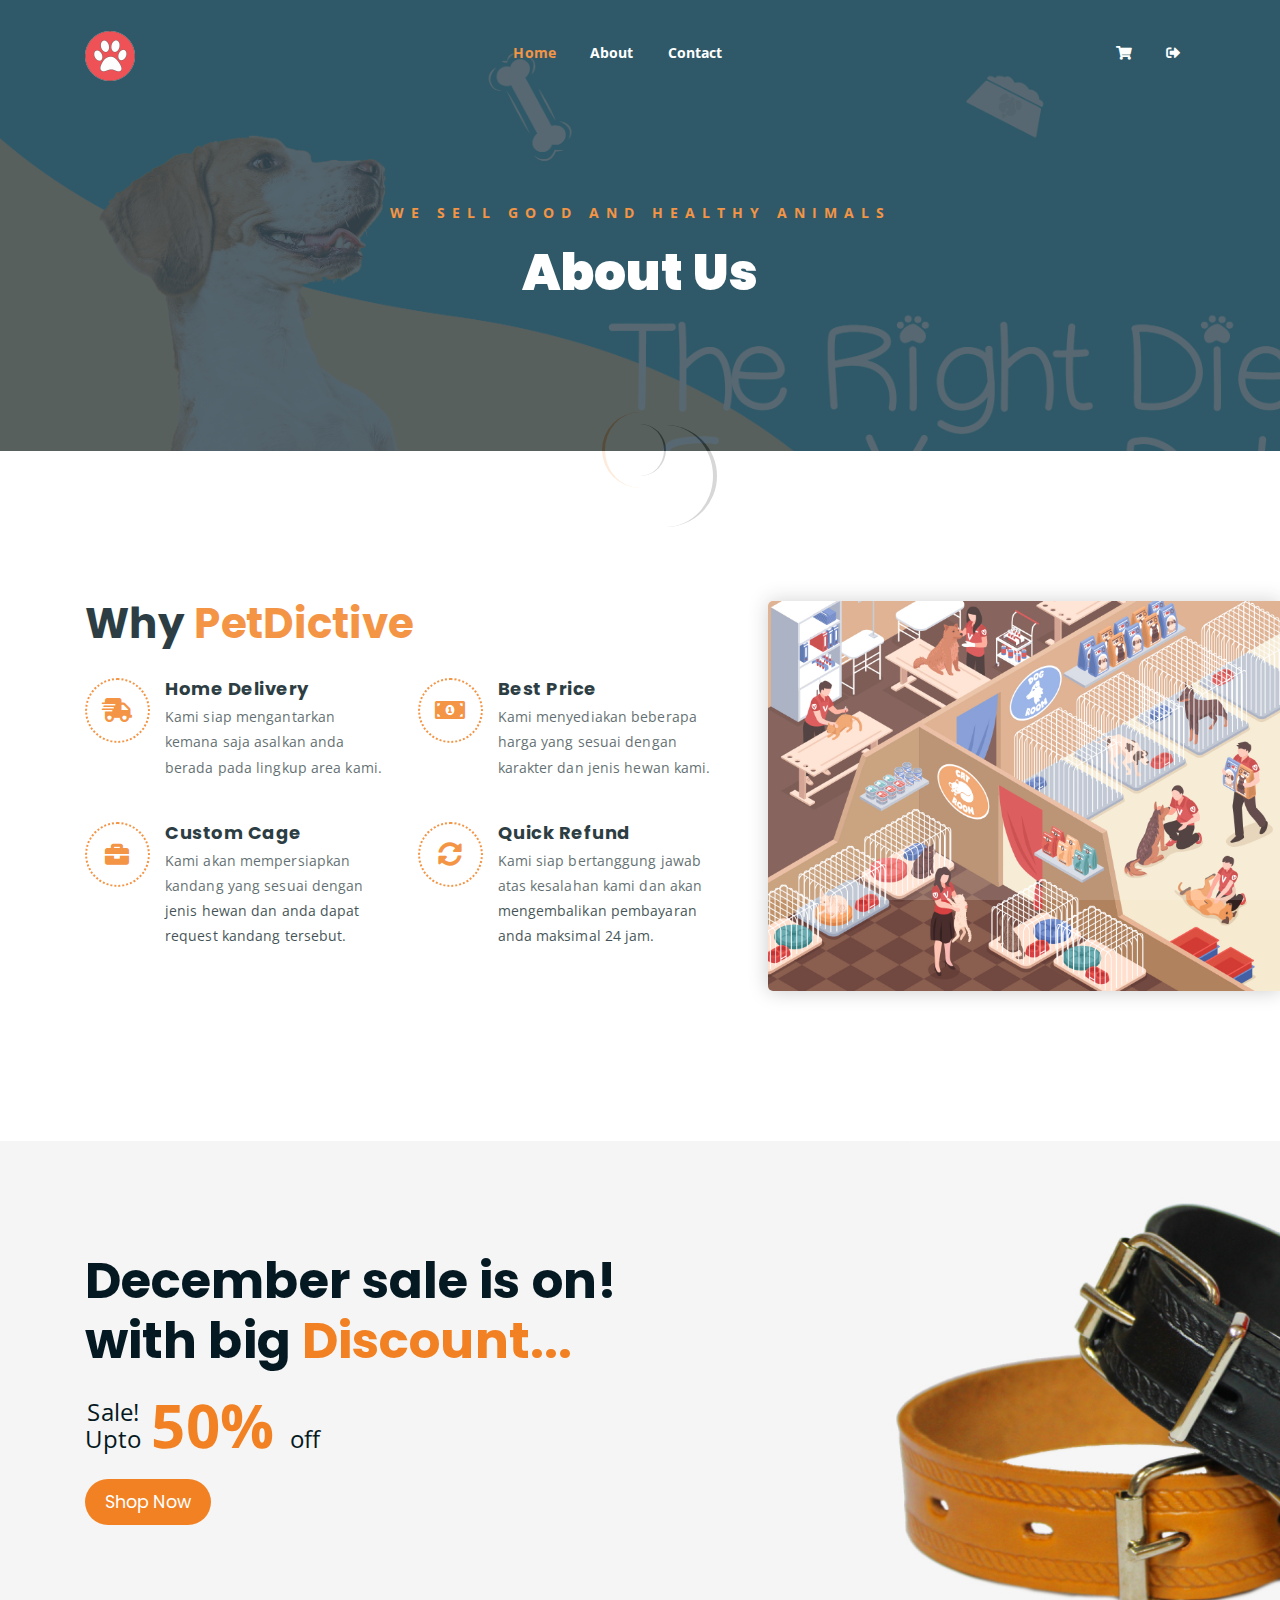
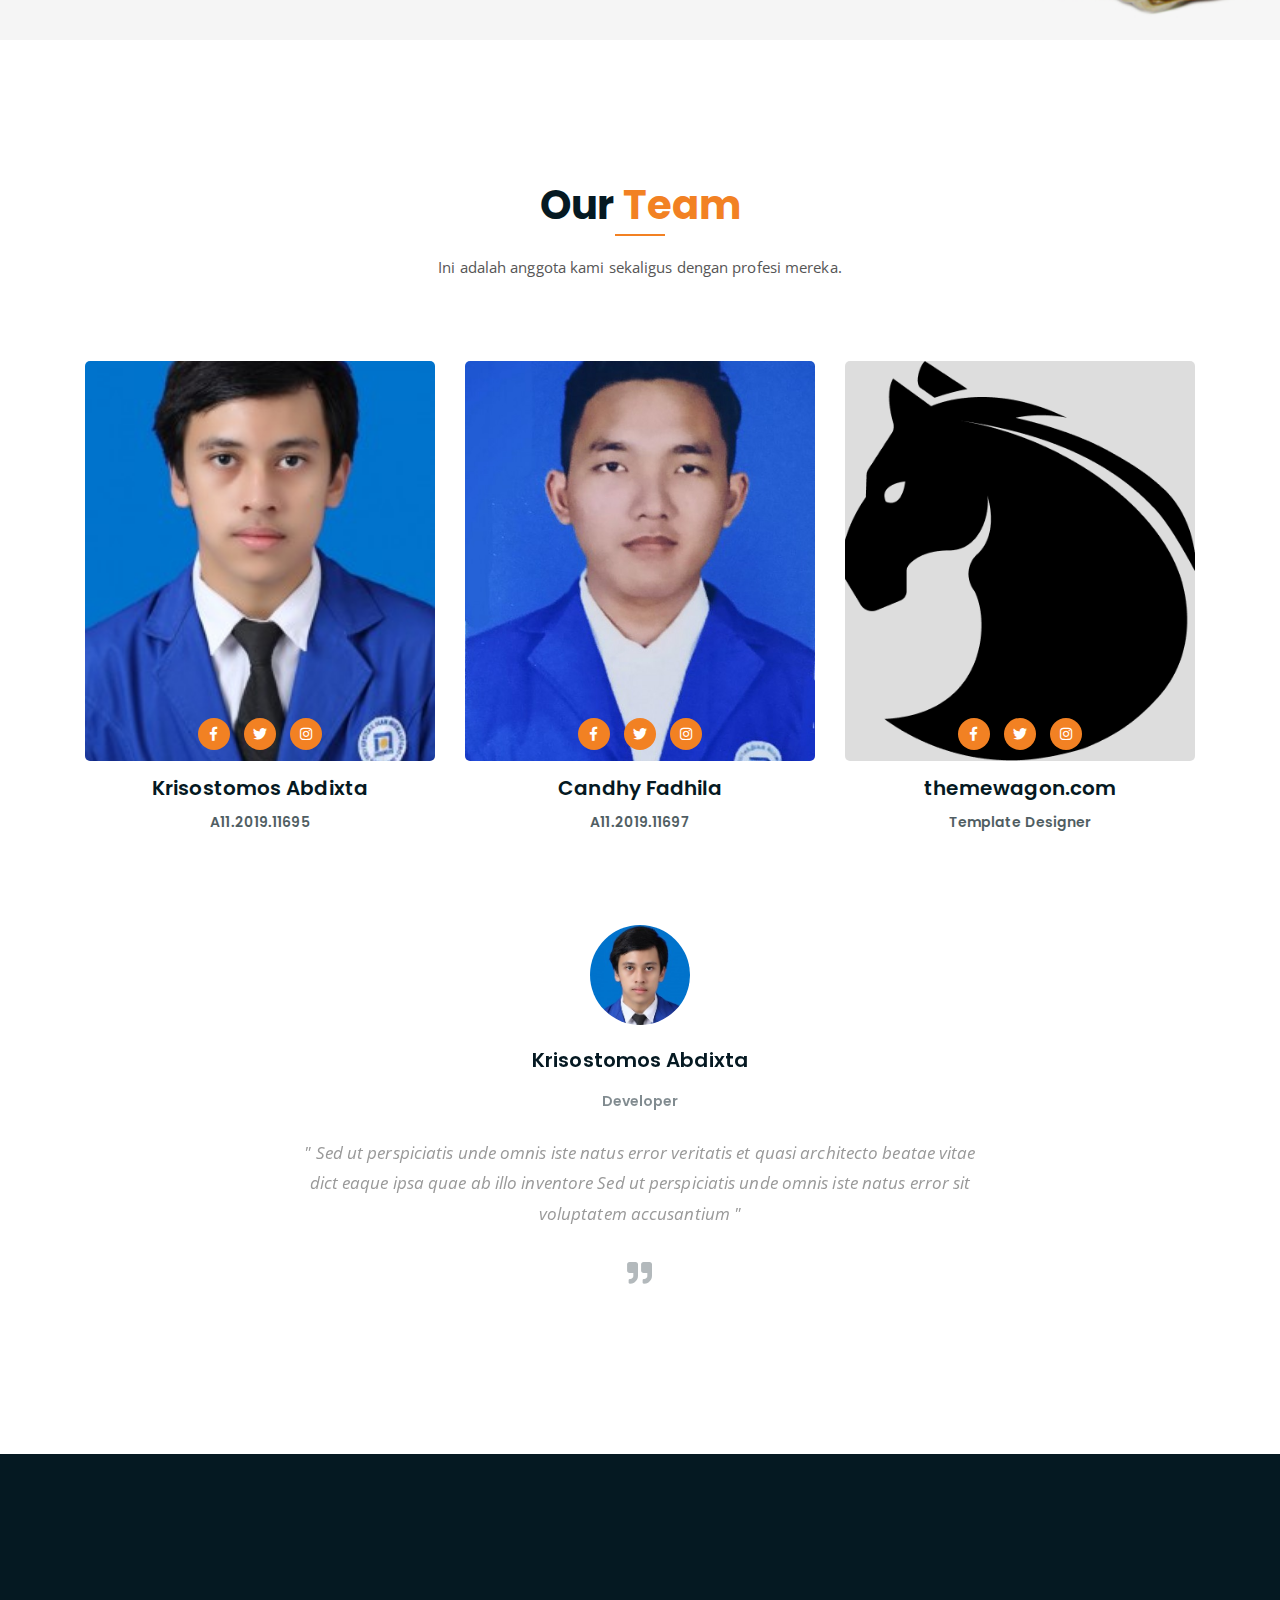
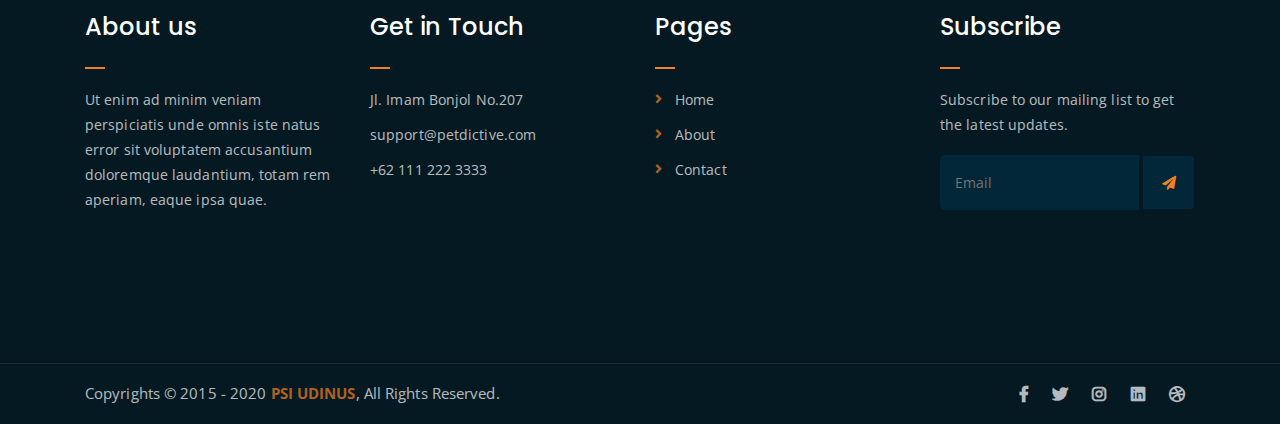
==== about.html @ 4185e524 "Initial Commit" ====
<!DOCTYPE html>
<html lang="en">
<head>
	<meta charset="UTF-8">
	<meta http-equiv="X-UA-Compatible" content="IE=edge">
	<meta name="viewport" content="width=device-width, initial-scale=1">
	<meta name="description" content="Responsive Bootstrap4 Shop Template, Created by Imran Hossain from https://imransdesign.com/">

	<!-- title -->
	<title>About</title>

	<!-- favicon -->
	<link rel="shortcut icon" type="image/png" href="assets/img/favicon.png">
	<!-- google font -->
	<link href="https://fonts.googleapis.com/css?family=Open+Sans:300,400,700" rel="stylesheet">
	<link href="https://fonts.googleapis.com/css?family=Poppins:400,700&display=swap" rel="stylesheet">
	<!-- fontawesome -->
	<link rel="stylesheet" href="assets/css/all.min.css">
	<!-- bootstrap -->
	<link rel="stylesheet" href="assets/bootstrap/css/bootstrap.min.css">
	<!-- owl carousel -->
	<link rel="stylesheet" href="assets/css/owl.carousel.css">
	<!-- magnific popup -->
	<link rel="stylesheet" href="assets/css/magnific-popup.css">
	<!-- animate css -->
	<link rel="stylesheet" href="assets/css/animate.css">
	<!-- mean menu css -->
	<link rel="stylesheet" href="assets/css/meanmenu.min.css">
	<!-- main style -->
	<link rel="stylesheet" href="assets/css/main.css">
	<!-- responsive -->
	<link rel="stylesheet" href="assets/css/responsive.css">

</head>
<body>
	
	<!--PreLoader-->
    <div class="loader">
        <div class="loader-inner">
            <div class="circle"></div>
        </div>
    </div>
    <!--PreLoader Ends-->
	
	<!-- header -->
	<div class="top-header-area" id="sticker">
		<div class="container">
			<div class="row">
				<div class="col-lg-12 col-sm-12 text-center">
					<div class="main-menu-wrap">
						<!-- logo -->
						<div class="site-logo">
							<a href="index_2.php">
								<img src="assets/img/logo.png" alt="">
							</a>
						</div>
						<!-- logo -->

						<!-- menu start -->
						<nav class="main-menu">
							<ul>
								<li class="current-list-item"><a href="index_2.php">Home</a></li>
								<li><a href="about.html">About</a></li>					
								<li><a href="contact.html">Contact</a></li>
								<li>
									<div class="header-icons">
										<a class="shopping-cart" href="cart.html"><i class="fas fa-shopping-cart"></i></a>
										<a class="logout" href="login1\logout.php"><i class="fas fa-sign-out-alt"></i></a>

									</div>
								</li>
							</ul>
						</nav>
						<a class="mobile-show search-bar-icon" href="#"><i class="fas fa-search"></i></a>
						<div class="mobile-menu"></div>
						<!-- menu end -->
					</div>
				</div>
			</div>
		</div>
	</div>
	<!-- end header -->
	
	<!-- breadcrumb-section -->
	<div class="breadcrumb-section breadcrumb-bg">
		<div class="container">
			<div class="row">
				<div class="col-lg-8 offset-lg-2 text-center">
					<div class="breadcrumb-text">
						<p>We sell good and healthy animals</p>
						<h1>About Us</h1>
					</div>
				</div>
			</div>
		</div>
	</div>
	<!-- end breadcrumb section -->

	<!-- featured section -->
	<div class="feature-bg">
		<div class="container">
			<div class="row">
				<div class="col-lg-7">
					<div class="featured-text">
						<h2 class="pb-3">Why <span class="orange-text">PetDictive</span></h2>
						<div class="row">
							<div class="col-lg-6 col-md-6 mb-4 mb-md-5">
								<div class="list-box d-flex">
									<div class="list-icon">
										<i class="fas fa-shipping-fast"></i>
									</div>
									<div class="content">
										<h3>Home Delivery</h3>
										<p>Kami siap mengantarkan kemana saja asalkan anda berada pada lingkup area kami.</p>
									</div>
								</div>
							</div>
							<div class="col-lg-6 col-md-6 mb-5 mb-md-5">
								<div class="list-box d-flex">
									<div class="list-icon">
										<i class="fas fa-money-bill-alt"></i>
									</div>
									<div class="content">
										<h3>Best Price</h3>
										<p>Kami menyediakan beberapa harga yang sesuai dengan karakter dan jenis hewan kami.</p>
									</div>
								</div>
							</div>
							<div class="col-lg-6 col-md-6 mb-5 mb-md-5">
								<div class="list-box d-flex">
									<div class="list-icon">
										<i class="fas fa-briefcase"></i>
									</div>
									<div class="content">
										<h3>Custom Cage</h3>
										<p>Kami akan mempersiapkan kandang yang sesuai dengan jenis hewan dan anda dapat request kandang tersebut.</p>
									</div>
								</div>
							</div>
							<div class="col-lg-6 col-md-6">
								<div class="list-box d-flex">
									<div class="list-icon">
										<i class="fas fa-sync-alt"></i>
									</div>
									<div class="content">
										<h3>Quick Refund</h3>
										<p>Kami siap bertanggung jawab atas kesalahan kami dan akan mengembalikan pembayaran anda maksimal 24 jam.</p>
									</div>
								</div>
							</div>
						</div>
					</div>
				</div>
			</div>
		</div>
	</div>
	<!-- end featured section -->

	<!-- shop banner -->
	<section class="shop-banner">
    	<div class="container">
        	<h3>December sale is on! <br> with big <span class="orange-text">Discount...</span></h3>
            <div class="sale-percent"><span>Sale! <br> Upto</span>50% <span>off</span></div>
            <a href="shop.php" class="cart-btn btn-lg">Shop Now</a>
        </div>
    </section>
	<!-- end shop banner -->

	<!-- team section -->
	<div class="mt-150">
		<div class="container">
			<div class="row">
				<div class="col-lg-8 offset-lg-2 text-center">
					<div class="section-title">
						<h3>Our <span class="orange-text">Team</span></h3>
						<p>Ini adalah anggota kami sekaligus dengan profesi mereka.</p>
					</div>
				</div>
			</div>
			<div class="row">
				<div class="col-lg-4 col-md-6">
					<div class="single-team-item">
						<div class="team-bg team-bg-1"></div>
						<h4>Krisostomos Abdixta <span>A11.2019.11695</span></h4>
						<ul class="social-link-team">
							<li><a href="#" target="_blank"><i class="fab fa-facebook-f"></i></a></li>
							<li><a href="#" target="_blank"><i class="fab fa-twitter"></i></a></li>
							<li><a href="#" target="_blank"><i class="fab fa-instagram"></i></a></li>
						</ul>
					</div>
				</div>
				<div class="col-lg-4 col-md-6">
					<div class="single-team-item">
						<div class="team-bg team-bg-2"></div>
						<h4>Candhy Fadhila <span>A11.2019.11697</span></h4>
						<ul class="social-link-team">
							<li><a href="#" target="_blank"><i class="fab fa-facebook-f"></i></a></li>
							<li><a href="#" target="_blank"><i class="fab fa-twitter"></i></a></li>
							<li><a href="#" target="_blank"><i class="fab fa-instagram"></i></a></li>
						</ul>
					</div>
				</div>
				<div class="col-lg-4 col-md-6 offset-md-3 offset-lg-0">
					<div class="single-team-item">
						<div class="team-bg team-bg-3"></div>
						<h4>themewagon.com <span>Template Designer</span></h4>
						<ul class="social-link-team">
							<li><a href="#" target="_blank"><i class="fab fa-facebook-f"></i></a></li>
							<li><a href="#" target="_blank"><i class="fab fa-twitter"></i></a></li>
							<li><a href="#" target="_blank"><i class="fab fa-instagram"></i></a></li>
						</ul>
					</div>
				</div>
			</div>
		</div>
	</div>
	<!-- end team section -->

	<!-- testimonail-section -->
	<div class="testimonail-section mt-80 mb-150">
		<div class="container">
			<div class="row">
				<div class="col-lg-10 offset-lg-1 text-center">
					<div class="testimonial-sliders">
						<div class="single-testimonial-slider">
							<div class="client-avater">
								<img src="assets/img/avaters/avatar1.jpg" alt="">
							</div>
							<div class="client-meta">
								<h3>Krisostomos Abdixta<span>Developer</span></h3>
								<p class="testimonial-body">
									" Sed ut perspiciatis unde omnis iste natus error veritatis et  quasi architecto beatae vitae dict eaque ipsa quae ab illo inventore Sed ut perspiciatis unde omnis iste natus error sit voluptatem accusantium "
								</p>
								<div class="last-icon">
									<i class="fas fa-quote-right"></i>
								</div>
							</div>
						</div>
						<div class="single-testimonial-slider">
							<div class="client-avater">
								<img src="assets/img/avaters/avatar2.jpg" alt="">
							</div>
							<div class="client-meta">
								<h3>Candhy Fadhila <span>Developer</span></h3>
								<p class="testimonial-body">
									" Sed ut perspiciatis unde omnis iste natus error veritatis et  quasi architecto beatae vitae dict eaque ipsa quae ab illo inventore Sed ut perspiciatis unde omnis iste natus error sit voluptatem accusantium "
								</p>
								<div class="last-icon">
									<i class="fas fa-quote-right"></i>
								</div>
							</div>
						</div>
						<div class="single-testimonial-slider">
							<div class="client-avater">
								<img src="assets/img/avaters/Frame.png" alt="">
							</div>
							<div class="client-meta">
								<h3>Jacob Sikim <span>Template Designer</span></h3>
								<p class="testimonial-body">
									" Sed ut perspiciatis unde omnis iste natus error veritatis et  quasi architecto beatae vitae dict eaque ipsa quae ab illo inventore Sed ut perspiciatis unde omnis iste natus error sit voluptatem accusantium "
								</p>
								<div class="last-icon">
									<i class="fas fa-quote-right"></i>
								</div>
							</div>
						</div>
					</div>
				</div>
			</div>
		</div>
	</div>
	<!-- end testimonail-section -->

	<!-- logo carousel -->
	
	<!-- end logo carousel -->

	<!-- footer -->
	<div class="footer-area">
		<div class="container">
			<div class="row">
				<div class="col-lg-3 col-md-6">
					<div class="footer-box about-widget">
						<h2 class="widget-title">About us</h2>
						<p>Ut enim ad minim veniam perspiciatis unde omnis iste natus error sit voluptatem accusantium doloremque laudantium, totam rem aperiam, eaque ipsa quae.</p>
					</div>
				</div>
				<div class="col-lg-3 col-md-6">
					<div class="footer-box get-in-touch">
						<h2 class="widget-title">Get in Touch</h2>
						<ul>
							<li>Jl. Imam Bonjol No.207</li>
							<li>support@petdictive.com</li>
							<li>+62 111 222 3333</li>
						</ul>
					</div>
				</div>
				<div class="col-lg-3 col-md-6">
					<div class="footer-box pages">
						<h2 class="widget-title">Pages</h2>
						<ul>
							<li><a href="index_2.php">Home</a></li>
							<li><a href="about.html">About</a></li>
							<li><a href="contact.html">Contact</a></li>
						</ul>
					</div>
				</div>
				<div class="col-lg-3 col-md-6">
					<div class="footer-box subscribe">
						<h2 class="widget-title">Subscribe</h2>
						<p>Subscribe to our mailing list to get the latest updates.</p>
						<form action="index.html">
							<input type="email" placeholder="Email">
							<button type="submit"><i class="fas fa-paper-plane"></i></button>
						</form>
					</div>
				</div>
			</div>
		</div>
	</div>
	<!-- end footer -->
	
	<!-- copyright -->
	<div class="copyright">
		<div class="container">
			<div class="row">
				<div class="col-lg-6 col-md-12">
					<p>Copyrights &copy; 2015 - 2020 <a href="https://dinus.ac.id/"> PSI UDINUS</a>,  All Rights Reserved.</p>
				</div>
				<div class="col-lg-6 text-right col-md-12">
					<div class="social-icons">
						<ul>
							<li><a href="#" target="_blank"><i class="fab fa-facebook-f"></i></a></li>
							<li><a href="#" target="_blank"><i class="fab fa-twitter"></i></a></li>
							<li><a href="#" target="_blank"><i class="fab fa-instagram"></i></a></li>
							<li><a href="#" target="_blank"><i class="fab fa-linkedin"></i></a></li>
							<li><a href="#" target="_blank"><i class="fab fa-dribbble"></i></a></li>
						</ul>
					</div>
				</div>
			</div>
		</div>
	</div>
	<!-- end copyright -->
	
	<!-- jquery -->
	<script src="assets/js/jquery-1.11.3.min.js"></script>
	<!-- bootstrap -->
	<script src="assets/bootstrap/js/bootstrap.min.js"></script>
	<!-- count down -->
	<script src="assets/js/jquery.countdown.js"></script>
	<!-- isotope -->
	<script src="assets/js/jquery.isotope-3.0.6.min.js"></script>
	<!-- waypoints -->
	<script src="assets/js/waypoints.js"></script>
	<!-- owl carousel -->
	<script src="assets/js/owl.carousel.min.js"></script>
	<!-- magnific popup -->
	<script src="assets/js/jquery.magnific-popup.min.js"></script>
	<!-- mean menu -->
	<script src="assets/js/jquery.meanmenu.min.js"></script>
	<!-- sticker js -->
	<script src="assets/js/sticker.js"></script>
	<!-- main js -->
	<script src="assets/js/main.js"></script>

</body>
</html>
---- assets/css/all.min.css ----
.fa,.fab,.fal,.far,.fas{-moz-osx-font-smoothing:grayscale;-webkit-font-smoothing:antialiased;display:inline-block;font-style:normal;font-variant:normal;text-rendering:auto;line-height:1}.fa-lg{font-size:1.33333em;line-height:.75em;vertical-align:-.0667em}.fa-xs{font-size:.75em}.fa-sm{font-size:.875em}.fa-1x{font-size:1em}.fa-2x{font-size:2em}.fa-3x{font-size:3em}.fa-4x{font-size:4em}.fa-5x{font-size:5em}.fa-6x{font-size:6em}.fa-7x{font-size:7em}.fa-8x{font-size:8em}.fa-9x{font-size:9em}.fa-10x{font-size:10em}.fa-fw{text-align:center;width:1.25em}.fa-ul{list-style-type:none;margin-left:2.5em;padding-left:0}.fa-ul>li{position:relative}.fa-li{left:-2em;position:absolute;text-align:center;width:2em;line-height:inherit}.fa-border{border:.08em solid #eee;border-radius:.1em;padding:.2em .25em .15em}.fa-pull-left{float:left}.fa-pull-right{float:right}.fa.fa-pull-left,.fab.fa-pull-left,.fal.fa-pull-left,.far.fa-pull-left,.fas.fa-pull-left{margin-right:.3em}.fa.fa-pull-right,.fab.fa-pull-right,.fal.fa-pull-right,.far.fa-pull-right,.fas.fa-pull-right{margin-left:.3em}.fa-spin{animation:fa-spin 2s infinite linear}.fa-pulse{animation:fa-spin 1s infinite steps(8)}@keyframes fa-spin{0%{transform:rotate(0deg)}to{transform:rotate(1turn)}}.fa-rotate-90{-ms-filter:"progid:DXImageTransform.Microsoft.BasicImage(rotation=1)";transform:rotate(90deg)}.fa-rotate-180{-ms-filter:"progid:DXImageTransform.Microsoft.BasicImage(rotation=2)";transform:rotate(180deg)}.fa-rotate-270{-ms-filter:"progid:DXImageTransform.Microsoft.BasicImage(rotation=3)";transform:rotate(270deg)}.fa-flip-horizontal{-ms-filter:"progid:DXImageTransform.Microsoft.BasicImage(rotation=0, mirror=1)";transform:scaleX(-1)}.fa-flip-vertical{transform:scaleY(-1)}.fa-flip-horizontal.fa-flip-vertical,.fa-flip-vertical{-ms-filter:"progid:DXImageTransform.Microsoft.BasicImage(rotation=2, mirror=1)"}.fa-flip-horizontal.fa-flip-vertical{transform:scale(-1)}:root .fa-flip-horizontal,:root .fa-flip-vertical,:root .fa-rotate-90,:root .fa-rotate-180,:root .fa-rotate-270{filter:none}.fa-stack{display:inline-block;height:2em;line-height:2em;position:relative;vertical-align:middle;width:2.5em}.fa-stack-1x,.fa-stack-2x{left:0;position:absolute;text-align:center;width:100%}.fa-stack-1x{line-height:inherit}.fa-stack-2x{font-size:2em}.fa-inverse{color:#fff}.fa-500px:before{content:"\f26e"}.fa-accessible-icon:before{content:"\f368"}.fa-accusoft:before{content:"\f369"}.fa-acquisitions-incorporated:before{content:"\f6af"}.fa-ad:before{content:"\f641"}.fa-address-book:before{content:"\f2b9"}.fa-address-card:before{content:"\f2bb"}.fa-adjust:before{content:"\f042"}.fa-adn:before{content:"\f170"}.fa-adobe:before{content:"\f778"}.fa-adversal:before{content:"\f36a"}.fa-affiliatetheme:before{content:"\f36b"}.fa-air-freshener:before{content:"\f5d0"}.fa-algolia:before{content:"\f36c"}.fa-align-center:before{content:"\f037"}.fa-align-justify:before{content:"\f039"}.fa-align-left:before{content:"\f036"}.fa-align-right:before{content:"\f038"}.fa-alipay:before{content:"\f642"}.fa-allergies:before{content:"\f461"}.fa-amazon:before{content:"\f270"}.fa-amazon-pay:before{content:"\f42c"}.fa-ambulance:before{content:"\f0f9"}.fa-american-sign-language-interpreting:before{content:"\f2a3"}.fa-amilia:before{content:"\f36d"}.fa-anchor:before{content:"\f13d"}.fa-android:before{content:"\f17b"}.fa-angellist:before{content:"\f209"}.fa-angle-double-down:before{content:"\f103"}.fa-angle-double-left:before{content:"\f100"}.fa-angle-double-right:before{content:"\f101"}.fa-angle-double-up:before{content:"\f102"}.fa-angle-down:before{content:"\f107"}.fa-angle-left:before{content:"\f104"}.fa-angle-right:before{content:"\f105"}.fa-angle-up:before{content:"\f106"}.fa-angry:before{content:"\f556"}.fa-angrycreative:before{content:"\f36e"}.fa-angular:before{content:"\f420"}.fa-ankh:before{content:"\f644"}.fa-app-store:before{content:"\f36f"}.fa-app-store-ios:before{content:"\f370"}.fa-apper:before{content:"\f371"}.fa-apple:before{content:"\f179"}.fa-apple-alt:before{content:"\f5d1"}.fa-apple-pay:before{content:"\f415"}.fa-archive:before{content:"\f187"}.fa-archway:before{content:"\f557"}.fa-arrow-alt-circle-down:before{content:"\f358"}.fa-arrow-alt-circle-left:before{content:"\f359"}.fa-arrow-alt-circle-right:before{content:"\f35a"}.fa-arrow-alt-circle-up:before{content:"\f35b"}.fa-arrow-circle-down:before{content:"\f0ab"}.fa-arrow-circle-left:before{content:"\f0a8"}.fa-arrow-circle-right:before{content:"\f0a9"}.fa-arrow-circle-up:before{content:"\f0aa"}.fa-arrow-down:before{content:"\f063"}.fa-arrow-left:before{content:"\f060"}.fa-arrow-right:before{content:"\f061"}.fa-arrow-up:before{content:"\f062"}.fa-arrows-alt:before{content:"\f0b2"}.fa-arrows-alt-h:before{content:"\f337"}.fa-arrows-alt-v:before{content:"\f338"}.fa-artstation:before{content:"\f77a"}.fa-assistive-listening-systems:before{content:"\f2a2"}.fa-asterisk:before{content:"\f069"}.fa-asymmetrik:before{content:"\f372"}.fa-at:before{content:"\f1fa"}.fa-atlas:before{content:"\f558"}.fa-atlassian:before{content:"\f77b"}.fa-atom:before{content:"\f5d2"}.fa-audible:before{content:"\f373"}.fa-audio-description:before{content:"\f29e"}.fa-autoprefixer:before{content:"\f41c"}.fa-avianex:before{content:"\f374"}.fa-aviato:before{content:"\f421"}.fa-award:before{content:"\f559"}.fa-aws:before{content:"\f375"}.fa-baby:before{content:"\f77c"}.fa-baby-carriage:before{content:"\f77d"}.fa-backspace:before{content:"\f55a"}.fa-backward:before{content:"\f04a"}.fa-balance-scale:before{content:"\f24e"}.fa-ban:before{content:"\f05e"}.fa-band-aid:before{content:"\f462"}.fa-bandcamp:before{content:"\f2d5"}.fa-barcode:before{content:"\f02a"}.fa-bars:before{content:"\f0c9"}.fa-baseball-ball:before{content:"\f433"}.fa-basketball-ball:before{content:"\f434"}.fa-bath:before{content:"\f2cd"}.fa-battery-empty:before{content:"\f244"}.fa-battery-full:before{content:"\f240"}.fa-battery-half:before{content:"\f242"}.fa-battery-quarter:before{content:"\f243"}.fa-battery-three-quarters:before{content:"\f241"}.fa-bed:before{content:"\f236"}.fa-beer:before{content:"\f0fc"}.fa-behance:before{content:"\f1b4"}.fa-behance-square:before{content:"\f1b5"}.fa-bell:before{content:"\f0f3"}.fa-bell-slash:before{content:"\f1f6"}.fa-bezier-curve:before{content:"\f55b"}.fa-bible:before{content:"\f647"}.fa-bicycle:before{content:"\f206"}.fa-bimobject:before{content:"\f378"}.fa-binoculars:before{content:"\f1e5"}.fa-biohazard:before{content:"\f780"}.fa-birthday-cake:before{content:"\f1fd"}.fa-bitbucket:before{content:"\f171"}.fa-bitcoin:before{content:"\f379"}.fa-bity:before{content:"\f37a"}.fa-black-tie:before{content:"\f27e"}.fa-blackberry:before{content:"\f37b"}.fa-blender:before{content:"\f517"}.fa-blender-phone:before{content:"\f6b6"}.fa-blind:before{content:"\f29d"}.fa-blog:before{content:"\f781"}.fa-blogger:before{content:"\f37c"}.fa-blogger-b:before{content:"\f37d"}.fa-bluetooth:before{content:"\f293"}.fa-bluetooth-b:before{content:"\f294"}.fa-bold:before{content:"\f032"}.fa-bolt:before{content:"\f0e7"}.fa-bomb:before{content:"\f1e2"}.fa-bone:before{content:"\f5d7"}.fa-bong:before{content:"\f55c"}.fa-book:before{content:"\f02d"}.fa-book-dead:before{content:"\f6b7"}.fa-book-open:before{content:"\f518"}.fa-book-reader:before{content:"\f5da"}.fa-bookmark:before{content:"\f02e"}.fa-bowling-ball:before{content:"\f436"}.fa-box:before{content:"\f466"}.fa-box-open:before{content:"\f49e"}.fa-boxes:before{content:"\f468"}.fa-braille:before{content:"\f2a1"}.fa-brain:before{content:"\f5dc"}.fa-briefcase:before{content:"\f0b1"}.fa-briefcase-medical:before{content:"\f469"}.fa-broadcast-tower:before{content:"\f519"}.fa-broom:before{content:"\f51a"}.fa-brush:before{content:"\f55d"}.fa-btc:before{content:"\f15a"}.fa-bug:before{content:"\f188"}.fa-building:before{content:"\f1ad"}.fa-bullhorn:before{content:"\f0a1"}.fa-bullseye:before{content:"\f140"}.fa-burn:before{content:"\f46a"}.fa-buromobelexperte:before{content:"\f37f"}.fa-bus:before{content:"\f207"}.fa-bus-alt:before{content:"\f55e"}.fa-business-time:before{content:"\f64a"}.fa-buysellads:before{content:"\f20d"}.fa-calculator:before{content:"\f1ec"}.fa-calendar:before{content:"\f133"}.fa-calendar-alt:before{content:"\f073"}.fa-calendar-check:before{content:"\f274"}.fa-calendar-day:before{content:"\f783"}.fa-calendar-minus:before{content:"\f272"}.fa-calendar-plus:before{content:"\f271"}.fa-calendar-times:before{content:"\f273"}.fa-calendar-week:before{content:"\f784"}.fa-camera:before{content:"\f030"}.fa-camera-retro:before{content:"\f083"}.fa-campground:before{content:"\f6bb"}.fa-canadian-maple-leaf:before{content:"\f785"}.fa-candy-cane:before{content:"\f786"}.fa-cannabis:before{content:"\f55f"}.fa-capsules:before{content:"\f46b"}.fa-car:before{content:"\f1b9"}.fa-car-alt:before{content:"\f5de"}.fa-car-battery:before{content:"\f5df"}.fa-car-crash:before{content:"\f5e1"}.fa-car-side:before{content:"\f5e4"}.fa-caret-down:before{content:"\f0d7"}.fa-caret-left:before{content:"\f0d9"}.fa-caret-right:before{content:"\f0da"}.fa-caret-square-down:before{content:"\f150"}.fa-caret-square-left:before{content:"\f191"}.fa-caret-square-right:before{content:"\f152"}.fa-caret-square-up:before{content:"\f151"}.fa-caret-up:before{content:"\f0d8"}.fa-carrot:before{content:"\f787"}.fa-cart-arrow-down:before{content:"\f218"}.fa-cart-plus:before{content:"\f217"}.fa-cash-register:before{content:"\f788"}.fa-cat:before{content:"\f6be"}.fa-cc-amazon-pay:before{content:"\f42d"}.fa-cc-amex:before{content:"\f1f3"}.fa-cc-apple-pay:before{content:"\f416"}.fa-cc-diners-club:before{content:"\f24c"}.fa-cc-discover:before{content:"\f1f2"}.fa-cc-jcb:before{content:"\f24b"}.fa-cc-mastercard:before{content:"\f1f1"}.fa-cc-paypal:before{content:"\f1f4"}.fa-cc-stripe:before{content:"\f1f5"}.fa-cc-visa:before{content:"\f1f0"}.fa-centercode:before{content:"\f380"}.fa-centos:before{content:"\f789"}.fa-certificate:before{content:"\f0a3"}.fa-chair:before{content:"\f6c0"}.fa-chalkboard:before{content:"\f51b"}.fa-chalkboard-teacher:before{content:"\f51c"}.fa-charging-station:before{content:"\f5e7"}.fa-chart-area:before{content:"\f1fe"}.fa-chart-bar:before{content:"\f080"}.fa-chart-line:before{content:"\f201"}.fa-chart-pie:before{content:"\f200"}.fa-check:before{content:"\f00c"}.fa-check-circle:before{content:"\f058"}.fa-check-double:before{content:"\f560"}.fa-check-square:before{content:"\f14a"}.fa-chess:before{content:"\f439"}.fa-chess-bishop:before{content:"\f43a"}.fa-chess-board:before{content:"\f43c"}.fa-chess-king:before{content:"\f43f"}.fa-chess-knight:before{content:"\f441"}.fa-chess-pawn:before{content:"\f443"}.fa-chess-queen:before{content:"\f445"}.fa-chess-rook:before{content:"\f447"}.fa-chevron-circle-down:before{content:"\f13a"}.fa-chevron-circle-left:before{content:"\f137"}.fa-chevron-circle-right:before{content:"\f138"}.fa-chevron-circle-up:before{content:"\f139"}.fa-chevron-down:before{content:"\f078"}.fa-chevron-left:before{content:"\f053"}.fa-chevron-right:before{content:"\f054"}.fa-chevron-up:before{content:"\f077"}.fa-child:before{content:"\f1ae"}.fa-chrome:before{content:"\f268"}.fa-church:before{content:"\f51d"}.fa-circle:before{content:"\f111"}.fa-circle-notch:before{content:"\f1ce"}.fa-city:before{content:"\f64f"}.fa-clipboard:before{content:"\f328"}.fa-clipboard-check:before{content:"\f46c"}.fa-clipboard-list:before{content:"\f46d"}.fa-clock:before{content:"\f017"}.fa-clone:before{content:"\f24d"}.fa-closed-captioning:before{content:"\f20a"}.fa-cloud:before{content:"\f0c2"}.fa-cloud-download-alt:before{content:"\f381"}.fa-cloud-meatball:before{content:"\f73b"}.fa-cloud-moon:before{content:"\f6c3"}.fa-cloud-moon-rain:before{content:"\f73c"}.fa-cloud-rain:before{content:"\f73d"}.fa-cloud-showers-heavy:before{content:"\f740"}.fa-cloud-sun:before{content:"\f6c4"}.fa-cloud-sun-rain:before{content:"\f743"}.fa-cloud-upload-alt:before{content:"\f382"}.fa-cloudscale:before{content:"\f383"}.fa-cloudsmith:before{content:"\f384"}.fa-cloudversify:before{content:"\f385"}.fa-cocktail:before{content:"\f561"}.fa-code:before{content:"\f121"}.fa-code-branch:before{content:"\f126"}.fa-codepen:before{content:"\f1cb"}.fa-codiepie:before{content:"\f284"}.fa-coffee:before{content:"\f0f4"}.fa-cog:before{content:"\f013"}.fa-cogs:before{content:"\f085"}.fa-coins:before{content:"\f51e"}.fa-columns:before{content:"\f0db"}.fa-comment:before{content:"\f075"}.fa-comment-alt:before{content:"\f27a"}.fa-comment-dollar:before{content:"\f651"}.fa-comment-dots:before{content:"\f4ad"}.fa-comment-slash:before{content:"\f4b3"}.fa-comments:before{content:"\f086"}.fa-comments-dollar:before{content:"\f653"}.fa-compact-disc:before{content:"\f51f"}.fa-compass:before{content:"\f14e"}.fa-compress:before{content:"\f066"}.fa-compress-arrows-alt:before{content:"\f78c"}.fa-concierge-bell:before{content:"\f562"}.fa-confluence:before{content:"\f78d"}.fa-connectdevelop:before{content:"\f20e"}.fa-contao:before{content:"\f26d"}.fa-cookie:before{content:"\f563"}.fa-cookie-bite:before{content:"\f564"}.fa-copy:before{content:"\f0c5"}.fa-copyright:before{content:"\f1f9"}.fa-couch:before{content:"\f4b8"}.fa-cpanel:before{content:"\f388"}.fa-creative-commons:before{content:"\f25e"}.fa-creative-commons-by:before{content:"\f4e7"}.fa-creative-commons-nc:before{content:"\f4e8"}.fa-creative-commons-nc-eu:before{content:"\f4e9"}.fa-creative-commons-nc-jp:before{content:"\f4ea"}.fa-creative-commons-nd:before{content:"\f4eb"}.fa-creative-commons-pd:before{content:"\f4ec"}.fa-creative-commons-pd-alt:before{content:"\f4ed"}.fa-creative-commons-remix:before{content:"\f4ee"}.fa-creative-commons-sa:before{content:"\f4ef"}.fa-creative-commons-sampling:before{content:"\f4f0"}.fa-creative-commons-sampling-plus:before{content:"\f4f1"}.fa-creative-commons-share:before{content:"\f4f2"}.fa-creative-commons-zero:before{content:"\f4f3"}.fa-credit-card:before{content:"\f09d"}.fa-critical-role:before{content:"\f6c9"}.fa-crop:before{content:"\f125"}.fa-crop-alt:before{content:"\f565"}.fa-cross:before{content:"\f654"}.fa-crosshairs:before{content:"\f05b"}.fa-crow:before{content:"\f520"}.fa-crown:before{content:"\f521"}.fa-css3:before{content:"\f13c"}.fa-css3-alt:before{content:"\f38b"}.fa-cube:before{content:"\f1b2"}.fa-cubes:before{content:"\f1b3"}.fa-cut:before{content:"\f0c4"}.fa-cuttlefish:before{content:"\f38c"}.fa-d-and-d:before{content:"\f38d"}.fa-d-and-d-beyond:before{content:"\f6ca"}.fa-dashcube:before{content:"\f210"}.fa-database:before{content:"\f1c0"}.fa-deaf:before{content:"\f2a4"}.fa-delicious:before{content:"\f1a5"}.fa-democrat:before{content:"\f747"}.fa-deploydog:before{content:"\f38e"}.fa-deskpro:before{content:"\f38f"}.fa-desktop:before{content:"\f108"}.fa-dev:before{content:"\f6cc"}.fa-deviantart:before{content:"\f1bd"}.fa-dharmachakra:before{content:"\f655"}.fa-dhl:before{content:"\f790"}.fa-diagnoses:before{content:"\f470"}.fa-diaspora:before{content:"\f791"}.fa-dice:before{content:"\f522"}.fa-dice-d20:before{content:"\f6cf"}.fa-dice-d6:before{content:"\f6d1"}.fa-dice-five:before{content:"\f523"}.fa-dice-four:before{content:"\f524"}.fa-dice-one:before{content:"\f525"}.fa-dice-six:before{content:"\f526"}.fa-dice-three:before{content:"\f527"}.fa-dice-two:before{content:"\f528"}.fa-digg:before{content:"\f1a6"}.fa-digital-ocean:before{content:"\f391"}.fa-digital-tachograph:before{content:"\f566"}.fa-directions:before{content:"\f5eb"}.fa-discord:before{content:"\f392"}.fa-discourse:before{content:"\f393"}.fa-divide:before{content:"\f529"}.fa-dizzy:before{content:"\f567"}.fa-dna:before{content:"\f471"}.fa-dochub:before{content:"\f394"}.fa-docker:before{content:"\f395"}.fa-dog:before{content:"\f6d3"}.fa-dollar-sign:before{content:"\f155"}.fa-dolly:before{content:"\f472"}.fa-dolly-flatbed:before{content:"\f474"}.fa-donate:before{content:"\f4b9"}.fa-door-closed:before{content:"\f52a"}.fa-door-open:before{content:"\f52b"}.fa-dot-circle:before{content:"\f192"}.fa-dove:before{content:"\f4ba"}.fa-download:before{content:"\f019"}.fa-draft2digital:before{content:"\f396"}.fa-drafting-compass:before{content:"\f568"}.fa-dragon:before{content:"\f6d5"}.fa-draw-polygon:before{content:"\f5ee"}.fa-dribbble:before{content:"\f17d"}.fa-dribbble-square:before{content:"\f397"}.fa-dropbox:before{content:"\f16b"}.fa-drum:before{content:"\f569"}.fa-drum-steelpan:before{content:"\f56a"}.fa-drumstick-bite:before{content:"\f6d7"}.fa-drupal:before{content:"\f1a9"}.fa-dumbbell:before{content:"\f44b"}.fa-dumpster:before{content:"\f793"}.fa-dumpster-fire:before{content:"\f794"}.fa-dungeon:before{content:"\f6d9"}.fa-dyalog:before{content:"\f399"}.fa-earlybirds:before{content:"\f39a"}.fa-ebay:before{content:"\f4f4"}.fa-edge:before{content:"\f282"}.fa-edit:before{content:"\f044"}.fa-eject:before{content:"\f052"}.fa-elementor:before{content:"\f430"}.fa-ellipsis-h:before{content:"\f141"}.fa-ellipsis-v:before{content:"\f142"}.fa-ello:before{content:"\f5f1"}.fa-ember:before{content:"\f423"}.fa-empire:before{content:"\f1d1"}.fa-envelope:before{content:"\f0e0"}.fa-envelope-open:before{content:"\f2b6"}.fa-envelope-open-text:before{content:"\f658"}.fa-envelope-square:before{content:"\f199"}.fa-envira:before{content:"\f299"}.fa-equals:before{content:"\f52c"}.fa-eraser:before{content:"\f12d"}.fa-erlang:before{content:"\f39d"}.fa-ethereum:before{content:"\f42e"}.fa-ethernet:before{content:"\f796"}.fa-etsy:before{content:"\f2d7"}.fa-euro-sign:before{content:"\f153"}.fa-exchange-alt:before{content:"\f362"}.fa-exclamation:before{content:"\f12a"}.fa-exclamation-circle:before{content:"\f06a"}.fa-exclamation-triangle:before{content:"\f071"}.fa-expand:before{content:"\f065"}.fa-expand-arrows-alt:before{content:"\f31e"}.fa-expeditedssl:before{content:"\f23e"}.fa-external-link-alt:before{content:"\f35d"}.fa-external-link-square-alt:before{content:"\f360"}.fa-eye:before{content:"\f06e"}.fa-eye-dropper:before{content:"\f1fb"}.fa-eye-slash:before{content:"\f070"}.fa-facebook:before{content:"\f09a"}.fa-facebook-f:before{content:"\f39e"}.fa-facebook-messenger:before{content:"\f39f"}.fa-facebook-square:before{content:"\f082"}.fa-fantasy-flight-games:before{content:"\f6dc"}.fa-fast-backward:before{content:"\f049"}.fa-fast-forward:before{content:"\f050"}.fa-fax:before{content:"\f1ac"}.fa-feather:before{content:"\f52d"}.fa-feather-alt:before{content:"\f56b"}.fa-fedex:before{content:"\f797"}.fa-fedora:before{content:"\f798"}.fa-female:before{content:"\f182"}.fa-fighter-jet:before{content:"\f0fb"}.fa-figma:before{content:"\f799"}.fa-file:before{content:"\f15b"}.fa-file-alt:before{content:"\f15c"}.fa-file-archive:before{content:"\f1c6"}.fa-file-audio:before{content:"\f1c7"}.fa-file-code:before{content:"\f1c9"}.fa-file-contract:before{content:"\f56c"}.fa-file-csv:before{content:"\f6dd"}.fa-file-download:before{content:"\f56d"}.fa-file-excel:before{content:"\f1c3"}.fa-file-export:before{content:"\f56e"}.fa-file-image:before{content:"\f1c5"}.fa-file-import:before{content:"\f56f"}.fa-file-invoice:before{content:"\f570"}.fa-file-invoice-dollar:before{content:"\f571"}.fa-file-medical:before{content:"\f477"}.fa-file-medical-alt:before{content:"\f478"}.fa-file-pdf:before{content:"\f1c1"}.fa-file-powerpoint:before{content:"\f1c4"}.fa-file-prescription:before{content:"\f572"}.fa-file-signature:before{content:"\f573"}.fa-file-upload:before{content:"\f574"}.fa-file-video:before{content:"\f1c8"}.fa-file-word:before{content:"\f1c2"}.fa-fill:before{content:"\f575"}.fa-fill-drip:before{content:"\f576"}.fa-film:before{content:"\f008"}.fa-filter:before{content:"\f0b0"}.fa-fingerprint:before{content:"\f577"}.fa-fire:before{content:"\f06d"}.fa-fire-alt:before{content:"\f7e4"}.fa-fire-extinguisher:before{content:"\f134"}.fa-firefox:before{content:"\f269"}.fa-first-aid:before{content:"\f479"}.fa-first-order:before{content:"\f2b0"}.fa-first-order-alt:before{content:"\f50a"}.fa-firstdraft:before{content:"\f3a1"}.fa-fish:before{content:"\f578"}.fa-fist-raised:before{content:"\f6de"}.fa-flag:before{content:"\f024"}.fa-flag-checkered:before{content:"\f11e"}.fa-flag-usa:before{content:"\f74d"}.fa-flask:before{content:"\f0c3"}.fa-flickr:before{content:"\f16e"}.fa-flipboard:before{content:"\f44d"}.fa-flushed:before{content:"\f579"}.fa-fly:before{content:"\f417"}.fa-folder:before{content:"\f07b"}.fa-folder-minus:before{content:"\f65d"}.fa-folder-open:before{content:"\f07c"}.fa-folder-plus:before{content:"\f65e"}.fa-font:before{content:"\f031"}.fa-font-awesome:before{content:"\f2b4"}.fa-font-awesome-alt:before{content:"\f35c"}.fa-font-awesome-flag:before{content:"\f425"}.fa-font-awesome-logo-full:before{content:"\f4e6"}.fa-fonticons:before{content:"\f280"}.fa-fonticons-fi:before{content:"\f3a2"}.fa-football-ball:before{content:"\f44e"}.fa-fort-awesome:before{content:"\f286"}.fa-fort-awesome-alt:before{content:"\f3a3"}.fa-forumbee:before{content:"\f211"}.fa-forward:before{content:"\f04e"}.fa-foursquare:before{content:"\f180"}.fa-free-code-camp:before{content:"\f2c5"}.fa-freebsd:before{content:"\f3a4"}.fa-frog:before{content:"\f52e"}.fa-frown:before{content:"\f119"}.fa-frown-open:before{content:"\f57a"}.fa-fulcrum:before{content:"\f50b"}.fa-funnel-dollar:before{content:"\f662"}.fa-futbol:before{content:"\f1e3"}.fa-galactic-republic:before{content:"\f50c"}.fa-galactic-senate:before{content:"\f50d"}.fa-gamepad:before{content:"\f11b"}.fa-gas-pump:before{content:"\f52f"}.fa-gavel:before{content:"\f0e3"}.fa-gem:before{content:"\f3a5"}.fa-genderless:before{content:"\f22d"}.fa-get-pocket:before{content:"\f265"}.fa-gg:before{content:"\f260"}.fa-gg-circle:before{content:"\f261"}.fa-ghost:before{content:"\f6e2"}.fa-gift:before{content:"\f06b"}.fa-gifts:before{content:"\f79c"}.fa-git:before{content:"\f1d3"}.fa-git-square:before{content:"\f1d2"}.fa-github:before{content:"\f09b"}.fa-github-alt:before{content:"\f113"}.fa-github-square:before{content:"\f092"}.fa-gitkraken:before{content:"\f3a6"}.fa-gitlab:before{content:"\f296"}.fa-gitter:before{content:"\f426"}.fa-glass-cheers:before{content:"\f79f"}.fa-glass-martini:before{content:"\f000"}.fa-glass-martini-alt:before{content:"\f57b"}.fa-glass-whiskey:before{content:"\f7a0"}.fa-glasses:before{content:"\f530"}.fa-glide:before{content:"\f2a5"}.fa-glide-g:before{content:"\f2a6"}.fa-globe:before{content:"\f0ac"}.fa-globe-africa:before{content:"\f57c"}.fa-globe-americas:before{content:"\f57d"}.fa-globe-asia:before{content:"\f57e"}.fa-globe-europe:before{content:"\f7a2"}.fa-gofore:before{content:"\f3a7"}.fa-golf-ball:before{content:"\f450"}.fa-goodreads:before{content:"\f3a8"}.fa-goodreads-g:before{content:"\f3a9"}.fa-google:before{content:"\f1a0"}.fa-google-drive:before{content:"\f3aa"}.fa-google-play:before{content:"\f3ab"}.fa-google-plus:before{content:"\f2b3"}.fa-google-plus-g:before{content:"\f0d5"}.fa-google-plus-square:before{content:"\f0d4"}.fa-google-wallet:before{content:"\f1ee"}.fa-gopuram:before{content:"\f664"}.fa-graduation-cap:before{content:"\f19d"}.fa-gratipay:before{content:"\f184"}.fa-grav:before{content:"\f2d6"}.fa-greater-than:before{content:"\f531"}.fa-greater-than-equal:before{content:"\f532"}.fa-grimace:before{content:"\f57f"}.fa-grin:before{content:"\f580"}.fa-grin-alt:before{content:"\f581"}.fa-grin-beam:before{content:"\f582"}.fa-grin-beam-sweat:before{content:"\f583"}.fa-grin-hearts:before{content:"\f584"}.fa-grin-squint:before{content:"\f585"}.fa-grin-squint-tears:before{content:"\f586"}.fa-grin-stars:before{content:"\f587"}.fa-grin-tears:before{content:"\f588"}.fa-grin-tongue:before{content:"\f589"}.fa-grin-tongue-squint:before{content:"\f58a"}.fa-grin-tongue-wink:before{content:"\f58b"}.fa-grin-wink:before{content:"\f58c"}.fa-grip-horizontal:before{content:"\f58d"}.fa-grip-lines:before{content:"\f7a4"}.fa-grip-lines-vertical:before{content:"\f7a5"}.fa-grip-vertical:before{content:"\f58e"}.fa-gripfire:before{content:"\f3ac"}.fa-grunt:before{content:"\f3ad"}.fa-guitar:before{content:"\f7a6"}.fa-gulp:before{content:"\f3ae"}.fa-h-square:before{content:"\f0fd"}.fa-hacker-news:before{content:"\f1d4"}.fa-hacker-news-square:before{content:"\f3af"}.fa-hackerrank:before{content:"\f5f7"}.fa-hammer:before{content:"\f6e3"}.fa-hamsa:before{content:"\f665"}.fa-hand-holding:before{content:"\f4bd"}.fa-hand-holding-heart:before{content:"\f4be"}.fa-hand-holding-usd:before{content:"\f4c0"}.fa-hand-lizard:before{content:"\f258"}.fa-hand-paper:before{content:"\f256"}.fa-hand-peace:before{content:"\f25b"}.fa-hand-point-down:before{content:"\f0a7"}.fa-hand-point-left:before{content:"\f0a5"}.fa-hand-point-right:before{content:"\f0a4"}.fa-hand-point-up:before{content:"\f0a6"}.fa-hand-pointer:before{content:"\f25a"}.fa-hand-rock:before{content:"\f255"}.fa-hand-scissors:before{content:"\f257"}.fa-hand-spock:before{content:"\f259"}.fa-hands:before{content:"\f4c2"}.fa-hands-helping:before{content:"\f4c4"}.fa-handshake:before{content:"\f2b5"}.fa-hanukiah:before{content:"\f6e6"}.fa-hashtag:before{content:"\f292"}.fa-hat-wizard:before{content:"\f6e8"}.fa-haykal:before{content:"\f666"}.fa-hdd:before{content:"\f0a0"}.fa-heading:before{content:"\f1dc"}.fa-headphones:before{content:"\f025"}.fa-headphones-alt:before{content:"\f58f"}.fa-headset:before{content:"\f590"}.fa-heart:before{content:"\f004"}.fa-heart-broken:before{content:"\f7a9"}.fa-heartbeat:before{content:"\f21e"}.fa-helicopter:before{content:"\f533"}.fa-highlighter:before{content:"\f591"}.fa-hiking:before{content:"\f6ec"}.fa-hippo:before{content:"\f6ed"}.fa-hips:before{content:"\f452"}.fa-hire-a-helper:before{content:"\f3b0"}.fa-history:before{content:"\f1da"}.fa-hockey-puck:before{content:"\f453"}.fa-holly-berry:before{content:"\f7aa"}.fa-home:before{content:"\f015"}.fa-hooli:before{content:"\f427"}.fa-hornbill:before{content:"\f592"}.fa-horse:before{content:"\f6f0"}.fa-horse-head:before{content:"\f7ab"}.fa-hospital:before{content:"\f0f8"}.fa-hospital-alt:before{content:"\f47d"}.fa-hospital-symbol:before{content:"\f47e"}.fa-hot-tub:before{content:"\f593"}.fa-hotel:before{content:"\f594"}.fa-hotjar:before{content:"\f3b1"}.fa-hourglass:before{content:"\f254"}.fa-hourglass-end:before{content:"\f253"}.fa-hourglass-half:before{content:"\f252"}.fa-hourglass-start:before{content:"\f251"}.fa-house-damage:before{content:"\f6f1"}.fa-houzz:before{content:"\f27c"}.fa-hryvnia:before{content:"\f6f2"}.fa-html5:before{content:"\f13b"}.fa-hubspot:before{content:"\f3b2"}.fa-i-cursor:before{content:"\f246"}.fa-icicles:before{content:"\f7ad"}.fa-id-badge:before{content:"\f2c1"}.fa-id-card:before{content:"\f2c2"}.fa-id-card-alt:before{content:"\f47f"}.fa-igloo:before{content:"\f7ae"}.fa-image:before{content:"\f03e"}.fa-images:before{content:"\f302"}.fa-imdb:before{content:"\f2d8"}.fa-inbox:before{content:"\f01c"}.fa-indent:before{content:"\f03c"}.fa-industry:before{content:"\f275"}.fa-infinity:before{content:"\f534"}.fa-info:before{content:"\f129"}.fa-info-circle:before{content:"\f05a"}.fa-instagram:before{content:"\f16d"}.fa-intercom:before{content:"\f7af"}.fa-internet-explorer:before{content:"\f26b"}.fa-invision:before{content:"\f7b0"}.fa-ioxhost:before{content:"\f208"}.fa-italic:before{content:"\f033"}.fa-itunes:before{content:"\f3b4"}.fa-itunes-note:before{content:"\f3b5"}.fa-java:before{content:"\f4e4"}.fa-jedi:before{content:"\f669"}.fa-jedi-order:before{content:"\f50e"}.fa-jenkins:before{content:"\f3b6"}.fa-jira:before{content:"\f7b1"}.fa-joget:before{content:"\f3b7"}.fa-joint:before{content:"\f595"}.fa-joomla:before{content:"\f1aa"}.fa-journal-whills:before{content:"\f66a"}.fa-js:before{content:"\f3b8"}.fa-js-square:before{content:"\f3b9"}.fa-jsfiddle:before{content:"\f1cc"}.fa-kaaba:before{content:"\f66b"}.fa-kaggle:before{content:"\f5fa"}.fa-key:before{content:"\f084"}.fa-keybase:before{content:"\f4f5"}.fa-keyboard:before{content:"\f11c"}.fa-keycdn:before{content:"\f3ba"}.fa-khanda:before{content:"\f66d"}.fa-kickstarter:before{content:"\f3bb"}.fa-kickstarter-k:before{content:"\f3bc"}.fa-kiss:before{content:"\f596"}.fa-kiss-beam:before{content:"\f597"}.fa-kiss-wink-heart:before{content:"\f598"}.fa-kiwi-bird:before{content:"\f535"}.fa-korvue:before{content:"\f42f"}.fa-landmark:before{content:"\f66f"}.fa-language:before{content:"\f1ab"}.fa-laptop:before{content:"\f109"}.fa-laptop-code:before{content:"\f5fc"}.fa-laravel:before{content:"\f3bd"}.fa-lastfm:before{content:"\f202"}.fa-lastfm-square:before{content:"\f203"}.fa-laugh:before{content:"\f599"}.fa-laugh-beam:before{content:"\f59a"}.fa-laugh-squint:before{content:"\f59b"}.fa-laugh-wink:before{content:"\f59c"}.fa-layer-group:before{content:"\f5fd"}.fa-leaf:before{content:"\f06c"}.fa-leanpub:before{content:"\f212"}.fa-lemon:before{content:"\f094"}.fa-less:before{content:"\f41d"}.fa-less-than:before{content:"\f536"}.fa-less-than-equal:before{content:"\f537"}.fa-level-down-alt:before{content:"\f3be"}.fa-level-up-alt:before{content:"\f3bf"}.fa-life-ring:before{content:"\f1cd"}.fa-lightbulb:before{content:"\f0eb"}.fa-line:before{content:"\f3c0"}.fa-link:before{content:"\f0c1"}.fa-linkedin:before{content:"\f08c"}.fa-linkedin-in:before{content:"\f0e1"}.fa-linode:before{content:"\f2b8"}.fa-linux:before{content:"\f17c"}.fa-lira-sign:before{content:"\f195"}.fa-list:before{content:"\f03a"}.fa-list-alt:before{content:"\f022"}.fa-list-ol:before{content:"\f0cb"}.fa-list-ul:before{content:"\f0ca"}.fa-location-arrow:before{content:"\f124"}.fa-lock:before{content:"\f023"}.fa-lock-open:before{content:"\f3c1"}.fa-long-arrow-alt-down:before{content:"\f309"}.fa-long-arrow-alt-left:before{content:"\f30a"}.fa-long-arrow-alt-right:before{content:"\f30b"}.fa-long-arrow-alt-up:before{content:"\f30c"}.fa-low-vision:before{content:"\f2a8"}.fa-luggage-cart:before{content:"\f59d"}.fa-lyft:before{content:"\f3c3"}.fa-magento:before{content:"\f3c4"}.fa-magic:before{content:"\f0d0"}.fa-magnet:before{content:"\f076"}.fa-mail-bulk:before{content:"\f674"}.fa-mailchimp:before{content:"\f59e"}.fa-male:before{content:"\f183"}.fa-mandalorian:before{content:"\f50f"}.fa-map:before{content:"\f279"}.fa-map-marked:before{content:"\f59f"}.fa-map-marked-alt:before{content:"\f5a0"}.fa-map-marker:before{content:"\f041"}.fa-map-marker-alt:before{content:"\f3c5"}.fa-map-pin:before{content:"\f276"}.fa-map-signs:before{content:"\f277"}.fa-markdown:before{content:"\f60f"}.fa-marker:before{content:"\f5a1"}.fa-mars:before{content:"\f222"}.fa-mars-double:before{content:"\f227"}.fa-mars-stroke:before{content:"\f229"}.fa-mars-stroke-h:before{content:"\f22b"}.fa-mars-stroke-v:before{content:"\f22a"}.fa-mask:before{content:"\f6fa"}.fa-mastodon:before{content:"\f4f6"}.fa-maxcdn:before{content:"\f136"}.fa-medal:before{content:"\f5a2"}.fa-medapps:before{content:"\f3c6"}.fa-medium:before{content:"\f23a"}.fa-medium-m:before{content:"\f3c7"}.fa-medkit:before{content:"\f0fa"}.fa-medrt:before{content:"\f3c8"}.fa-meetup:before{content:"\f2e0"}.fa-megaport:before{content:"\f5a3"}.fa-meh:before{content:"\f11a"}.fa-meh-blank:before{content:"\f5a4"}.fa-meh-rolling-eyes:before{content:"\f5a5"}.fa-memory:before{content:"\f538"}.fa-mendeley:before{content:"\f7b3"}.fa-menorah:before{content:"\f676"}.fa-mercury:before{content:"\f223"}.fa-meteor:before{content:"\f753"}.fa-microchip:before{content:"\f2db"}.fa-microphone:before{content:"\f130"}.fa-microphone-alt:before{content:"\f3c9"}.fa-microphone-alt-slash:before{content:"\f539"}.fa-microphone-slash:before{content:"\f131"}.fa-microscope:before{content:"\f610"}.fa-microsoft:before{content:"\f3ca"}.fa-minus:before{content:"\f068"}.fa-minus-circle:before{content:"\f056"}.fa-minus-square:before{content:"\f146"}.fa-mitten:before{content:"\f7b5"}.fa-mix:before{content:"\f3cb"}.fa-mixcloud:before{content:"\f289"}.fa-mizuni:before{content:"\f3cc"}.fa-mobile:before{content:"\f10b"}.fa-mobile-alt:before{content:"\f3cd"}.fa-modx:before{content:"\f285"}.fa-monero:before{content:"\f3d0"}.fa-money-bill:before{content:"\f0d6"}.fa-money-bill-alt:before{content:"\f3d1"}.fa-money-bill-wave:before{content:"\f53a"}.fa-money-bill-wave-alt:before{content:"\f53b"}.fa-money-check:before{content:"\f53c"}.fa-money-check-alt:before{content:"\f53d"}.fa-monument:before{content:"\f5a6"}.fa-moon:before{content:"\f186"}.fa-mortar-pestle:before{content:"\f5a7"}.fa-mosque:before{content:"\f678"}.fa-motorcycle:before{content:"\f21c"}.fa-mountain:before{content:"\f6fc"}.fa-mouse-pointer:before{content:"\f245"}.fa-mug-hot:before{content:"\f7b6"}.fa-music:before{content:"\f001"}.fa-napster:before{content:"\f3d2"}.fa-neos:before{content:"\f612"}.fa-network-wired:before{content:"\f6ff"}.fa-neuter:before{content:"\f22c"}.fa-newspaper:before{content:"\f1ea"}.fa-nimblr:before{content:"\f5a8"}.fa-nintendo-switch:before{content:"\f418"}.fa-node:before{content:"\f419"}.fa-node-js:before{content:"\f3d3"}.fa-not-equal:before{content:"\f53e"}.fa-notes-medical:before{content:"\f481"}.fa-npm:before{content:"\f3d4"}.fa-ns8:before{content:"\f3d5"}.fa-nutritionix:before{content:"\f3d6"}.fa-object-group:before{content:"\f247"}.fa-object-ungroup:before{content:"\f248"}.fa-odnoklassniki:before{content:"\f263"}.fa-odnoklassniki-square:before{content:"\f264"}.fa-oil-can:before{content:"\f613"}.fa-old-republic:before{content:"\f510"}.fa-om:before{content:"\f679"}.fa-opencart:before{content:"\f23d"}.fa-openid:before{content:"\f19b"}.fa-opera:before{content:"\f26a"}.fa-optin-monster:before{content:"\f23c"}.fa-osi:before{content:"\f41a"}.fa-otter:before{content:"\f700"}.fa-outdent:before{content:"\f03b"}.fa-page4:before{content:"\f3d7"}.fa-pagelines:before{content:"\f18c"}.fa-paint-brush:before{content:"\f1fc"}.fa-paint-roller:before{content:"\f5aa"}.fa-palette:before{content:"\f53f"}.fa-palfed:before{content:"\f3d8"}.fa-pallet:before{content:"\f482"}.fa-paper-plane:before{content:"\f1d8"}.fa-paperclip:before{content:"\f0c6"}.fa-parachute-box:before{content:"\f4cd"}.fa-paragraph:before{content:"\f1dd"}.fa-parking:before{content:"\f540"}.fa-passport:before{content:"\f5ab"}.fa-pastafarianism:before{content:"\f67b"}.fa-paste:before{content:"\f0ea"}.fa-patreon:before{content:"\f3d9"}.fa-pause:before{content:"\f04c"}.fa-pause-circle:before{content:"\f28b"}.fa-paw:before{content:"\f1b0"}.fa-paypal:before{content:"\f1ed"}.fa-peace:before{content:"\f67c"}.fa-pen:before{content:"\f304"}.fa-pen-alt:before{content:"\f305"}.fa-pen-fancy:before{content:"\f5ac"}.fa-pen-nib:before{content:"\f5ad"}.fa-pen-square:before{content:"\f14b"}.fa-pencil-alt:before{content:"\f303"}.fa-pencil-ruler:before{content:"\f5ae"}.fa-penny-arcade:before{content:"\f704"}.fa-people-carry:before{content:"\f4ce"}.fa-percent:before{content:"\f295"}.fa-percentage:before{content:"\f541"}.fa-periscope:before{content:"\f3da"}.fa-person-booth:before{content:"\f756"}.fa-phabricator:before{content:"\f3db"}.fa-phoenix-framework:before{content:"\f3dc"}.fa-phoenix-squadron:before{content:"\f511"}.fa-phone:before{content:"\f095"}.fa-phone-slash:before{content:"\f3dd"}.fa-phone-square:before{content:"\f098"}.fa-phone-volume:before{content:"\f2a0"}.fa-php:before{content:"\f457"}.fa-pied-piper:before{content:"\f2ae"}.fa-pied-piper-alt:before{content:"\f1a8"}.fa-pied-piper-hat:before{content:"\f4e5"}.fa-pied-piper-pp:before{content:"\f1a7"}.fa-piggy-bank:before{content:"\f4d3"}.fa-pills:before{content:"\f484"}.fa-pinterest:before{content:"\f0d2"}.fa-pinterest-p:before{content:"\f231"}.fa-pinterest-square:before{content:"\f0d3"}.fa-place-of-worship:before{content:"\f67f"}.fa-plane:before{content:"\f072"}.fa-plane-arrival:before{content:"\f5af"}.fa-plane-departure:before{content:"\f5b0"}.fa-play:before{content:"\f04b"}.fa-play-circle:before{content:"\f144"}.fa-playstation:before{content:"\f3df"}.fa-plug:before{content:"\f1e6"}.fa-plus:before{content:"\f067"}.fa-plus-circle:before{content:"\f055"}.fa-plus-square:before{content:"\f0fe"}.fa-podcast:before{content:"\f2ce"}.fa-poll:before{content:"\f681"}.fa-poll-h:before{content:"\f682"}.fa-poo:before{content:"\f2fe"}.fa-poo-storm:before{content:"\f75a"}.fa-poop:before{content:"\f619"}.fa-portrait:before{content:"\f3e0"}.fa-pound-sign:before{content:"\f154"}.fa-power-off:before{content:"\f011"}.fa-pray:before{content:"\f683"}.fa-praying-hands:before{content:"\f684"}.fa-prescription:before{content:"\f5b1"}.fa-prescription-bottle:before{content:"\f485"}.fa-prescription-bottle-alt:before{content:"\f486"}.fa-print:before{content:"\f02f"}.fa-procedures:before{content:"\f487"}.fa-product-hunt:before{content:"\f288"}.fa-project-diagram:before{content:"\f542"}.fa-pushed:before{content:"\f3e1"}.fa-puzzle-piece:before{content:"\f12e"}.fa-python:before{content:"\f3e2"}.fa-qq:before{content:"\f1d6"}.fa-qrcode:before{content:"\f029"}.fa-question:before{content:"\f128"}.fa-question-circle:before{content:"\f059"}.fa-quidditch:before{content:"\f458"}.fa-quinscape:before{content:"\f459"}.fa-quora:before{content:"\f2c4"}.fa-quote-left:before{content:"\f10d"}.fa-quote-right:before{content:"\f10e"}.fa-quran:before{content:"\f687"}.fa-r-project:before{content:"\f4f7"}.fa-radiation:before{content:"\f7b9"}.fa-radiation-alt:before{content:"\f7ba"}.fa-rainbow:before{content:"\f75b"}.fa-random:before{content:"\f074"}.fa-raspberry-pi:before{content:"\f7bb"}.fa-ravelry:before{content:"\f2d9"}.fa-react:before{content:"\f41b"}.fa-reacteurope:before{content:"\f75d"}.fa-readme:before{content:"\f4d5"}.fa-rebel:before{content:"\f1d0"}.fa-receipt:before{content:"\f543"}.fa-recycle:before{content:"\f1b8"}.fa-red-river:before{content:"\f3e3"}.fa-reddit:before{content:"\f1a1"}.fa-reddit-alien:before{content:"\f281"}.fa-reddit-square:before{content:"\f1a2"}.fa-redhat:before{content:"\f7bc"}.fa-redo:before{content:"\f01e"}.fa-redo-alt:before{content:"\f2f9"}.fa-registered:before{content:"\f25d"}.fa-renren:before{content:"\f18b"}.fa-reply:before{content:"\f3e5"}.fa-reply-all:before{content:"\f122"}.fa-replyd:before{content:"\f3e6"}.fa-republican:before{content:"\f75e"}.fa-researchgate:before{content:"\f4f8"}.fa-resolving:before{content:"\f3e7"}.fa-restroom:before{content:"\f7bd"}.fa-retweet:before{content:"\f079"}.fa-rev:before{content:"\f5b2"}.fa-ribbon:before{content:"\f4d6"}.fa-ring:before{content:"\f70b"}.fa-road:before{content:"\f018"}.fa-robot:before{content:"\f544"}.fa-rocket:before{content:"\f135"}.fa-rocketchat:before{content:"\f3e8"}.fa-rockrms:before{content:"\f3e9"}.fa-route:before{content:"\f4d7"}.fa-rss:before{content:"\f09e"}.fa-rss-square:before{content:"\f143"}.fa-ruble-sign:before{content:"\f158"}.fa-ruler:before{content:"\f545"}.fa-ruler-combined:before{content:"\f546"}.fa-ruler-horizontal:before{content:"\f547"}.fa-ruler-vertical:before{content:"\f548"}.fa-running:before{content:"\f70c"}.fa-rupee-sign:before{content:"\f156"}.fa-sad-cry:before{content:"\f5b3"}.fa-sad-tear:before{content:"\f5b4"}.fa-safari:before{content:"\f267"}.fa-sass:before{content:"\f41e"}.fa-satellite:before{content:"\f7bf"}.fa-satellite-dish:before{content:"\f7c0"}.fa-save:before{content:"\f0c7"}.fa-schlix:before{content:"\f3ea"}.fa-school:before{content:"\f549"}.fa-screwdriver:before{content:"\f54a"}.fa-scribd:before{content:"\f28a"}.fa-scroll:before{content:"\f70e"}.fa-sd-card:before{content:"\f7c2"}.fa-search:before{content:"\f002"}.fa-search-dollar:before{content:"\f688"}.fa-search-location:before{content:"\f689"}.fa-search-minus:before{content:"\f010"}.fa-search-plus:before{content:"\f00e"}.fa-searchengin:before{content:"\f3eb"}.fa-seedling:before{content:"\f4d8"}.fa-sellcast:before{content:"\f2da"}.fa-sellsy:before{content:"\f213"}.fa-server:before{content:"\f233"}.fa-servicestack:before{content:"\f3ec"}.fa-shapes:before{content:"\f61f"}.fa-share:before{content:"\f064"}.fa-share-alt:before{content:"\f1e0"}.fa-share-alt-square:before{content:"\f1e1"}.fa-share-square:before{content:"\f14d"}.fa-shekel-sign:before{content:"\f20b"}.fa-shield-alt:before{content:"\f3ed"}.fa-ship:before{content:"\f21a"}.fa-shipping-fast:before{content:"\f48b"}.fa-shirtsinbulk:before{content:"\f214"}.fa-shoe-prints:before{content:"\f54b"}.fa-shopping-bag:before{content:"\f290"}.fa-shopping-basket:before{content:"\f291"}.fa-shopping-cart:before{content:"\f07a"}.fa-shopware:before{content:"\f5b5"}.fa-shower:before{content:"\f2cc"}.fa-shuttle-van:before{content:"\f5b6"}.fa-sign:before{content:"\f4d9"}.fa-sign-in-alt:before{content:"\f2f6"}.fa-sign-language:before{content:"\f2a7"}.fa-sign-out-alt:before{content:"\f2f5"}.fa-signal:before{content:"\f012"}.fa-signature:before{content:"\f5b7"}.fa-sim-card:before{content:"\f7c4"}.fa-simplybuilt:before{content:"\f215"}.fa-sistrix:before{content:"\f3ee"}.fa-sitemap:before{content:"\f0e8"}.fa-sith:before{content:"\f512"}.fa-skating:before{content:"\f7c5"}.fa-sketch:before{content:"\f7c6"}.fa-skiing:before{content:"\f7c9"}.fa-skiing-nordic:before{content:"\f7ca"}.fa-skull:before{content:"\f54c"}.fa-skull-crossbones:before{content:"\f714"}.fa-skyatlas:before{content:"\f216"}.fa-skype:before{content:"\f17e"}.fa-slack:before{content:"\f198"}.fa-slack-hash:before{content:"\f3ef"}.fa-slash:before{content:"\f715"}.fa-sleigh:before{content:"\f7cc"}.fa-sliders-h:before{content:"\f1de"}.fa-slideshare:before{content:"\f1e7"}.fa-smile:before{content:"\f118"}.fa-smile-beam:before{content:"\f5b8"}.fa-smile-wink:before{content:"\f4da"}.fa-smog:before{content:"\f75f"}.fa-smoking:before{content:"\f48d"}.fa-smoking-ban:before{content:"\f54d"}.fa-sms:before{content:"\f7cd"}.fa-snapchat:before{content:"\f2ab"}.fa-snapchat-ghost:before{content:"\f2ac"}.fa-snapchat-square:before{content:"\f2ad"}.fa-snowboarding:before{content:"\f7ce"}.fa-snowflake:before{content:"\f2dc"}.fa-snowman:before{content:"\f7d0"}.fa-snowplow:before{content:"\f7d2"}.fa-socks:before{content:"\f696"}.fa-solar-panel:before{content:"\f5ba"}.fa-sort:before{content:"\f0dc"}.fa-sort-alpha-down:before{content:"\f15d"}.fa-sort-alpha-up:before{content:"\f15e"}.fa-sort-amount-down:before{content:"\f160"}.fa-sort-amount-up:before{content:"\f161"}.fa-sort-down:before{content:"\f0dd"}.fa-sort-numeric-down:before{content:"\f162"}.fa-sort-numeric-up:before{content:"\f163"}.fa-sort-up:before{content:"\f0de"}.fa-soundcloud:before{content:"\f1be"}.fa-sourcetree:before{content:"\f7d3"}.fa-spa:before{content:"\f5bb"}.fa-space-shuttle:before{content:"\f197"}.fa-speakap:before{content:"\f3f3"}.fa-spider:before{content:"\f717"}.fa-spinner:before{content:"\f110"}.fa-splotch:before{content:"\f5bc"}.fa-spotify:before{content:"\f1bc"}.fa-spray-can:before{content:"\f5bd"}.fa-square:before{content:"\f0c8"}.fa-square-full:before{content:"\f45c"}.fa-square-root-alt:before{content:"\f698"}.fa-squarespace:before{content:"\f5be"}.fa-stack-exchange:before{content:"\f18d"}.fa-stack-overflow:before{content:"\f16c"}.fa-stamp:before{content:"\f5bf"}.fa-star:before{content:"\f005"}.fa-star-and-crescent:before{content:"\f699"}.fa-star-half:before{content:"\f089"}.fa-star-half-alt:before{content:"\f5c0"}.fa-star-of-david:before{content:"\f69a"}.fa-star-of-life:before{content:"\f621"}.fa-staylinked:before{content:"\f3f5"}.fa-steam:before{content:"\f1b6"}.fa-steam-square:before{content:"\f1b7"}.fa-steam-symbol:before{content:"\f3f6"}.fa-step-backward:before{content:"\f048"}.fa-step-forward:before{content:"\f051"}.fa-stethoscope:before{content:"\f0f1"}.fa-sticker-mule:before{content:"\f3f7"}.fa-sticky-note:before{content:"\f249"}.fa-stop:before{content:"\f04d"}.fa-stop-circle:before{content:"\f28d"}.fa-stopwatch:before{content:"\f2f2"}.fa-store:before{content:"\f54e"}.fa-store-alt:before{content:"\f54f"}.fa-strava:before{content:"\f428"}.fa-stream:before{content:"\f550"}.fa-street-view:before{content:"\f21d"}.fa-strikethrough:before{content:"\f0cc"}.fa-stripe:before{content:"\f429"}.fa-stripe-s:before{content:"\f42a"}.fa-stroopwafel:before{content:"\f551"}.fa-studiovinari:before{content:"\f3f8"}.fa-stumbleupon:before{content:"\f1a4"}.fa-stumbleupon-circle:before{content:"\f1a3"}.fa-subscript:before{content:"\f12c"}.fa-subway:before{content:"\f239"}.fa-suitcase:before{content:"\f0f2"}.fa-suitcase-rolling:before{content:"\f5c1"}.fa-sun:before{content:"\f185"}.fa-superpowers:before{content:"\f2dd"}.fa-superscript:before{content:"\f12b"}.fa-supple:before{content:"\f3f9"}.fa-surprise:before{content:"\f5c2"}.fa-suse:before{content:"\f7d6"}.fa-swatchbook:before{content:"\f5c3"}.fa-swimmer:before{content:"\f5c4"}.fa-swimming-pool:before{content:"\f5c5"}.fa-synagogue:before{content:"\f69b"}.fa-sync:before{content:"\f021"}.fa-sync-alt:before{content:"\f2f1"}.fa-syringe:before{content:"\f48e"}.fa-table:before{content:"\f0ce"}.fa-table-tennis:before{content:"\f45d"}.fa-tablet:before{content:"\f10a"}.fa-tablet-alt:before{content:"\f3fa"}.fa-tablets:before{content:"\f490"}.fa-tachometer-alt:before{content:"\f3fd"}.fa-tag:before{content:"\f02b"}.fa-tags:before{content:"\f02c"}.fa-tape:before{content:"\f4db"}.fa-tasks:before{content:"\f0ae"}.fa-taxi:before{content:"\f1ba"}.fa-teamspeak:before{content:"\f4f9"}.fa-teeth:before{content:"\f62e"}.fa-teeth-open:before{content:"\f62f"}.fa-telegram:before{content:"\f2c6"}.fa-telegram-plane:before{content:"\f3fe"}.fa-temperature-high:before{content:"\f769"}.fa-temperature-low:before{content:"\f76b"}.fa-tencent-weibo:before{content:"\f1d5"}.fa-tenge:before{content:"\f7d7"}.fa-terminal:before{content:"\f120"}.fa-text-height:before{content:"\f034"}.fa-text-width:before{content:"\f035"}.fa-th:before{content:"\f00a"}.fa-th-large:before{content:"\f009"}.fa-th-list:before{content:"\f00b"}.fa-the-red-yeti:before{content:"\f69d"}.fa-theater-masks:before{content:"\f630"}.fa-themeco:before{content:"\f5c6"}.fa-themeisle:before{content:"\f2b2"}.fa-thermometer:before{content:"\f491"}.fa-thermometer-empty:before{content:"\f2cb"}.fa-thermometer-full:before{content:"\f2c7"}.fa-thermometer-half:before{content:"\f2c9"}.fa-thermometer-quarter:before{content:"\f2ca"}.fa-thermometer-three-quarters:before{content:"\f2c8"}.fa-think-peaks:before{content:"\f731"}.fa-thumbs-down:before{content:"\f165"}.fa-thumbs-up:before{content:"\f164"}.fa-thumbtack:before{content:"\f08d"}.fa-ticket-alt:before{content:"\f3ff"}.fa-times:before{content:"\f00d"}.fa-times-circle:before{content:"\f057"}.fa-tint:before{content:"\f043"}.fa-tint-slash:before{content:"\f5c7"}.fa-tired:before{content:"\f5c8"}.fa-toggle-off:before{content:"\f204"}.fa-toggle-on:before{content:"\f205"}.fa-toilet:before{content:"\f7d8"}.fa-toilet-paper:before{content:"\f71e"}.fa-toolbox:before{content:"\f552"}.fa-tools:before{content:"\f7d9"}.fa-tooth:before{content:"\f5c9"}.fa-torah:before{content:"\f6a0"}.fa-torii-gate:before{content:"\f6a1"}.fa-tractor:before{content:"\f722"}.fa-trade-federation:before{content:"\f513"}.fa-trademark:before{content:"\f25c"}.fa-traffic-light:before{content:"\f637"}.fa-train:before{content:"\f238"}.fa-tram:before{content:"\f7da"}.fa-transgender:before{content:"\f224"}.fa-transgender-alt:before{content:"\f225"}.fa-trash:before{content:"\f1f8"}.fa-trash-alt:before{content:"\f2ed"}.fa-tree:before{content:"\f1bb"}.fa-trello:before{content:"\f181"}.fa-tripadvisor:before{content:"\f262"}.fa-trophy:before{content:"\f091"}.fa-truck:before{content:"\f0d1"}.fa-truck-loading:before{content:"\f4de"}.fa-truck-monster:before{content:"\f63b"}.fa-truck-moving:before{content:"\f4df"}.fa-truck-pickup:before{content:"\f63c"}.fa-tshirt:before{content:"\f553"}.fa-tty:before{content:"\f1e4"}.fa-tumblr:before{content:"\f173"}.fa-tumblr-square:before{content:"\f174"}.fa-tv:before{content:"\f26c"}.fa-twitch:before{content:"\f1e8"}.fa-twitter:before{content:"\f099"}.fa-twitter-square:before{content:"\f081"}.fa-typo3:before{content:"\f42b"}.fa-uber:before{content:"\f402"}.fa-ubuntu:before{content:"\f7df"}.fa-uikit:before{content:"\f403"}.fa-umbrella:before{content:"\f0e9"}.fa-umbrella-beach:before{content:"\f5ca"}.fa-underline:before{content:"\f0cd"}.fa-undo:before{content:"\f0e2"}.fa-undo-alt:before{content:"\f2ea"}.fa-uniregistry:before{content:"\f404"}.fa-universal-access:before{content:"\f29a"}.fa-university:before{content:"\f19c"}.fa-unlink:before{content:"\f127"}.fa-unlock:before{content:"\f09c"}.fa-unlock-alt:before{content:"\f13e"}.fa-untappd:before{content:"\f405"}.fa-upload:before{content:"\f093"}.fa-ups:before{content:"\f7e0"}.fa-usb:before{content:"\f287"}.fa-user:before{content:"\f007"}.fa-user-alt:before{content:"\f406"}.fa-user-alt-slash:before{content:"\f4fa"}.fa-user-astronaut:before{content:"\f4fb"}.fa-user-check:before{content:"\f4fc"}.fa-user-circle:before{content:"\f2bd"}.fa-user-clock:before{content:"\f4fd"}.fa-user-cog:before{content:"\f4fe"}.fa-user-edit:before{content:"\f4ff"}.fa-user-friends:before{content:"\f500"}.fa-user-graduate:before{content:"\f501"}.fa-user-injured:before{content:"\f728"}.fa-user-lock:before{content:"\f502"}.fa-user-md:before{content:"\f0f0"}.fa-user-minus:before{content:"\f503"}.fa-user-ninja:before{content:"\f504"}.fa-user-plus:before{content:"\f234"}.fa-user-secret:before{content:"\f21b"}.fa-user-shield:before{content:"\f505"}.fa-user-slash:before{content:"\f506"}.fa-user-tag:before{content:"\f507"}.fa-user-tie:before{content:"\f508"}.fa-user-times:before{content:"\f235"}.fa-users:before{content:"\f0c0"}.fa-users-cog:before{content:"\f509"}.fa-usps:before{content:"\f7e1"}.fa-ussunnah:before{content:"\f407"}.fa-utensil-spoon:before{content:"\f2e5"}.fa-utensils:before{content:"\f2e7"}.fa-vaadin:before{content:"\f408"}.fa-vector-square:before{content:"\f5cb"}.fa-venus:before{content:"\f221"}.fa-venus-double:before{content:"\f226"}.fa-venus-mars:before{content:"\f228"}.fa-viacoin:before{content:"\f237"}.fa-viadeo:before{content:"\f2a9"}.fa-viadeo-square:before{content:"\f2aa"}.fa-vial:before{content:"\f492"}.fa-vials:before{content:"\f493"}.fa-viber:before{content:"\f409"}.fa-video:before{content:"\f03d"}.fa-video-slash:before{content:"\f4e2"}.fa-vihara:before{content:"\f6a7"}.fa-vimeo:before{content:"\f40a"}.fa-vimeo-square:before{content:"\f194"}.fa-vimeo-v:before{content:"\f27d"}.fa-vine:before{content:"\f1ca"}.fa-vk:before{content:"\f189"}.fa-vnv:before{content:"\f40b"}.fa-volleyball-ball:before{content:"\f45f"}.fa-volume-down:before{content:"\f027"}.fa-volume-mute:before{content:"\f6a9"}.fa-volume-off:before{content:"\f026"}.fa-volume-up:before{content:"\f028"}.fa-vote-yea:before{content:"\f772"}.fa-vr-cardboard:before{content:"\f729"}.fa-vuejs:before{content:"\f41f"}.fa-walking:before{content:"\f554"}.fa-wallet:before{content:"\f555"}.fa-warehouse:before{content:"\f494"}.fa-water:before{content:"\f773"}.fa-weebly:before{content:"\f5cc"}.fa-weibo:before{content:"\f18a"}.fa-weight:before{content:"\f496"}.fa-weight-hanging:before{content:"\f5cd"}.fa-weixin:before{content:"\f1d7"}.fa-whatsapp:before{content:"\f232"}.fa-whatsapp-square:before{content:"\f40c"}.fa-wheelchair:before{content:"\f193"}.fa-whmcs:before{content:"\f40d"}.fa-wifi:before{content:"\f1eb"}.fa-wikipedia-w:before{content:"\f266"}.fa-wind:before{content:"\f72e"}.fa-window-close:before{content:"\f410"}.fa-window-maximize:before{content:"\f2d0"}.fa-window-minimize:before{content:"\f2d1"}.fa-window-restore:before{content:"\f2d2"}.fa-windows:before{content:"\f17a"}.fa-wine-bottle:before{content:"\f72f"}.fa-wine-glass:before{content:"\f4e3"}.fa-wine-glass-alt:before{content:"\f5ce"}.fa-wix:before{content:"\f5cf"}.fa-wizards-of-the-coast:before{content:"\f730"}.fa-wolf-pack-battalion:before{content:"\f514"}.fa-won-sign:before{content:"\f159"}.fa-wordpress:before{content:"\f19a"}.fa-wordpress-simple:before{content:"\f411"}.fa-wpbeginner:before{content:"\f297"}.fa-wpexplorer:before{content:"\f2de"}.fa-wpforms:before{content:"\f298"}.fa-wpressr:before{content:"\f3e4"}.fa-wrench:before{content:"\f0ad"}.fa-x-ray:before{content:"\f497"}.fa-xbox:before{content:"\f412"}.fa-xing:before{content:"\f168"}.fa-xing-square:before{content:"\f169"}.fa-y-combinator:before{content:"\f23b"}.fa-yahoo:before{content:"\f19e"}.fa-yandex:before{content:"\f413"}.fa-yandex-international:before{content:"\f414"}.fa-yarn:before{content:"\f7e3"}.fa-yelp:before{content:"\f1e9"}.fa-yen-sign:before{content:"\f157"}.fa-yin-yang:before{content:"\f6ad"}.fa-yoast:before{content:"\f2b1"}.fa-youtube:before{content:"\f167"}.fa-youtube-square:before{content:"\f431"}.fa-zhihu:before{content:"\f63f"}.sr-only{border:0;clip:rect(0,0,0,0);height:1px;margin:-1px;overflow:hidden;padding:0;position:absolute;width:1px}.sr-only-focusable:active,.sr-only-focusable:focus{clip:auto;height:auto;margin:0;overflow:visible;position:static;width:auto}@font-face{font-family:"Font Awesome 5 Brands";font-style:normal;font-weight:normal;src:url(../webfonts/fa-brands-400.eot);src:url(../webfonts/fa-brands-400.eot?#iefix) format("embedded-opentype"),url(../webfonts/fa-brands-400.woff2) format("woff2"),url(../webfonts/fa-brands-400.woff) format("woff"),url(../webfonts/fa-brands-400.ttf) format("truetype"),url(../webfonts/fa-brands-400.svg#fontawesome) format("svg")}.fab{font-family:"Font Awesome 5 Brands"}@font-face{font-family:"Font Awesome 5 Free";font-style:normal;font-weight:400;src:url(../webfonts/fa-regular-400.eot);src:url(../webfonts/fa-regular-400.eot?#iefix) format("embedded-opentype"),url(../webfonts/fa-regular-400.woff2) format("woff2"),url(../webfonts/fa-regular-400.woff) format("woff"),url(../webfonts/fa-regular-400.ttf) format("truetype"),url(../webfonts/fa-regular-400.svg#fontawesome) format("svg")}.far{font-weight:400}@font-face{font-family:"Font Awesome 5 Free";font-style:normal;font-weight:900;src:url(../webfonts/fa-solid-900.eot);src:url(../webfonts/fa-solid-900.eot?#iefix) format("embedded-opentype"),url(../webfonts/fa-solid-900.woff2) format("woff2"),url(../webfonts/fa-solid-900.woff) format("woff"),url(../webfonts/fa-solid-900.ttf) format("truetype"),url(../webfonts/fa-solid-900.svg#fontawesome) format("svg")}.fa,.far,.fas{font-family:"Font Awesome 5 Free"}.fa,.fas{font-weight:900}
---- assets/css/main.css ----
/*
Template Name: Fruitkha - Responsive Bootstrap4 Shop Template
Template URI: 
Description: Bootstrap template for fruits or any other kind of shop
Author: Imran Hossain
Author URI: https://imransdesign.com/
Version: 1.0
*/
/* -----------------------------------------------------------------------------

# Base - Genral & Typography

----------------------------------------------------------------------------- */
html {
  font-size: 14px;
  font-weight: 400;
  line-height: 28px;
  height: 100%;
}

body {
  font-family: "Open Sans", sans-serif;
  font-weight: 400;
  font-size: 1rem;
  letter-spacing: 0.1px;
  line-height: 1.8;
  color: #051922;
  overflow-x: hidden;
}

body img {
  max-width: 100%;
}

a {
  cursor: pointer;
  text-decoration: none;
  -webkit-transition: all 0.2s ease-in-out;
  -o-transition: all 0.2s ease-in-out;
  transition: all 0.2s ease-in-out;
}

a:hover {
  color: #F28123;
  text-decoration: none;
}

h1,
.h1,
h2,
.h2,
h3,
.h3,
h4,
.h4,
h5,
.h5,
h6,
.h6 {
  font-family: "Poppins", sans-serif;
  font-weight: 700;
  margin: 0 0 1.25rem 0;
  color: #051922;
}

h1:last-child,
.h1:last-child,
h2:last-child,
.h2:last-child,
h3:last-child,
.h3:last-child,
h4:last-child,
.h4:last-child,
h5:last-child,
.h5:last-child,
h6:last-child,
.h6:last-child {
  margin: 0;
}

h1,
.h1 {
  font-size: 4rem;
  font-weight: 700;
  line-height: 4rem;
}

@media only screen and (max-width: 767.96px) {

  h1,
  .h1 {
    font-size: 3rem;
    line-height: 3.25rem;
  }
}

@media only screen and (max-width: 575.96px) {

  h1,
  .h1 {
    font-size: 2.5rem;
    line-height: 2.75rem;
  }
}

h2,
.h2 {
  font-size: 3rem;
  font-weight: 700;
  line-height: 3.25rem;
}

@media only screen and (max-width: 767.96px) {

  h2,
  .h2 {
    font-size: 2.5rem;
    line-height: 2.75rem;
  }
}

@media only screen and (max-width: 575.96px) {

  h2,
  .h2 {
    font-size: 2rem;
    line-height: 2.25rem;
  }
}

h3,
.h3 {
  font-size: 2rem;
  font-weight: 700;
  line-height: 2.25rem;
}

@media only screen and (max-width: 575.96px) {

  h3,
  .h3 {
    font-size: 1.75rem;
    line-height: 2rem;
  }
}

h4,
.h4 {
  font-size: 1.5rem;
  font-weight: 700;
  line-height: 1.75rem;
}

@media only screen and (max-width: 575.96px) {

  h4,
  .h4 {
    font-size: 1.25rem;
    line-height: 1.5rem;
  }
}

h5,
.h5 {
  font-size: 1.25rem;
  font-weight: 700;
  line-height: 1.5rem;
}

h6,
.h6 {
  font-size: 1rem;
  font-weight: 700;
  line-height: 1.5rem;
}

p {
  font-family: "Open Sans", sans-serif;
  font-weight: 400;
  font-size: 1rem;
  letter-spacing: 0.1px;
  line-height: 1.8;
  color: #051922;
  margin: 0 0 1.25rem 0;
}

p:last-child {
  margin: 0;
}

/* -----------------------------------------------------------------------------

# All Common Styles

----------------------------------------------------------------------------- */
.loader {
  bottom: 0;
  height: 100%;
  left: 0;
  position: fixed;
  right: 0;
  top: 0;
  width: 100%;
  z-index: 1111;
  background: #fff;
  overflow-x: hidden;
}

.loader-inner {
  position: absolute;
  left: 50%;
  top: 50%;
  -webkit-transform: translate(-50%, -50%);
  -ms-transform: translate(-50%, -50%);
  -o-transform: translate(-50%, -50%);
  transform: translate(-50%, -50%);
  height: 50px;
  width: 50px;
}

.circle {
  width: 8vmax;
  height: 8vmax;
  border-right: 4px solid #000;
  border-radius: 50%;
  -webkit-animation: spinRight 800ms linear infinite;
  animation: spinRight 800ms linear infinite;
}

.circle:before {
  content: '';
  width: 6vmax;
  height: 6vmax;
  display: block;
  position: absolute;
  top: calc(50% - 3vmax);
  left: calc(50% - 3vmax);
  border-left: 3px solid #F28123;
  border-radius: 100%;
  -webkit-animation: spinLeft 800ms linear infinite;
  animation: spinLeft 800ms linear infinite;
}

.circle:after {
  content: '';
  width: 6vmax;
  height: 6vmax;
  display: block;
  position: absolute;
  top: calc(50% - 3vmax);
  left: calc(50% - 3vmax);
  border-left: 3px solid #F28123;
  border-radius: 100%;
  -webkit-animation: spinLeft 800ms linear infinite;
  animation: spinLeft 800ms linear infinite;
  width: 4vmax;
  height: 4vmax;
  top: calc(50% - 2vmax);
  left: calc(50% - 2vmax);
  border: 0;
  border-right: 2px solid #000;
  -webkit-animation: none;
  animation: none;
}

@-webkit-keyframes spinLeft {
  from {
    -webkit-transform: rotate(0deg);
    transform: rotate(0deg);
  }

  to {
    -webkit-transform: rotate(720deg);
    transform: rotate(720deg);
  }
}

@keyframes spinLeft {
  from {
    -webkit-transform: rotate(0deg);
    transform: rotate(0deg);
  }

  to {
    -webkit-transform: rotate(720deg);
    transform: rotate(720deg);
  }
}

@-webkit-keyframes spinRight {
  from {
    -webkit-transform: rotate(360deg);
    transform: rotate(360deg);
  }

  to {
    -webkit-transform: rotate(0deg);
    transform: rotate(0deg);
  }
}

@keyframes spinRight {
  from {
    -webkit-transform: rotate(360deg);
    transform: rotate(360deg);
  }

  to {
    -webkit-transform: rotate(0deg);
    transform: rotate(0deg);
  }
}

.mt-80 {
  margin-top: 80px;
}

@media only screen and (max-width: 767.96px) {
  .mt-80 {
    margin-top: 50px;
  }
}

.mb-80 {
  margin-bottom: 80px;
}

@media only screen and (max-width: 767.96px) {
  .mb-80 {
    margin-bottom: 50px;
  }
}

.mt-100 {
  margin-top: 100px;
}

@media only screen and (max-width: 767.96px) {
  .mt-100 {
    margin-top: 80px;
  }
}

.mb-100 {
  margin-bottom: 100px;
}

@media only screen and (max-width: 767.96px) {
  .mb-100 {
    margin-bottom: 80px;
  }
}

.mt-150 {
  margin-top: 150px;
}

@media only screen and (max-width: 767.96px) {
  .mt-150 {
    margin-top: 100px;
  }
}

.mb-150 {
  margin-bottom: 150px;
}

@media only screen and (max-width: 767.96px) {
  .mb-150 {
    margin-bottom: 100px;
  }
}

.pt-80 {
  padding-top: 80px;
}

@media only screen and (max-width: 767.96px) {
  .pt-80 {
    padding-top: 50px;
  }
}

.pb-80 {
  padding-bottom: 80px;
}

@media only screen and (max-width: 767.96px) {
  .pb-80 {
    padding-bottom: 50px;
  }
}

.pt-100 {
  padding-top: 100px;
}

@media only screen and (max-width: 767.96px) {
  .pt-100 {
    padding-top: 80px;
  }
}

.pb-100 {
  padding-bottom: 100px;
}

@media only screen and (max-width: 767.96px) {
  .pb-100 {
    padding-bottom: 80px;
  }
}

.pt-150 {
  padding-top: 150px;
}

@media only screen and (max-width: 767.96px) {
  .pt-150 {
    padding-top: 100px;
  }
}

.pb-150 {
  padding-bottom: 150px;
}

@media only screen and (max-width: 767.96px) {
  .pb-150 {
    padding-bottom: 100px;
  }
}

.gray-bg {
  background-color: #f5f5f5;
}

.orange-text {
  color: #F28123;
}

.blue-bg {
  background-color: #162133;
}

a.boxed-btn {
  font-family: 'Poppins', sans-serif;
  display: inline-block;
  background-color: #F28123;
  color: #fff;
  padding: 10px 20px;
}

a.bordered-btn {
  font-family: 'Poppins', sans-serif;
  display: inline-block;
  color: #fff;
  border: 2px solid #F28123;
  padding: 7px 20px;
}

a.read-more-btn {
  display: inline-block;
  margin-top: 15px;
  color: #051922;
  -webkit-transition: 0.3s;
  -o-transition: 0.3s;
  transition: 0.3s;
  font-weight: 700;
}

a.read-more-btn:hover {
  color: #F28123;
}

a.boxed-btn,
a.bordered-btn,
a.cart-btn {
  border-radius: 50px;
}

a.boxed-btn,
a.bordered-btn,
a.cart-btn2 {
  border-radius: 50px;
}

.section-title h3 {
  font-size: 40px;
  position: relative;
  padding-bottom: 15px;
}

.section-title h3:after {
  position: absolute;
  content: '';
  left: 0px;
  right: 0px;
  bottom: 0px;
  width: 50px;
  height: 2px;
  background-color: #F28123;
  margin: 0 auto;
}

.section-title p {
  font-size: 15px;
  width: 530px;
  margin: 0 auto;
  color: #555;
  margin-top: 10px;
  line-height: 1.8;
}

.section-title {
  margin-bottom: 80px;
}

.breadcrumb-bg {
  background-image: url(../img/breadcrumb-bg.jpg);
}

.breadcrumb-text p {
  color: #F28123;
  font-weight: 700;
  text-transform: uppercase;
  letter-spacing: 7px;
}

.breadcrumb-text h1 {
  font-size: 50px;
  font-weight: 900;
  color: #fff;
  margin: 0;
  margin-top: 20px;
}

.breadcrumb-section {
  padding: 150px 0;
  background-size: cover;
  background-position: center center;
  position: relative;
  z-index: 1;
  background-attachment: fixed;
  padding-top: 200px;
}

.breadcrumb-section:after {
  position: absolute;
  left: 0;
  top: 0;
  width: 100%;
  height: 100%;
  content: "";
  background-color: #07212e;
  z-index: -1;
  opacity: 0.8;
}

/* -----------------------------------------------------------------------------

# Header Styles

----------------------------------------------------------------------------- */
ul.navbar-nav li.nav-item a.nav-link,
ul.navbar-nav li.nav-item.active a.nav-link {
  color: #051922;
}

.top-header-area {
  position: absolute;
  z-index: 999;
  width: 100%;
  padding: 25px 0;
}

.top-header-area.white ul.navbar-nav li.nav-item a.nav-link,
.top-header-area.white ul.navbar-nav li.nav-item.active a.nav-link {
  color: #fff;
}

ul.navbar-nav li.nav-item a.nav-link,
ul.navbar-nav li.nav-item.active a.nav-link {
  color: #fff;
  font-weight: 700;
  margin-right: 14px;
}

a.navbar-brand img {
  max-width: 150px;
}

nav.main-menu ul {
  margin: 0;
  padding: 0;
  list-style: none;
}

nav.main-menu ul li {
  display: inline-block;
}

nav.main-menu ul li a {
  color: #fff;
  font-weight: 700;
  display: block;
  padding: 15px;
}

nav.main-menu ul>li {
  position: relative;
}

nav.main-menu ul ul.sub-menu {
  position: absolute;
  background-color: #fff;
  width: 220px;
  padding: 15px 15px;
  margin: 0;
  left: 0;
  top: 50px;
  border-radius: 3px;
  -webkit-transition: 0.3s;
  -o-transition: 0.3s;
  transition: 0.3s;
  opacity: 0;
  visibility: hidden;
  -webkit-box-shadow: 0 0 20px #555555;
  box-shadow: 0 0 20px #555555;
}

nav.main-menu ul ul.sub-menu li {
  display: block;
  text-align: left;
}

nav.main-menu ul ul.sub-menu li a {
  color: #555;
  font-weight: 600;
  padding: 7px 10px;
  font-size: 13px;
}

nav.main-menu ul>li:hover ul {
  opacity: 1;
  visibility: visible;
}

nav.main-menu ul li:last-child a {
  display: inline-block;
}

nav.main-menu>ul li:last-child {
  float: right;
}

.site-logo {
  float: left;
  max-width: 150px;
}

ul.sub-menu li:last-child {
  float: none !important;
}

.mean-container .mean-bar {
  background-color: transparent;
  position: absolute;
  right: 0;
  top: 15px;
}

.mean-bar a.meanmenu-reveal {
  background-color: #F28123;
}

.main-menu-wrap {
  position: relative;
}

.mean-container a.meanmenu-reveal {
  color: #051922;
}

.mean-container a.meanmenu-reveal span {
  background-color: #051922;
}

.mean-container .mean-nav ul li a {
  padding: 0.5em 5%;
}

.mean-container .mean-nav ul li li a {
  padding: 0.5em 10%;
}

.mean-container .mean-nav ul li a.mean-expand {
  font-size: 16px;
  height: 10px;
  line-height: 10px;
  width: 15px;
}

.mean-container a.meanmenu-reveal {
  padding: 8px 8px 6px;
}

nav.mean-nav>ul>li:first-child>a {
  border-top: none;
}

.header-icons a {
  color: #fff;
  display: inline-block;
  padding: 10px;
}

.site-logo {
  padding: 6px 0;
}

.top-header-area.sepherate-header ul li>a,
.top-header-area.sepherate-header .header-icons a {
  color: #051922;
}

nav.main-menu ul ul.sub-menu li {
  display: block;
}

nav.main-menu ul ul.sub-menu li a {
  color: #555;
  padding: 8px;
  font-size: 13px;
  font-weight: 600;
}

nav.main-menu ul li.current-list-item>a {
  color: #F28123;
}

nav.main-menu li:hover>a {
  color: #F28123;
}

nav.main-menu li a {
  -webkit-transition: 0.3s;
  -o-transition: 0.3s;
  transition: 0.3s;
}

.top-header-area .header-icons a {
  -webkit-transition: 0.3s;
  -o-transition: 0.3s;
  transition: 0.3s;
}

.top-header-area .header-icons a:hover {
  color: #F28123;
}

.sticky-wrapper {
  position: absolute;
  left: 0;
  top: 0;
  width: 100%;
  z-index: 999 !important;
}

.sticky-wrapper.is-sticky .top-header-area {
  background-color: #0a0a3f;
  padding: 15px 0;
}

.top-header-area {
  -webkit-transition: 0.3s;
  -o-transition: 0.3s;
  transition: 0.3s;
}

ul.navbar-nav {
  margin: 0 auto;
}

.search-area {
  position: fixed;
  left: 0;
  top: 0;
  z-index: 5555;
  background-color: #051922;
  width: 100%;
  height: 100%;
  text-align: center;
}

span.close-btn {
  position: absolute;
  right: 0%;
  color: #fff;
  top: 5%;
  cursor: pointer;
}

.search-area {
  height: 100%;
}

.search-area div {
  height: 100%;
}

.search-bar {
  height: 100%;
  display: table;
  width: 100%;
}

a.mobile-show {
  display: none;
}

.search-area .search-bar div.search-bar-tablecell {
  display: table-cell;
  vertical-align: middle;
  height: auto;
}

.search-bar-tablecell input {
  border: none;
  padding: 15px;
  width: 60%;
  background-color: transparent;
  border-bottom: 1px solid #F28123;
  display: block;
  margin: 0 auto;
  text-align: center;
  font-size: 50px;
  font-weight: 700;
  margin-bottom: 40px;
  color: #fff;
}

.search-bar-tablecell button[type=submit] {
  border: none;
  background-color: #F28123;
  padding: 15px 30px;
  cursor: pointer;
  display: inline-block;
  border-radius: 50px;
  font-weight: 700;
}

.search-bar-tablecell input::-webkit-input-placeholder {
  color: #fff;
}

.search-bar-tablecell input:-ms-input-placeholder {
  color: #fff;
}

.search-bar-tablecell input::-ms-input-placeholder {
  color: #fff;
}

.search-bar-tablecell input::placeholder {
  color: #fff;
}

.search-bar-tablecell button[type=submit] i {
  margin-left: 5px;
}

.search-area {
  visibility: hidden;
  opacity: 0;
  -webkit-transition: 0.3s;
  -o-transition: 0.3s;
  transition: 0.3s;
}

.search-area.search-active {
  visibility: visible;
  opacity: 1;
  z-index: 999;
}

.search-bar-tablecell h3 {
  color: #fff;
  margin-bottom: 30px;
  font-weight: 600;
  text-transform: uppercase;
  letter-spacing: 7px;
}

/* -----------------------------------------------------------------------------

# Footer Styles

----------------------------------------------------------------------------- */
.single-logo-item img {
  max-width: 180px;
  margin: 0 auto;
}

.logo-carousel-section {
  background-color: #f5f5f5;
  padding: 50px 0;
}

.footer-area {
  background-color: #051922;
  color: #fff;
  padding: 150px 0;
}

h2.widget-title {
  font-size: 24px;
  font-weight: 500;
  position: relative;
  padding-bottom: 20px;
  color: #fff;
}

h2.widget-title:after {
  position: absolute;
  left: 0;
  bottom: 0;
  width: 20px;
  height: 2px;
  background-color: #F28123;
  content: "";
}

.footer-box p {
  color: #fff;
  opacity: 0.7;
  line-height: 1.8;
}

.footer-box ul {
  margin: 0;
  padding: 0;
  list-style: none;
}

.footer-box ul li {
  opacity: 0.7;
  margin-bottom: 10px;
  line-height: 1.8;
}

.footer-box ul li:last-child {
  margin-bottom: 0;
}

.footer-box.subscribe form input[type=email] {
  border: none;
  background-color: #012738;
  width: 78%;
  padding: 15px;
  border-top-left-radius: 5px;
  border-bottom-left-radius: 5px;
  color: #fff;
}

.footer-box.subscribe form button {
  width: 20%;
  border: none;
  background-color: #012738;
  color: #F28123;
  padding: 14px 0;
  border-top-right-radius: 3px;
  border-bottom-right-radius: 3px;
  cursor: pointer;
}

.footer-box.subscribe form button:focus {
  outline: none;
}

.copyright {
  background-color: #051922;
  border-top: 1px solid #232a35;
}

.copyright p {
  margin: 0;
  color: #fff;
  opacity: 0.7;
  padding: 16px 0;
  font-size: 15px;
}

.copyright a {
  color: #F28123;
  font-weight: 700;
}

.copyright a:hover {
  color: #f59d53;
}

.social-icons ul {
  margin: 0;
  padding: 0;
  list-style: none;
}

.social-icons ul li {
  display: inline-block;
}

.social-icons ul li a {
  font-size: 16px;
  color: #fff;
  opacity: 0.7;
  padding: 16px 10px;
  display: block;
}

.footer-box ul li a {
  color: #fff;
}

.footer-box.pages ul li {
  position: relative;
  padding-left: 20px;
}

.footer-box.pages ul li:before {
  position: absolute;
  left: 0;
  top: 0;
  content: "\f105";
  font-family: "Font Awesome 5 Free";
  font-weight: 900;
  color: #F28123;
}

/* -----------------------------------------------------------------------------

# Hover Styles

----------------------------------------------------------------------------- */
a.navbar-brand {
  -webkit-transition: 0.3s;
  -o-transition: 0.3s;
  transition: 0.3s;
}

a.navbar-brand:hover {
  opacity: 0.7;
}

a.boxed-btn {
  -webkit-transition: 0.3s;
  -o-transition: 0.3s;
  transition: 0.3s;
}

a.boxed-btn:hover {
  background-color: #051922;
  color: #F28123;
}

a.bordered-btn {
  -webkit-transition: 0.3s;
  -o-transition: 0.3s;
  transition: 0.3s;
}

a.bordered-btn:hover {
  background-color: #F28123;
  color: #fff;
}

ul.sub-menu a {
  -webkit-transition: 0.3s;
  -o-transition: 0.3s;
  transition: 0.3s;
}

ul.sub-menu li:hover a {
  color: #F28123;
}

.single-tof-box {
  -webkit-transition: 0.3s;
  -o-transition: 0.3s;
  transition: 0.3s;
}

.single-tof-box:hover {
  -webkit-box-shadow: 0 0 80px #353535;
  box-shadow: 0 0 80px #353535;
}

a.video-play-btn {
  -webkit-transition: 0.3s;
  -o-transition: 0.3s;
  transition: 0.3s;
}

a.video-play-btn:hover {
  background-color: #333;
  color: #F28123;
}

.latest-news-bg {
  -webkit-transition: 0.3s;
  -o-transition: 0.3s;
  transition: 0.3s;
}

.single-latest-news:hover .latest-news-bg {
  opacity: 0.8;
}

a.tof-btn {
  -webkit-transition: 0.3s;
  -o-transition: 0.3s;
  transition: 0.3s;
}

a.tof-btn i {
  -webkit-transition: 0.3s;
  -o-transition: 0.3s;
  transition: 0.3s;
}

a.tof-btn:hover {
  color: #F28123;
}

a.tof-btn:hover i {
  margin-left: 10px;
}

.single-latest-news {
  -webkit-box-shadow: 0 0 20px #dddddd;
  box-shadow: 0 0 20px #dddddd;
  -webkit-transition: 0.3s;
  -o-transition: 0.3s;
  transition: 0.3s;
}

.single-latest-news:hover {
  -webkit-box-shadow: 0 0 0;
  box-shadow: 0 0 0;
  -webkit-box-shadow: none;
  box-shadow: none;
}

.single-logo-item {
  -webkit-transition: 0.3s;
  -o-transition: 0.3s;
  transition: 0.3s;
}

.single-logo-item:hover {
  opacity: 0.7;
}

.footer-box.pages ul li a {
  -webkit-transition: 0.3s;
  -o-transition: 0.3s;
  transition: 0.3s;
}

.footer-box.pages ul li:hover a {
  color: #F28123;
}

.footer-box.subscribe form button {
  -webkit-transition: 0.3s;
  -o-transition: 0.3s;
  transition: 0.3s;
}

.footer-box.subscribe form button:hover {
  background-color: #F28123;
  color: #051922;
}

.social-icons ul li:hover a {
  color: #F28123;
}

.social-icons ul li a {
  -webkit-transition: 0.3s;
  -o-transition: 0.3s;
  transition: 0.3s;
}

ul.social-link-team li a {
  -webkit-transition: 0.3s;
  -o-transition: 0.3s;
  transition: 0.3s;
}

ul.social-link-team li a:hover {
  background-color: #051922;
  color: #F28123;
}

.counter-box {
  -webkit-transition: 0.3s;
  -o-transition: 0.3s;
  transition: 0.3s;
}

.counter-box:hover {
  -webkit-box-shadow: 0 0 80px #6f6f6f;
  box-shadow: 0 0 80px #6f6f6f;
}

input[type="submit"] {
  -webkit-transition: 0.3s;
  -o-transition: 0.3s;
  transition: 0.3s;
  border-radius: 50px !important;
}

input[type="submit"]:hover {
  background-color: #051922;
  color: #F28123;
}

div.owl-controls,
.owl-controls div {
  -webkit-transition: 0.3s;
  -o-transition: 0.3s;
  transition: 0.3s;
}

div.owl-controls div.owl-nav div:hover {
  opacity: 0.7;
}

.pagination-wrap ul li a {
  -webkit-transition: 0.3s;
  -o-transition: 0.3s;
  transition: 0.3s;
}

.pagination-wrap ul li:hover a {
  background-color: #F28123;
}

.icons a i {
  -webkit-transition: 0.3s;
  -o-transition: 0.3s;
  transition: 0.3s;
}

.icons a:hover i {
  color: #F28123;
}

.tof-text a.tof-btn {
  margin-top: 15px;
  display: inline-block;
}

.single-pricing-table {
  -webkit-transition: 0.3s;
  -o-transition: 0.3s;
  transition: 0.3s;
}

.single-pricing-table:hover {
  -webkit-box-shadow: 0 0 20px #ddd;
  box-shadow: 0 0 20px #ddd;
}

.product-image img {
  -webkit-transition: 0.3s;
  -o-transition: 0.3s;
  transition: 0.3s;
}

.product-image img:hover {
  -webkit-box-shadow: none;
  box-shadow: none;
}

a.cart-btn {
  -webkit-transition: 0.3s;
  -o-transition: 0.3s;
  transition: 0.3s;
}

a.cart-btn:hover {
  background-color: #051922;
  color: #F28123;
}

a.cart-btn2 {
  -webkit-transition: 0.3s;
  -o-transition: 0.3s;
  transition: 0.3s;
}

a.cart-btn2:hover {
  background-color: #051922;
  color: #F28123;
}

.recent-posts ul li {
  -webkit-transition: 0.3s;
  -o-transition: 0.3s;
  transition: 0.3s;
}

.recent-posts ul li:hover {
  opacity: 0.7;
}

ul.sub-menu li a {
  -webkit-transition: 0.3s;
  -o-transition: 0.3s;
  transition: 0.3s;
}

ul.sub-menu li:hover a {
  color: #F28123 !important;
}

.sidebar-section ul li a {
  -webkit-transition: 0.3s;
  -o-transition: 0.3s;
  transition: 0.3s;
}

.sidebar-section ul li a:hover {
  opacity: 0.7;
}

.comment-text-body h4 a {
  -webkit-transition: 0.3s;
  -o-transition: 0.3s;
  transition: 0.3s;
}

.comment-text-body h4 a:hover {
  color: #F28123;
}

ul.product-share li a {
  -webkit-transition: 0.3s;
  -o-transition: 0.3s;
  transition: 0.3s;
}

ul.product-share li:hover a {
  color: #F28123;
}

.service-menu ul li a {
  -webkit-transition: 0.3s;
  -o-transition: 0.3s;
  transition: 0.3s;
}

.service-menu ul li a.active {
  font-weight: 600;
  color: #ffe200;
}

.service-menu ul li a:hover {
  color: #ffe200;
}

.single-product-item {
  -webkit-transition: 0.3s;
  -o-transition: 0.3s;
  transition: 0.3s;
}

.single-product-item:hover {
  -webkit-box-shadow: none;
  box-shadow: none;
}

.search-bar-tablecell button[type=submit] {
  -webkit-transition: 0.3s;
  -o-transition: 0.3s;
  transition: 0.3s;
}

.search-bar-tablecell button[type=submit]:hover {
  background-color: #fff;
  color: #000;
}

span.close-btn {
  -webkit-transition: 0.3s;
  -o-transition: 0.3s;
  transition: 0.3s;
}

span.close-btn:hover {
  color: #fff;
}

a.mobile-show.search-bar-icon {
  -webkit-transition: 0.3s;
  -o-transition: 0.3s;
  transition: 0.3s;
}

a.mobile-show.search-bar-icon:hover {
  color: #F28123;
}

/* -----------------------------------------------------------------------------

# Hero Styles

----------------------------------------------------------------------------- */
.hero-bg {
  background-image: url(../img/banner1.png);
  background-size: cover;
  background-position: center;
  background-attachment: fixed;
}

.hero-text {
  display: table;
  height: 100%;
}

.hero-text-tablecell {
  display: table-cell;
}

.hero-area {
  height: 100%;
  position: relative;
  z-index: 1;
}

html,
body {
  height: 100%;
}

.hero-area:after {
  position: absolute;
  left: 0;
  top: 0;
  width: 100%;
  height: 100%;
  content: "";
  background-color: #07212e;
  z-index: -1;
  opacity: 0.6;
}

.hero-text p.subtitle {
  color: #F28123;
  font-weight: 700;
  text-transform: uppercase;
  letter-spacing: 7px;
  font-size: 15px;
}

.hero-text h1 {
  font-size: 64px;
  font-weight: 700;
  line-height: 1.3;
  color: #fff;
}

.hero-area div {
  height: 100%;
}

.hero-area div.hero-text {
  height: 100%;
  width: 100%;
}

.hero-area div.hero-text-tablecell {
  height: auto;
  vertical-align: middle;
}

.hero-area div.hero-text-tablecell div {
  height: auto;
  vertical-align: middle;
}

.hero-btns {
  margin-top: 35px;
}

.hero-btns a.bordered-btn {
  margin-left: 15px;
}

.hero-area div.hero-form {
  background-color: #fff;
  text-align: center;
  width: 380px;
  margin: 0 auto;
  margin-right: 0;
  border-radius: 5px;
  -webkit-box-shadow: 0 0 15px #2d2d2d;
  box-shadow: 0 0 15px #2d2d2d;
  position: absolute;
  right: 30px;
  bottom: -15%;
  height: 600px;
}

input[type="submit"] {
  background-color: #F28123;
  color: #051922;
  font-weight: 700;
  text-transform: uppercase;
  font-size: 15px;
  border: none !important;
  cursor: pointer;
  padding: 15px 25px;
  border-radius: 3px;
}

.homepage-bg-1 {
  background-image: url(../img/banner1.png);
}

.homepage-bg-2 {
  background-image: url(../img/breadcrumb-bg.jpg);
}

.homepage-bg-3 {
  background-image: url(../img/banner2.png);
}

.homepage-slider {
  height: 100%;
}

.homepage-slider div {
  height: 100%;
}

.homepage-slider div.hero-text {
  display: table;
  width: 100%;
}

.homepage-slider div.hero-text-tablecell {
  height: auto;
  vertical-align: middle;
  display: table-cell;
}

.homepage-slider div.hero-text-tablecell div {
  height: auto;
}

.single-homepage-slider {
  background-size: cover;
  background-position: center;
  background-color: #020C0E;
  position: relative;
  z-index: 1;
}

.single-homepage-slider:after {
  position: absolute;
  left: 0;
  top: 0;
  width: 100%;
  height: 100%;
  background-color: #051922;
  content: "";
  z-index: -1;
  opacity: 0.7;
}

div.owl-controls,
.owl-controls div {
  height: auto;
  top: 50%;
  color: #F28123;
  font-size: 48px;
}

.homepage-slider {
  position: relative;
}

.owl-prev {
  position: absolute;
  left: 60px;
  margin-top: -30px;
}

.owl-next {
  position: absolute;
  right: 60px;
  margin-top: -30px;
}

/* -----------------------------------------------------------------------------

# List Styles

----------------------------------------------------------------------------- */
.list-section {
  background-color: #f5f5f5;
}

.list-box {
  overflow: hidden;
  letter-spacing: 0.5px;
}

.list-box .content h3 {
  display: block;
  line-height: 22px;
  font-size: 18px;
  margin-bottom: 4px;
}

.list-box .content p {
  margin-bottom: 0px;
  opacity: 0.75;
}

.list-box .list-icon i {
  display: block;
  font-size: 24px;
  margin-right: 15px;
  color: #F28123;
  width: 65px;
  height: 65px;
  text-align: center;
  line-height: 60px;
  border: 2px #F28123 dotted;
  border-radius: 999px;
}

/* -----------------------------------------------------------------------------

# News Styles

----------------------------------------------------------------------------- */
.news-bg-1 {
  background-image: url(../img/latest-news/news-bg-1.jpg);
}

.news-bg-2 {
  background-image: url(../img/latest-news/news-bg-2.jpg);
}

.news-bg-3 {
  background-image: url(../img/latest-news/news-bg-3.jpg);
}

.news-bg-4 {
  background-image: url(../img/latest-news/news-bg-4.jpg);
}

.news-bg-5 {
  background-image: url(../img/latest-news/news-bg-5.jpg);
}

.news-bg-6 {
  background-image: url(../img/latest-news/news-bg-6.jpg);
}

.latest-news-bg {
  height: 200px;
  background-size: cover;
  background-position: center;
  border-radius: 10px;
  background-color: #ddd;
  border-bottom-right-radius: 0;
  border-bottom-left-radius: 0;
}

.single-latest-news h3 {
  font-size: 20px;
  line-height: 1.25em;
  font-weight: 600;
}

.single-latest-news h3 a {
  color: #051922;
}

p.blog-meta span {
  margin-right: 15px;
  opacity: 0.6;
  color: #051922;
  font-size: 0.85em;
}

p.blog-meta span:last-child {
  margin-right: 0;
}

p.blog-meta span i {
  margin-right: 5px;
}

p.excerpt {
  line-height: 1.8;
  color: #555;
}

.latest-news a.boxed-btn {
  margin-top: 80px;
}

.news-text-box {
  padding: 25px;
  border-bottom-left-radius: 5px;
  border-bottom-right-radius: 5px;
}

.single-latest-news {
  margin-bottom: 30px;
}

.single-artcile-bg {
  background-image: url(../img/latest-news/news-bg-3.jpg);
  height: 450px;
}

.pagination-wrap {
  margin-top: 40px;
}

.pagination-wrap ul {
  margin: 0;
  padding: 0;
  list-style: none;
}

.pagination-wrap ul li {
  display: inline-block;
}

.pagination-wrap ul li a {
  color: #6f6f6f;
  font-size: 15px;
  background-color: #f3f3f3;
  display: inline-block;
  padding: 8px 14px;
  border-radius: 5px;
  margin: 3px;
  font-weight: 600;
  border-radius: 50px;
}

.pagination-wrap ul li a.active {
  background-color: #F28123;
}

.single-artcile-bg {
  background-size: cover;
  background-position: center;
  background-color: #ddd;
  border-radius: 5px;
  margin-bottom: 20px;
}

.single-article-text h2 {
  font-size: 24px;
  font-weight: 600;
  line-height: 1.4;
  margin-bottom: 10px;
}

.single-article-text p {
  font-size: 15px;
  line-height: 1.6;
  color: #051922;
}

.comments-list-wrap {
  margin: 100px 0;
}

.comments-list-wrap h3 {
  font-size: 25px;
  font-weight: 600;
  margin-bottom: 50px;
}

.comment-template h4 {
  font-size: 25px;
  font-weight: 600;
  margin-bottom: 50px;
}

.single-comment-body {
  position: relative;
}

.comment-user-avater {
  position: absolute;
  left: 0;
  top: 0;
}

.comment-user-avater img {
  width: 60px;
  max-width: 60px;
  border-radius: 50%;
}

.comment-text-body {
  padding-left: 80px;
  margin-bottom: 40px;
}

.comment-text-body h4 {
  font-size: 18px;
  font-weight: 600;
}

span.comment-date {
  opacity: 0.5;
  font-size: 80%;
  font-weight: 700;
  margin-left: 5px;
}

.comment-text-body h4 a {
  color: #051922;
  font-size: 80%;
  margin-left: 10px;
  border-bottom: 1px solid #aaa;
}

.single-comment-body.child {
  margin-left: 75px;
}

.comment-text-body p {
  color: #888;
  line-height: 2;
  margin: 0;
}

.comment-template h4 {
  margin-bottom: 10px;
}

.comment-template>p {
  opacity: 0.7;
  margin-bottom: 30px;
}

.comment-template form p input[type=text] {
  border: 1px solid #ddd;
  width: 49%;
  padding: 15px;
  border-radius: 5px;
  font-size: 15px;
  color: #051922;
}

.comment-template form p input[type=email] {
  border: 1px solid #ddd;
  width: 49%;
  padding: 15px;
  border-radius: 5px;
  font-size: 15px;
  color: #051922;
  margin-left: 10px;
}

.comment-template form p textarea {
  border: 1px solid #ddd;
  padding: 15px;
  font-size: 15px;
  color: #051922;
  border-radius: 5px;
  height: 250px;
  resize: none;
  width: 100%;
}

.sidebar-section {
  margin-left: 30px;
}

.sidebar-section h4 {
  font-size: 20px;
  font-weight: 600;
  margin-bottom: 15px;
}

.sidebar-section ul {
  margin: 0;
  padding: 0;
  list-style: none;
}

.sidebar-section ul li {
  line-height: 1.5;
}

.sidebar-section ul li a {
  color: #555;
  font-size: 15px;
}

.sidebar-section>div {
  margin-bottom: 60px;
}

.sidebar-section>div:last-child {
  margin-bottom: 0;
}

.recent-posts ul li,
.archive-posts ul li {
  position: relative;
  padding-left: 17px;
  margin-bottom: 10px;
}

.recent-posts ul li:before,
.archive-posts ul li:before {
  position: absolute;
  left: 0;
  top: 2px;
  content: "\f105";
  font-family: "Font Awesome 5 Free";
  font-weight: 900;
}

.tag-section ul li {
  display: inline-block;
}

.tag-section ul li a {
  background-color: #ddd;
  padding: 3px 10px;
  display: block;
  border-radius: 5px;
  margin-bottom: 10px;
  margin-right: 5px;
}

/* -----------------------------------------------------------------------------

# Cart Banner Styles

----------------------------------------------------------------------------- */
.cart-banner {
  background-color: #f5f5f5;
}

.cart-banner .image-column {
  position: relative;
  margin-top: 40px;
}

.cart-banner .image-column .price-box {
  position: relative;
  left: 15%;
  top: -30px;
  width: 110px;
  height: 110px;
  border-radius: 50%;
  border: 1px solid #fff;
  background-color: rgba(242, 129, 35, 0.75);
}

.cart-banner .image-column .price-box .inner-price {
  position: relative;
  width: 94px;
  height: 94px;
  margin: 0 auto;
  margin-top: 8px;
  text-align: center;
  border-radius: 50%;
  background-color: #F28123;
}

.cart-banner .image-column .price-box .inner-price .price {
  color: #051922;
  padding-top: 27px;
  position: relative;
  display: inline-block;
  line-height: 18px;
  font-weight: 400;
}

.cart-banner .image-column .price-box .inner-price .price strong {
  color: #051922;
  font-size: 24px;
}

.cart-banner .content-column {
  position: relative;
  padding-top: 40px;
}

.cart-banner .content-column h3 {
  font-size: 40px;
}

.cart-banner .content-column h4 {
  position: relative;
  font-weight: 300;
  text-transform: uppercase;
}

.cart-banner .content-column .text {
  position: relative;
  font-weight: 400;
  line-height: 1.8em;
  margin-top: 25px;
  margin-bottom: 25px;
}

.time-counter {
  position: relative;
  margin-bottom: 25px;
}

.time-counter .time-countdown {
  position: relative;
}

.time-countdown .counter-column {
  position: relative;
  display: inline-block;
  margin: 0px 0px 5px;
  font-size: 13px;
  line-height: 1em;
  padding: 8px 20px 14px;
  text-transform: capitalize;
  text-align: center;
  border: 2px solid #F28123;
}

.time-countdown .counter-column .count {
  position: relative;
  display: block;
  font-size: 30px;
  line-height: 1.4em;
  padding: 0px 0px;
  color: #F28123;
  font-weight: 700;
  letter-spacing: 1px;
}

/* -----------------------------------------------------------------------------

# Testimonial Styles

----------------------------------------------------------------------------- */
.client-avater {
  margin-bottom: 20px;
}

.client-meta h3 {
  font-size: 20px;
  font-weight: 600;
}

.client-meta h3 span {
  display: block;
  font-size: 70%;
  margin-top: 10px;
  color: #051922;
  font-weight: 600;
  opacity: 0.5;
}

p.testimonial-body {
  font-size: 17px;
  font-style: italic;
  width: 700px;
  margin: 0 auto;
  line-height: 1.8;
  color: #999999;
  margin-top: 20px;
}

.last-icon {
  margin-top: 20px;
  font-size: 25px;
  opacity: 0.3;
}

.client-avater img {
  max-width: 100px;
  border-radius: 50%;
  margin: 0 auto;
}

/* -----------------------------------------------------------------------------

# About Styles

----------------------------------------------------------------------------- */
a.video-play-btn {
  position: absolute;
  background-color: #F28123;
  color: #051922;
  width: 90px;
  height: 90px;
  text-align: center;
  line-height: 92px;
  border-radius: 50%;
  font-size: 20px;
  padding-left: 5px;
  display: block;
  z-index: 2;
  top: 50%;
  margin-top: -45px;
  -webkit-box-shadow: 0 0 20px #adadad;
  box-shadow: 0 0 20px #adadad;
  left: 50%;
  margin-left: -45px;
}

.abt-bg {
  background-image: url(../img/bgvideo.jpg);
  height: 100%;
  width: 100%;
  background-size: cover;
  background-position: center;
  border-top-right-radius: 10px;
  border-bottom-left-radius: 10px;
  position: relative;
  z-index: 1;
  overflow: hidden;
}

.abt-bg:after {
  position: absolute;
  left: 0;
  top: 0;
  width: 100%;
  height: 100%;
  content: "";
  background-color: #051922;
  opacity: 0.3;
}

.abt-section .abt-text {
  padding: 50px;
  padding-left: 30px;
}

.abt-text p {
  font-size: 15px;
  line-height: 1.6;
  margin-bottom: 10px;
}

.abt-text p.top-sub {
  opacity: 0.8;
  margin-bottom: 10px;
}

.abt-text p:last-child {
  margin-bottom: 0;
}

/* -----------------------------------------------------------------------------

# Shop Banner Styles

----------------------------------------------------------------------------- */
.shop-banner {
  position: relative;
  background-color: #f5f5f5;
  background-image: url(../img/2.jpg);
  background-size: cover;
  padding: 110px 0px 115px;
}

.shop-banner h3 {
  position: relative;
  font-size: 50px;
  line-height: 1.2em;
  margin-bottom: 0px;
}

.shop-banner .sale-percent {
  position: relative;
  font-size: 60px;
  font-weight: 700;
  color: #F28123;
}

.shop-banner .sale-percent span {
  position: relative;
  font-size: 24px;
  line-height: 1.1em;
  color: #051922;
  font-weight: 400;
  text-align: center;
  margin-right: 10px;
  display: inline-block;
}

/* -----------------------------------------------------------------------------

# About Page Styles

----------------------------------------------------------------------------- */
.feature-bg {
  position: relative;
  margin: 150px 0;
}

.feature-bg:after {
  background-image: url(../img/bgvideo.jpg);
  position: absolute;
  right: 0;
  top: 0;
  width: 40%;
  height: 100%;
  content: "";
  background-size: cover;
  background-position: center;
  border-top-left-radius: 5px;
  -webkit-box-shadow: 0 0 20px #cacaca;
  box-shadow: 0 0 20px #cacaca;
  border-bottom-left-radius: 5px;
}

.team-bg-1 {
  background-image: url(../img/team/team-1.jpg);
}

.team-bg-2 {
  background-image: url(../img/team/team-2.jpg);
}

.team-bg-3 {
  background-image: url(../img/team/Frame.png);
}

.team-bg-4 {
  background-image: url(../img/team/Frame.png);
}

.team-bg {
  height: 400px;
  background-size: cover;
  background-position: center;
  border-radius: 5px;
  background-color: #ddd;
}

.single-team-item {
  position: relative;
}

.single-team-item h4 {
  font-size: 20px;
  font-weight: 600;
  text-align: center;
  margin-top: 15px;
  margin-bottom: 10px;
}

.single-team-item h4 span {
  font-size: 70%;
  display: block;
  margin-top: 10px;
  opacity: 0.7;
}

ul.social-link-team {
  position: absolute;
  bottom: 80px;
  left: 0;
  right: 0;
  margin: 0;
  padding: 0;
  list-style: none;
  text-align: center;
}

ul.social-link-team li {
  display: inline-block;
}

ul.social-link-team li a {
  color: #fff;
  background-color: #F28123;
  width: 32px;
  height: 32px;
  line-height: 32px;
  text-align: center;
  border-radius: 50%;
  display: block;
  margin: 5px;
}

/* -----------------------------------------------------------------------------

# Contact Page Styles

----------------------------------------------------------------------------- */
.form-title {
  margin-bottom: 25px;
}

.form-title h2 {
  font-size: 25px;
}

.form-title p {
  font-size: 15px;
  line-height: 1.8;
}

.contact-form form p input[type=text],
.contact-form form p input[type=tel],
.contact-form form p input[type=email] {
  width: 49%;
  padding: 15px;
  border: 1px solid #ddd;
  border-radius: 3px;
}

.contact-form form p textarea {
  border: 1px solid #ddd;
  padding: 15px;
  height: 200px;
  border-radius: 3px;
  width: 100%;
  resize: none;
}

.contact-form-wrap {
  background-color: #FBFBFB;
  padding: 45px 30px;
  border-radius: 5px;
}

.contact-form-box {
  padding-left: 40px;
  margin-bottom: 30px;
}

.contact-form-box h4 {
  font-size: 20px;
  font-weight: 600;
  position: relative;
  margin-bottom: 10px;
}

.contact-form-box h4 i {
  position: absolute;
  left: -13%;
  color: #F28123;
  top: 2px;
}

.contact-form-box p {
  line-height: 1.8;
  opacity: 0.8;
}

.contact-form-wrap .contact-form-box:last-child {
  margin: 0;
}

.find-location p {
  color: #fff;
  font-size: 40px;
  margin: 0;
  font-weight: 600;
  padding: 95px 0;
}

.find-location p i {
  margin-right: 10px;
  color: #F28123;
}

#form_status span {
  color: #fff;
  font-size: 14px;
  font-weight: normal;
  background: #E74C3C;
  width: 100%;
  text-align: center;
  display: inline-block;
  padding: 10px 0px;
  border-radius: 3px;
  margin-bottom: 18px;
}

#form_status span.loading {
  color: #333;
  background: #eee;
  border-radius: 3px;
  padding: 18px 0px;
}

#form_status span.notice {
  color: yellow;
}

#form_status .success {
  color: #fff;
  text-align: center;
  background: #2ecc71;
  border-radius: 3px;
  padding: 30px 0px;
}

#form_status .success i {
  color: #fff;
  font-size: 45px;
  margin-bottom: 14px;
}

#form_status .success h3 {
  color: #fff;
  margin-bottom: 10px;
}

/* -----------------------------------------------------------------------------

# Shop Page Styles

----------------------------------------------------------------------------- */
.product-filters {
  margin-bottom: 80px;
}

.product-filters ul {
  margin: 0;
  padding: 0;
  list-style: none;
  text-align: center;
}

.product-filters ul li {
  display: inline-block;
  font-weight: 700;
  font-size: 18px;
  margin: 15px;
  border: 2px solid #051922;
  color: #323232;
  cursor: pointer;
  padding: 8px 20px;
  border-radius: 25px;
}

.product-filters ul li.active {
  border: 2px solid #F28123;
  background-color: #F28123;
  color: #fff;
}

.single-product-item {
  margin-bottom: 30px;
}

.product-image {
  padding: 30px;
  padding-bottom: 0;
}

.product-image img {
  width: 90%;
  border-radius: 5px;
  margin-bottom: 20px;
}

.single-product-item h3 {
  font-size: 20px;
  font-weight: 600;
  margin-bottom: 10px;
}

p.product-price {
  font-family: 'Poppins', sans-serif;
  font-size: 30px;
  font-weight: 700;
  margin-bottom: 15px;
}

p.product-price span {
  display: block;
  opacity: 0.8;
  font-size: 15px;
  font-weight: 400;
}

a.cart-btn {
  font-family: 'Poppins', sans-serif;
  display: inline-block;
  background-color: #F28123;
  color: #fff;
  padding: 10px 20px;
}

a.cart-btn i {
  margin-right: 5px;
}

a.cart-btn2 {
  font-family: 'Poppins', sans-serif;
  display: inline-block;
  background-color: #F28123;
  color: #fff;
  padding: 10px 20px;
}

a.cart-btn2 i {
  margin-right: 5px;
}

.single-product-img img {
  border-radius: 5px;
  -webkit-box-shadow: 0 0 20px #ddd;
  box-shadow: 0 0 20px #ddd;
}

.single-product-content h3 {
  font-size: 22px;
  font-weight: 600;
}

p.single-product-pricing span {
  font-size: 18px;
  display: block;
  opacity: 0.8;
  margin-bottom: 10px;
  font-weight: 400;
}

.single-product-content p {
  font-size: 15px;
  color: #555;
  line-height: 1.8;
}

.single-product-content p.single-product-pricing {
  font-size: 32px;
  font-weight: 700;
  margin-bottom: 10px;
  color: #051922;
  line-height: inherit;
}

input[type="number"] {
  border: 1px solid #ddd;
  border-radius: 5px;
  padding: 10px;
  width: 100px;
  margin-bottom: 15px;
}

.single-product-form a.cart-btn {
  margin-bottom: 15px;
}

.single-product-content h4 {
  font-size: 20px;
  font-weight: 600;
  margin-top: 35px;
}

ul.product-share {
  margin: 0;
  padding: 0;
  list-style: none;
}

ul.product-share li {
  display: inline-block;
}

ul.product-share li a {
  display: block;
  color: #051922;
  margin-right: 10px;
}

.single-product-content {
  margin-left: 30px;
}

table.cart-table {
  border: 1px solid #f9f9f9;
  width: 100%;
}

thead {
  border-bottom: 1px solid #eee;
}

tr.table-head-row th {
  border-right: 1px solid #efefef;
  padding: 15px;
  font-weight: 500;
  text-align: center;
}

tr.table-head-row th:last-child {
  border-right: none;
}

.cart-table-wrap tbody tr td {
  text-align: center;
}

td.product-image img {
  max-width: 50px;
  -webkit-box-shadow: none;
  box-shadow: none;
  margin-bottom: 0;
}

.cart-table-wrap tbody tr td {
  border: 1px solid #efefef;
  padding: 20px 0;
  color: #051922;
}

thead.cart-table-head tr {
  background-color: #efefef;
}

td.product-quantity input {
  margin-bottom: 0;
}

td.product-remove a {
  color: #051922;
}

.total-section table.total-table {
  border: 1px solid #efefef;
  width: 100%;
}

tr.table-total-row {
  background-color: #efefef;
}

tr.table-total-row th {
  font-weight: 500;
  font-size: 15px;
  padding: 15px;
}

table.total-table tbody tr.total-data td {
  border: 1px solid #efefef;
  padding: 19px 15px;
}

tr.total-data td strong {
  margin-right: 32px;
}

.cart-buttons {
  margin-top: 30px;
}

.cart-buttons a:first-child {
  margin-right: 20px;
}

.coupon-section {
  margin-top: 50px;
}

.coupon-section h3 {
  font-size: 20px;
  font-weight: 500;
}

.coupon-form-wrap form p input[type=text] {
  border: 1px solid #ddd;
  color: #051922;
  padding: 15px;
  width: 100%;
  border-radius: 5px;
  font-size: 15px;
}

.card.single-accordion {
  margin-bottom: 15px;
  border-bottom: 1px solid #EFEFEF !important;
}

.card.single-accordion .card-header {
  background-color: #fff;
  border: none;
  padding: 0;
}

.card.single-accordion:last-child {
  margin-bottom: 0;
}

.card.single-accordion .card-header h5 button {
  color: #051922;
  font-size: 15px;
  display: block;
  width: 100%;
  text-align: left;
  padding: 20px;
  text-decoration: none;
  border: none;
  background-color: #EFEFEF;
  position: relative;
  padding-left: 50px;
  font-weight: 600;
}

.card.single-accordion {
  border: 1px solid #F9F9F9;
}

.billing-address-form {
  padding: 20px;
}

.billing-address-form form p input {
  border: 1px solid #ddd;
  padding: 15px;
  width: 100%;
  border-radius: 3px;
}

.billing-address-form form p textarea {
  width: 100%;
  border-radius: 3px;
  border: 1px solid #ddd;
  padding: 15px;
  height: 120px;
  resize: none;
}

.shipping-address-form p,
.card-details p {
  margin: 0;
}

.card.single-accordion .card-header h5 button:before {
  position: absolute;
  left: 20px;
  top: 50%;
  content: "\f058";
  font-family: "Font Awesome 5 Free";
  font-weight: 900;
  line-height: 22px;
  margin-top: -11px;
  color: #F28123;
}

.billing-address-form form p:last-child {
  margin-bottom: 0;
}

table.order-details {
  border: 1px solid #efefef;
}

table.order-details thead tr th {
  background-color: #efefef;
  padding: 18px;
  font-size: 15px;
  font-weight: 500;
}

table.order-details tbody td {
  border: 1px solid #efefef;
  padding: 15px;
}

.order-details-wrap>a {
  margin-top: 30px;
}

.card.single-accordion {
  border: 1px solid #eeeeee;
}

.single-product-item {
  -webkit-box-shadow: 0 0 20px #e4e4e4;
  box-shadow: 0 0 20px #e4e4e4;
  padding-bottom: 50px;
  border-radius: 5px;
}

/* -----------------------------------------------------------------------------

# 404 Page Styles

----------------------------------------------------------------------------- */
.error-text i {
  font-size: 90px;
  margin-bottom: 30px;
}

.error-text h1 {
  font-size: 40px;
  font-weight: 500;
  margin-bottom: 10px;
}

.error-text p {
  font-size: 15px;
  margin-bottom: 30px;
}

.full-height-section {
  height: 100%;
  display: table;
  width: 100%;
}

.full-height-tablecell {
  display: table-cell;
  vertical-align: middle;
  width: 100%;
}
---- assets/css/responsive.css ----
/* Medium Layout: 1280px. */
@media only screen and (min-width: 992px) {
}

@media only screen and (min-width: 992px) and (max-width: 1200px) { 
	.hero-text h1 {
	    font-size: 45px;
	}

	a.video-play-btn {
		right: 51%;
	}
	.hero-area div.hero-form {
		bottom: -20%;
	}

	.cart-buttons a:first-child {
	    margin-right: 0;
	    margin-bottom: 15px;
	}
	.contact-form form p input[type=email] {
	    margin-left: 8px;
	}
	.contact-form-box h4 i {
	    left: -20%;
	}
	.comment-template form p input[type=email] {
	    margin-left: 8px;
	}
	ul.main-menu li a {
	    padding: 15px 13px;
	}
	span.close-btn {
	    right: 0;
	}
	ul.sub-menu li a {
	    padding: 7px 10px;
	}

}
/* Tablet Layout: 768px. */
@media only screen and (min-width: 768px) and (max-width: 991px) { 
	.hero-text h1 {
	    font-size: 40px;
	}
	.footer-box {
	    margin-bottom: 40px;
	}
	.copyright p {
	    text-align: center;
	}
	.copyright .social-icons {
	    text-align: center;
	}
	.feature-bg:after {
		display: none;
	}
	.single-team-item {
	    margin-bottom: 30px;
	}
	table.cart-table {
	    margin-bottom: 50px;
	}
	.order-details-wrap {
	    margin-top: 50px;
	}
	.contact-form form p input[type=text], 
	.contact-form form p input[type=tel], 
	.contact-form form p input[type=email] {
	    width: 100%;
	}

	.contact-form form p input[type=email] {
	    margin-left: 0;
	    margin-top: 15px;
	}
	.contact-form form p input[type=tel] {
		margin-bottom: 15px;
	}

	.hero-area div.hero-form {
		width: 325px;
		top: 30%;
	}

	.comment-template form p input[type=text], 
	.comment-template form p input[type=email] {
	    width: 100%;
	}

	.comment-template form p input[type=email] {
	    margin-top: 15px;
	    margin-left: 0;
	}
	.sidebar-section {
	    margin-left: 0;
	    margin-top: 50px;
	}
	.single-product-img {
	    margin-bottom: 30px;
	}
	.single-product-img img {
	    width: 100%;
	}
	.single-project-img img {
	    width: 100%;
	}
	.site-logo a img {
	    max-width: 150px;
	}
	.site-logo {
	    text-align: center;
	    position: absolute;
	    z-index: 999;
	}
	.mean-container .mean-bar {
		z-index: 2;
	}
	.responsive-menu-wrap {
	    display: block;
	}
	.header-icons {
	    text-align: center;
	}
	.top-header-area {
	    padding: 15px 0;
	}

	.responsive-menu-wrap {
	    position: absolute;
	    top: 0;
	}

	.featured-section {
	    padding: 0;
	}

	.responsive-menu-wrap {
	    left: 50%;
	    margin-top: 10px;
	    margin-left: -57.5px;
	}
	.hero-text-tablecell {
	    padding: 0px 70px;
	}
	.hero-form .hero-text h1 {
	    font-size: 30px;
	}

	.hero-form .hero-text p.subtitle {
	    font-size: 13px;
	}

	.hero-form .hero-btns a.bordered-btn {
	    margin-left: 0;
	    margin-top: 20px;
	}

	.sticky-wrapper.is-sticky .top-header-area {
	    position: absolute!important;
	    background-color: transparent;
	}
	.featured-box {
	    padding: 30px;
	}

	.featured-section {
	    padding: 100px 0;
	}
	nav.main-menu {
	    display: none;
	}
	table.order-details {
	    width: 100%;
	}
	.contact-form-box h4 i {
	    left: -7%;
	}
	.single-product-content h3 {
	    font-size: 20px;
	    font-weight: 500;
	    line-height: 1.6;
	}

	.single-product-content {
	    margin-left: 15px;
	}
	a.mobile-hide.search-bar-icon {
	    display: none!important;
	}
	.mobile-show {
		display: block!important;
	}
	a.mobile-show.search-bar-icon {
	    position: absolute;
	    right: 60px;
	    top: 22px;
	    z-index: 999;
	    color: #fff;
	}

}

/* Mobile Layout: 320px. */
@media only screen and (max-width: 767px) {

	.site-logo img {
	    max-width: 150px;
	}

	.responsive-menu-wrap {
	    top: -35px;
	}

	span.close-btn {
		right: 35px;
	}
	.header-icons {
	    text-align: center;
	}
	.hero-text h1 {
	    font-size: 28px;
	}

	.hero-text p.subtitle {
	    font-size: 13px;
	}
	.section-title p {
	    max-width: 400px;
	}

	.section-title h3 {
	    font-size: 25px;
	}

	p.testimonial-body {
	    font-size: 15px;
	}
	.responsive-menu {
	    left: auto;
	    right: 0;
	}

	.featured-section {
	    padding: 0;
	}

	a.video-play-btn {
	    right: auto;
	    left: 50%;
	    margin-left: -45px;
	}

	.shop-banner h3 {
		font-size: 34px;
	}

	.footer-box {
	    margin-bottom: 50px;
	}

	.copyright p {
	    text-align: center;
	}

	.social-icons {
	    text-align: center;
	}

	.footer-area {
		padding: 80px 0;
	}

	.hero-text {
	    text-align: center;
	}

	.responsive-menu-wrap {
	    position: relative;
	}

	.breadcrumb-text h1 {
	    font-size: 30px;
	}

	.feature-bg:after {
	    display: none;
	}
	
	.text-block {
	    margin-bottom: 50px;
	}

	.single-team-item {
	    margin-bottom: 50px;
	}

	.team-bg {
	    height: 450px;
	}

	.total-section {
	    margin-top: 30px;
	}

	.order-details-wrap {
	    margin-top: 50px;
	}

	.contact-form form p input[type=text], 
	.contact-form form p input[type=tel], 
	.contact-form form p input[type=email] {
	    width: 100%;
	}
	.contact-form form p input[type=tel] {
		margin-bottom: 15px;
	}

	.contact-form form p input[type=email] {
	    margin-left: 0;
	    margin-top: 15px;
	}

	.find-location p {
	    font-size: 20px;
	}

	.comment-template form p input[type=email] {
	    margin-left: 0;
	    margin-top: 15px;
	}

	.comment-template form p input[type=text], 
	.comment-template form p input[type=email] {
	    width: 100%;
	}

	.sidebar-section {
	    margin-left: 0;
	    margin-top: 50px;
	}

	.single-product-content {
	    margin-left: 0;
	    margin-top: 15px;
	}

	.single-product-content h3 {
	    font-size: 20px;
	    line-height: 1.5;
	}

	.product-image {
	    padding: 60px;
	    padding-bottom: 0;
	}

	.header-icons {
	    text-align: right;
	    margin-top: 15px;
	}

	.feature-bg {
	    margin: 100px 0;
	}

	.margin-top-150p {
	    margin-top: 650px;
	}

	.display-hidden {
	    display: none;
	}

	.hero-area div.hero-form {
		right: 0;
	}

	.hero-btns a.boxed-btn {
	    display: block;
	    margin: 0 auto;
	}

	.hero-btns {
	    text-align: center;
	}

	.hero-btns a.bordered-btn {
	    margin-left: 0;
	    margin-top: 15px;
	    display: block;
	}
	.hero-area div.hero-form {
		width: auto;
	}
	.section-title p {
		max-width: 285px;
	}

	p.testimonial-body {
		max-width: 285px;
	}
	.hero-area div.hero-form {
		top: 0;
	}
	.single-media-wrap h4 {
	    font-size: 15px;
	}

	.sticky-wrapper.is-sticky .top-header-area {
	    position: absolute!important;
	    background-color: transparent;
	    padding: 25px 0;
	}
	.featured-box {
	    padding: 0 45px;
	    margin-bottom: 10px;
	}

	.featured-section {
	    padding: 100px 0;
	}
	.search-bar-tablecell input {
	    font-size: 20px;
	}
	.header-icons {
		margin-top: 0;
	}
	.site-logo {
    position: absolute;
	    z-index: 99;
	}

	.mean-container .mean-bar {
	    z-index: 2;
	}
	.section-title {
	    margin-bottom: 50px;
	}
	.service-text h3 {
	    font-size: 18px;
	}
	.featured-box h2 {
	    font-size: 23px;
	}

	.featured-box h3 {
	    font-size: 18px;
	}

	.cta-text h3 {
	    line-height: 1.6;
	}

	.news-text-box h3 {
	    font-size: 20px;
	    line-height: 1.5;
	}

	.copyright p {
	    padding-bottom: 0;
	}
	.single-service-box {
	    padding: 30px;
	}

	.service-icon-table {
	    height: 80px;
	}

	.service-icon-tablecell i {
	    font-size: 30px;
	}

	.main-menu {
	    display: none;
	}
	.error-text h1 {
	    font-size: 25px;
	}
	h2.widget-title {
	    font-size: 20px;
	}
	.cart-table-wrap {
	    width: 100%;
	    overflow-x: scroll;
	}
	table.cart-table {
		width: 690px;
	}
	.cart-buttons a:first-child {
	    margin-bottom: 15px;
	}
	.form-title h2 {
	    font-size: 20px;
	}

	.contact-form-box h4 i {
	    left: -20%;
	}
	.featured-text p {
	    line-height: 1.8;
	}
	.single-artcile-bg {
	    height: 300px;
	}

	.single-article-text h2 {
	    font-size: 20px;
	}

	.comments-list-wrap h3, .comment-template h4 {
	    font-size: 20px;
	}

	.comment-user-avater img {
	    max-width: 45px;
	}

	.comment-text-body {
	    padding-left: 60px;
	}

	.comment-text-body h4 a {
	    display: block;
	    border: none;
	    margin-left: 0;
	    margin-top: 10px;
	}

	.comment-text-body h4 {
	    font-size: 18px;
	}

	.comment-text-body p {
	    line-height: 1.8;
	}

	.single-comment-body.child {
	    margin-left: 0;
	}
	.single-product-content h3 {
	    font-size: 20px;
	    line-height: 1.5;
	}
	a.mobile-hide.search-bar-icon {
	    display: none!important;
	}
	.mobile-show {
		display: block!important;
	}
	a.mobile-show.search-bar-icon {
	    position: absolute;
	    right: 60px;
	    top: 22px;
	    z-index: 999;
	    color: #fff;
	}
}
/* Wide Mobile Layout: 480px. */
@media only screen and (min-width: 480px) and (max-width: 767px) { 
	.hero-area div.hero-form {
	    margin: 0 auto;
	    right: auto;
	    width: 380px;
	    left: 50%;
	    margin-left: -190px;
	}

	.hero-btns {
	    text-align: center;
	}

	.hero-btns a.bordered-btn {
	    margin-left: 0;
	    margin-top: 15px;
	    display: block;
	}
}
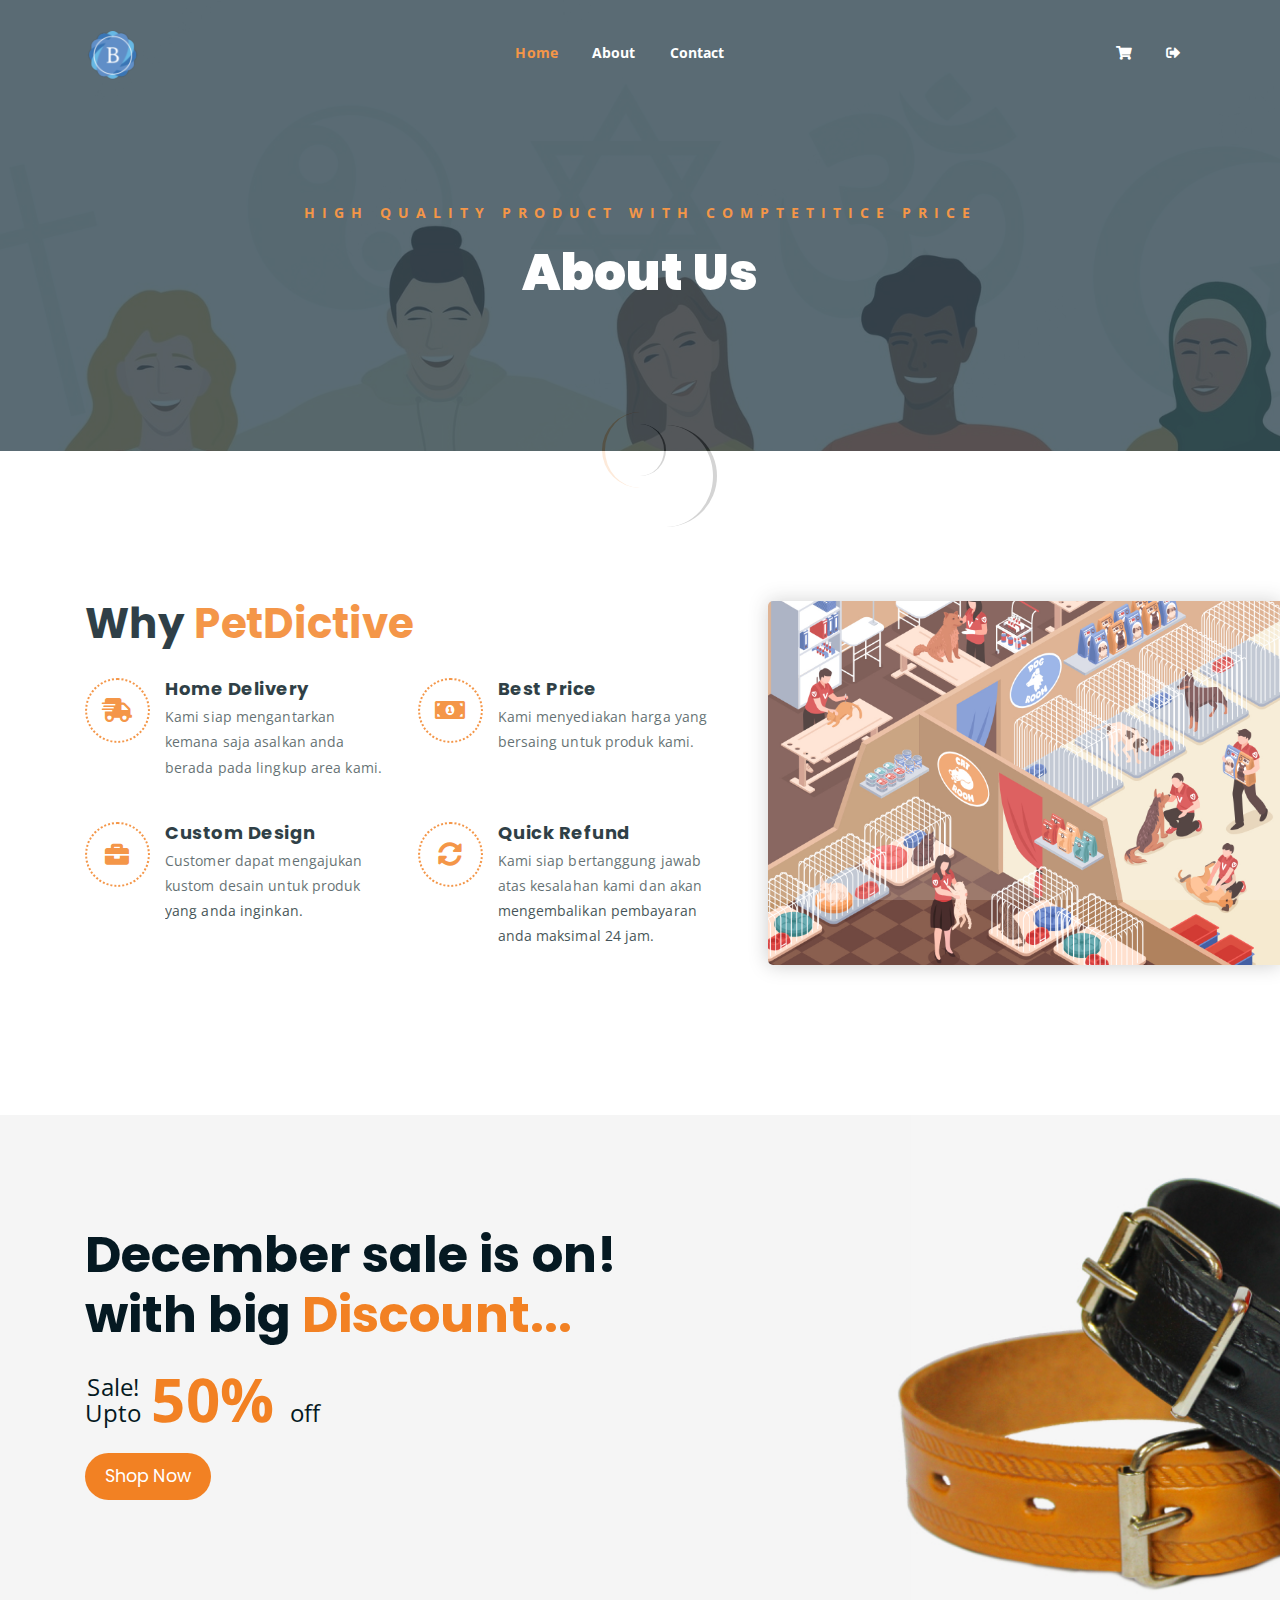
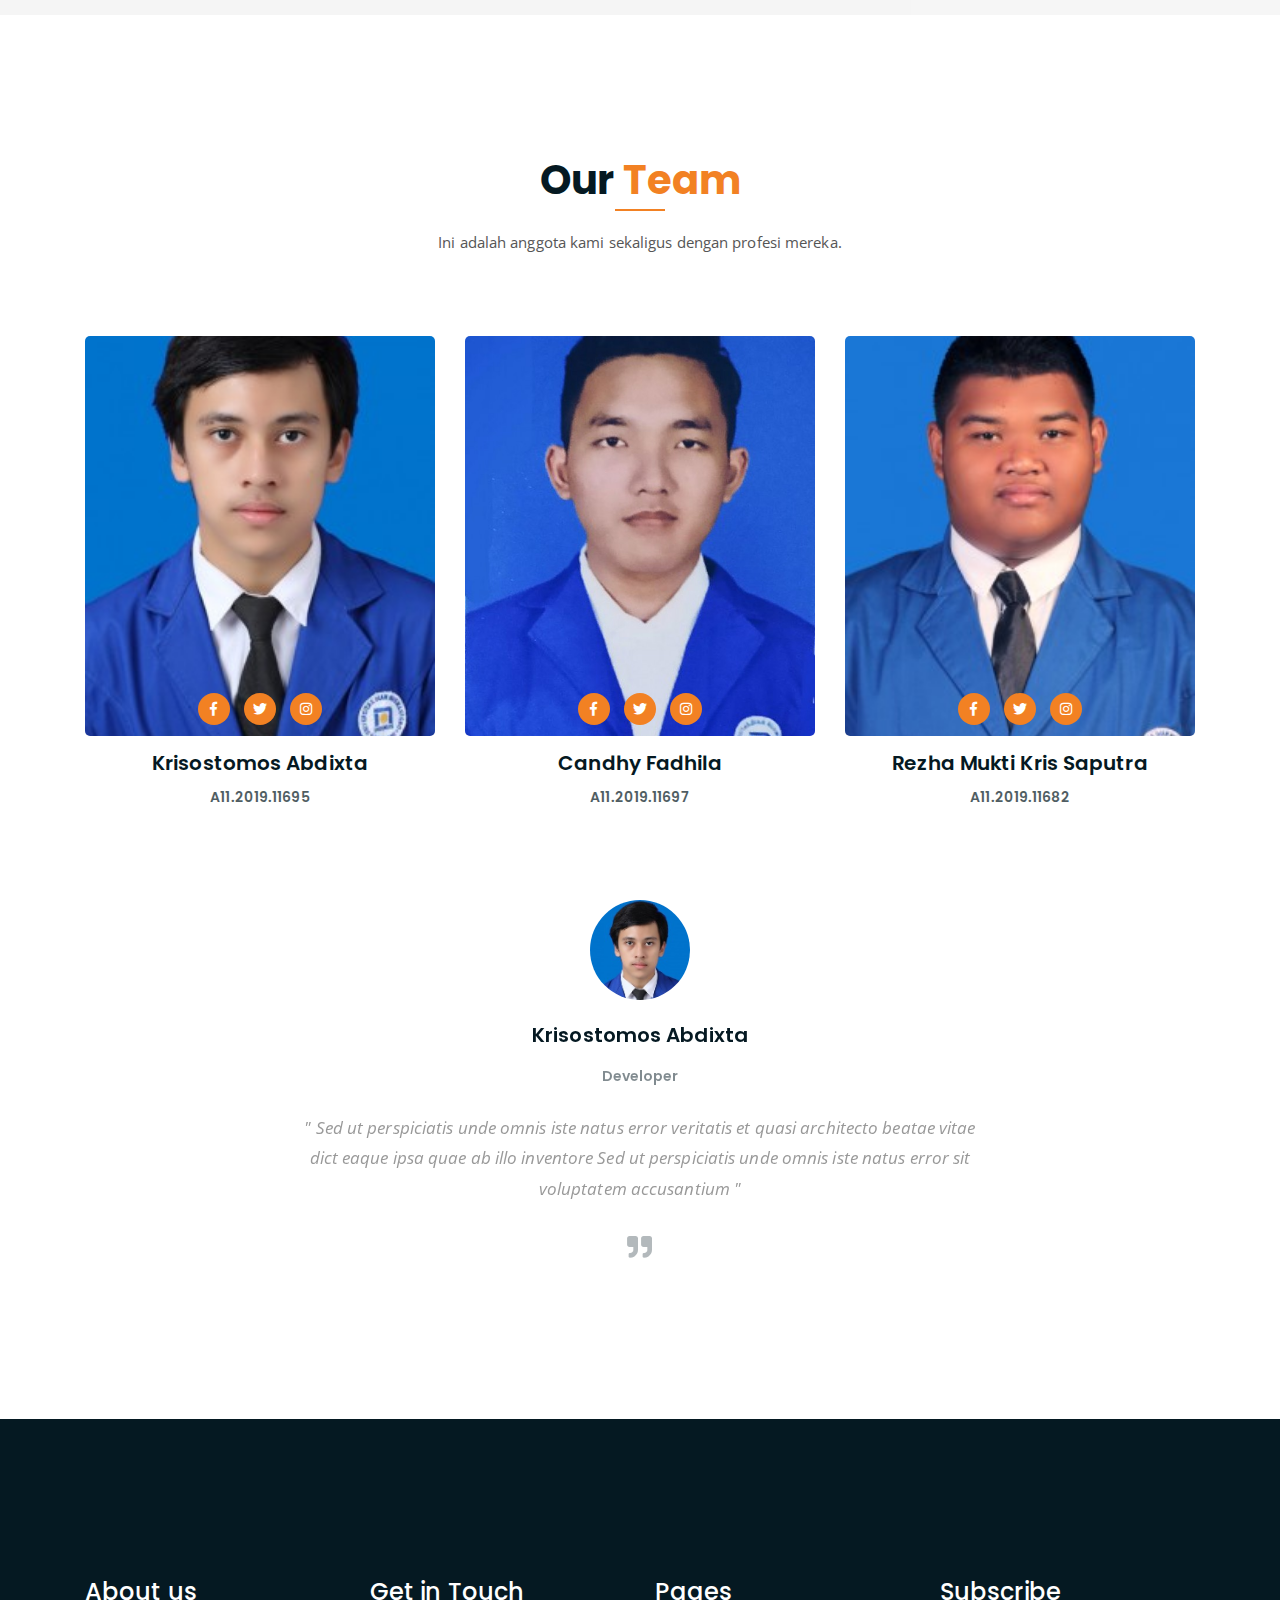
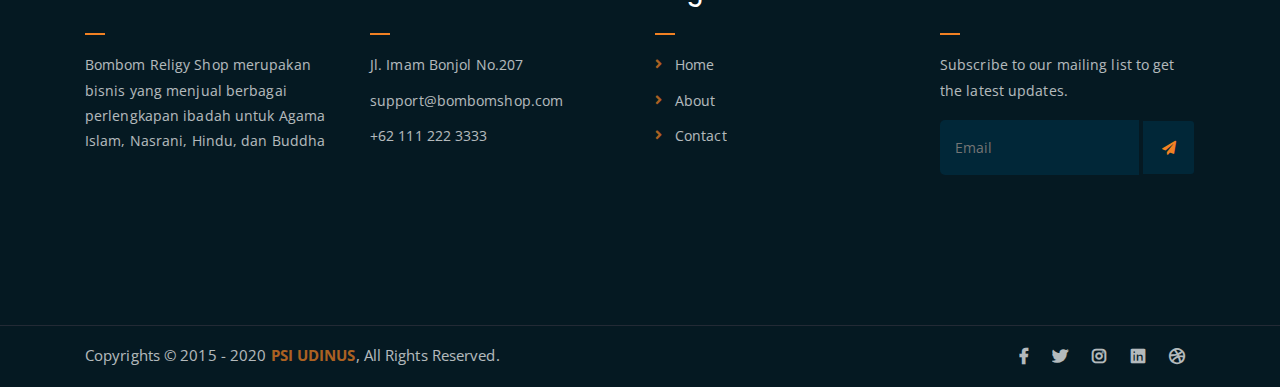
==== commit f4173c00: "Mengisi konten website" ====
--- a/about.html
+++ b/about.html
@@ -87,7 +87,7 @@
 			<div class="row">
 				<div class="col-lg-8 offset-lg-2 text-center">
 					<div class="breadcrumb-text">
-						<p>We sell good and healthy animals</p>
+						<p>HIGH QUALITY PRODUCT WITH COMPTETITICE PRICE</p>
 						<h1>About Us</h1>
 					</div>
 				</div>
@@ -122,7 +122,7 @@
 									</div>
 									<div class="content">
 										<h3>Best Price</h3>
-										<p>Kami menyediakan beberapa harga yang sesuai dengan karakter dan jenis hewan kami.</p>
+										<p>Kami menyediakan harga yang bersaing untuk produk kami.</p>
 									</div>
 								</div>
 							</div>
@@ -132,8 +132,8 @@
 										<i class="fas fa-briefcase"></i>
 									</div>
 									<div class="content">
-										<h3>Custom Cage</h3>
-										<p>Kami akan mempersiapkan kandang yang sesuai dengan jenis hewan dan anda dapat request kandang tersebut.</p>
+										<h3>Custom Design</h3>
+										<p>Customer dapat mengajukan kustom desain untuk produk yang anda inginkan.</p>
 									</div>
 								</div>
 							</div>
@@ -203,7 +203,7 @@
 				<div class="col-lg-4 col-md-6 offset-md-3 offset-lg-0">
 					<div class="single-team-item">
 						<div class="team-bg team-bg-3"></div>
-						<h4>themewagon.com <span>Template Designer</span></h4>
+						<h4>Rezha Mukti Kris Saputra<span>A11.2019.11682</span></h4>
 						<ul class="social-link-team">
 							<li><a href="#" target="_blank"><i class="fab fa-facebook-f"></i></a></li>
 							<li><a href="#" target="_blank"><i class="fab fa-twitter"></i></a></li>
@@ -252,10 +252,10 @@
 						</div>
 						<div class="single-testimonial-slider">
 							<div class="client-avater">
-								<img src="assets/img/avaters/Frame.png" alt="">
+								<img src="assets/img/avaters/avatar3.jpg" alt="">
 							</div>
 							<div class="client-meta">
-								<h3>Jacob Sikim <span>Template Designer</span></h3>
+								<h3>Rezha Mukti Kris Saputra<span>Developer</span></h3>
 								<p class="testimonial-body">
 									" Sed ut perspiciatis unde omnis iste natus error veritatis et  quasi architecto beatae vitae dict eaque ipsa quae ab illo inventore Sed ut perspiciatis unde omnis iste natus error sit voluptatem accusantium "
 								</p>
@@ -282,7 +282,7 @@
 				<div class="col-lg-3 col-md-6">
 					<div class="footer-box about-widget">
 						<h2 class="widget-title">About us</h2>
-						<p>Ut enim ad minim veniam perspiciatis unde omnis iste natus error sit voluptatem accusantium doloremque laudantium, totam rem aperiam, eaque ipsa quae.</p>
+						<p>Bombom Religy Shop merupakan bisnis yang menjual berbagai perlengkapan ibadah untuk Agama Islam, Nasrani, Hindu, dan Buddha</p>
 					</div>
 				</div>
 				<div class="col-lg-3 col-md-6">
@@ -290,7 +290,7 @@
 						<h2 class="widget-title">Get in Touch</h2>
 						<ul>
 							<li>Jl. Imam Bonjol No.207</li>
-							<li>support@petdictive.com</li>
+							<li>support@bombomshop.com</li>
 							<li>+62 111 222 3333</li>
 						</ul>
 					</div>
--- a/assets/css/main.css
+++ b/assets/css/main.css
@@ -1457,6 +1457,14 @@
   opacity: 0.6;
 }
 
+.hero-text p.subtitle2 {
+  color: #F28123;
+  font-weight: 700;
+  text-transform: uppercase;
+  letter-spacing: 7px;
+  font-size: 20px;
+}
+
 .hero-text p.subtitle {
   color: #F28123;
   font-weight: 700;
@@ -2244,11 +2252,11 @@
 }
 
 .team-bg-3 {
-  background-image: url(../img/team/Frame.png);
+  background-image: url(../img/team/team-3.jpg);
 }
 
 .team-bg-4 {
-  background-image: url(../img/team/Frame.png);
+  background-image: url(../img/team/team-3.jpg);
 }
 
 .team-bg {
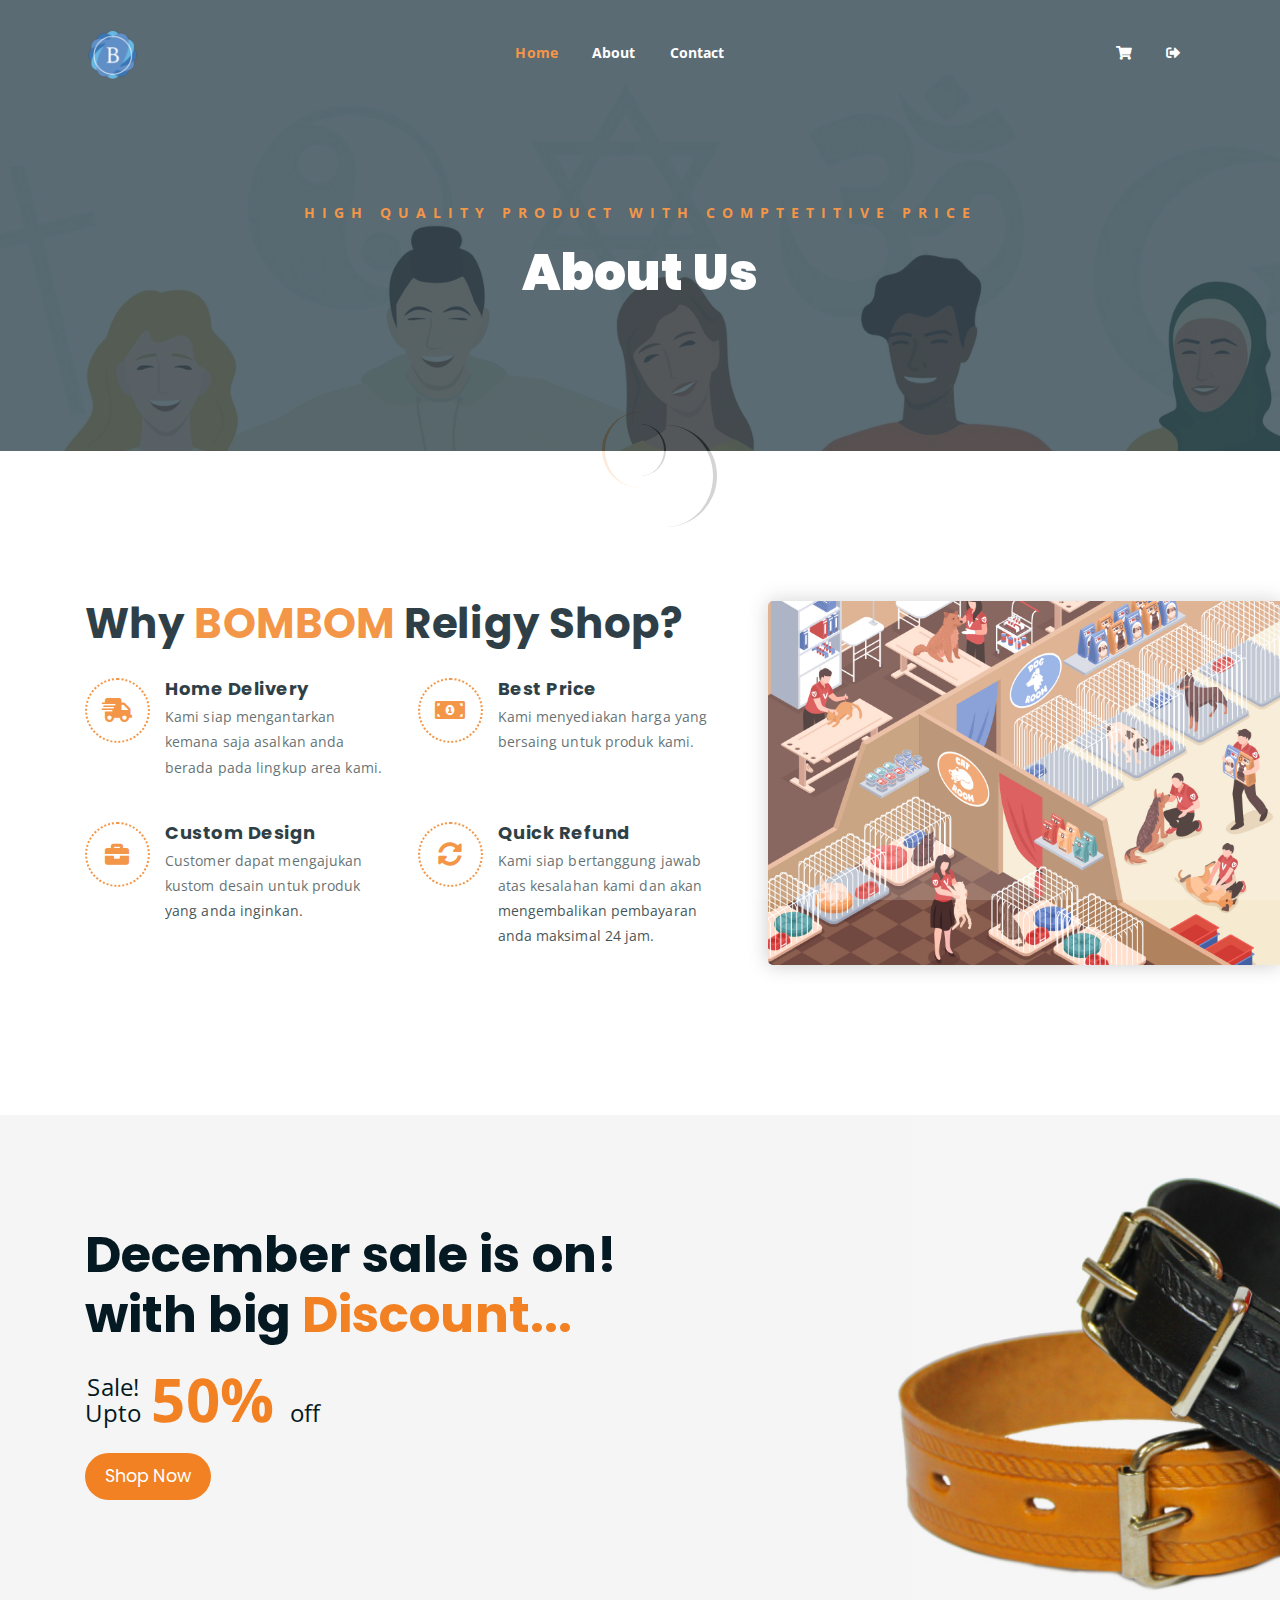
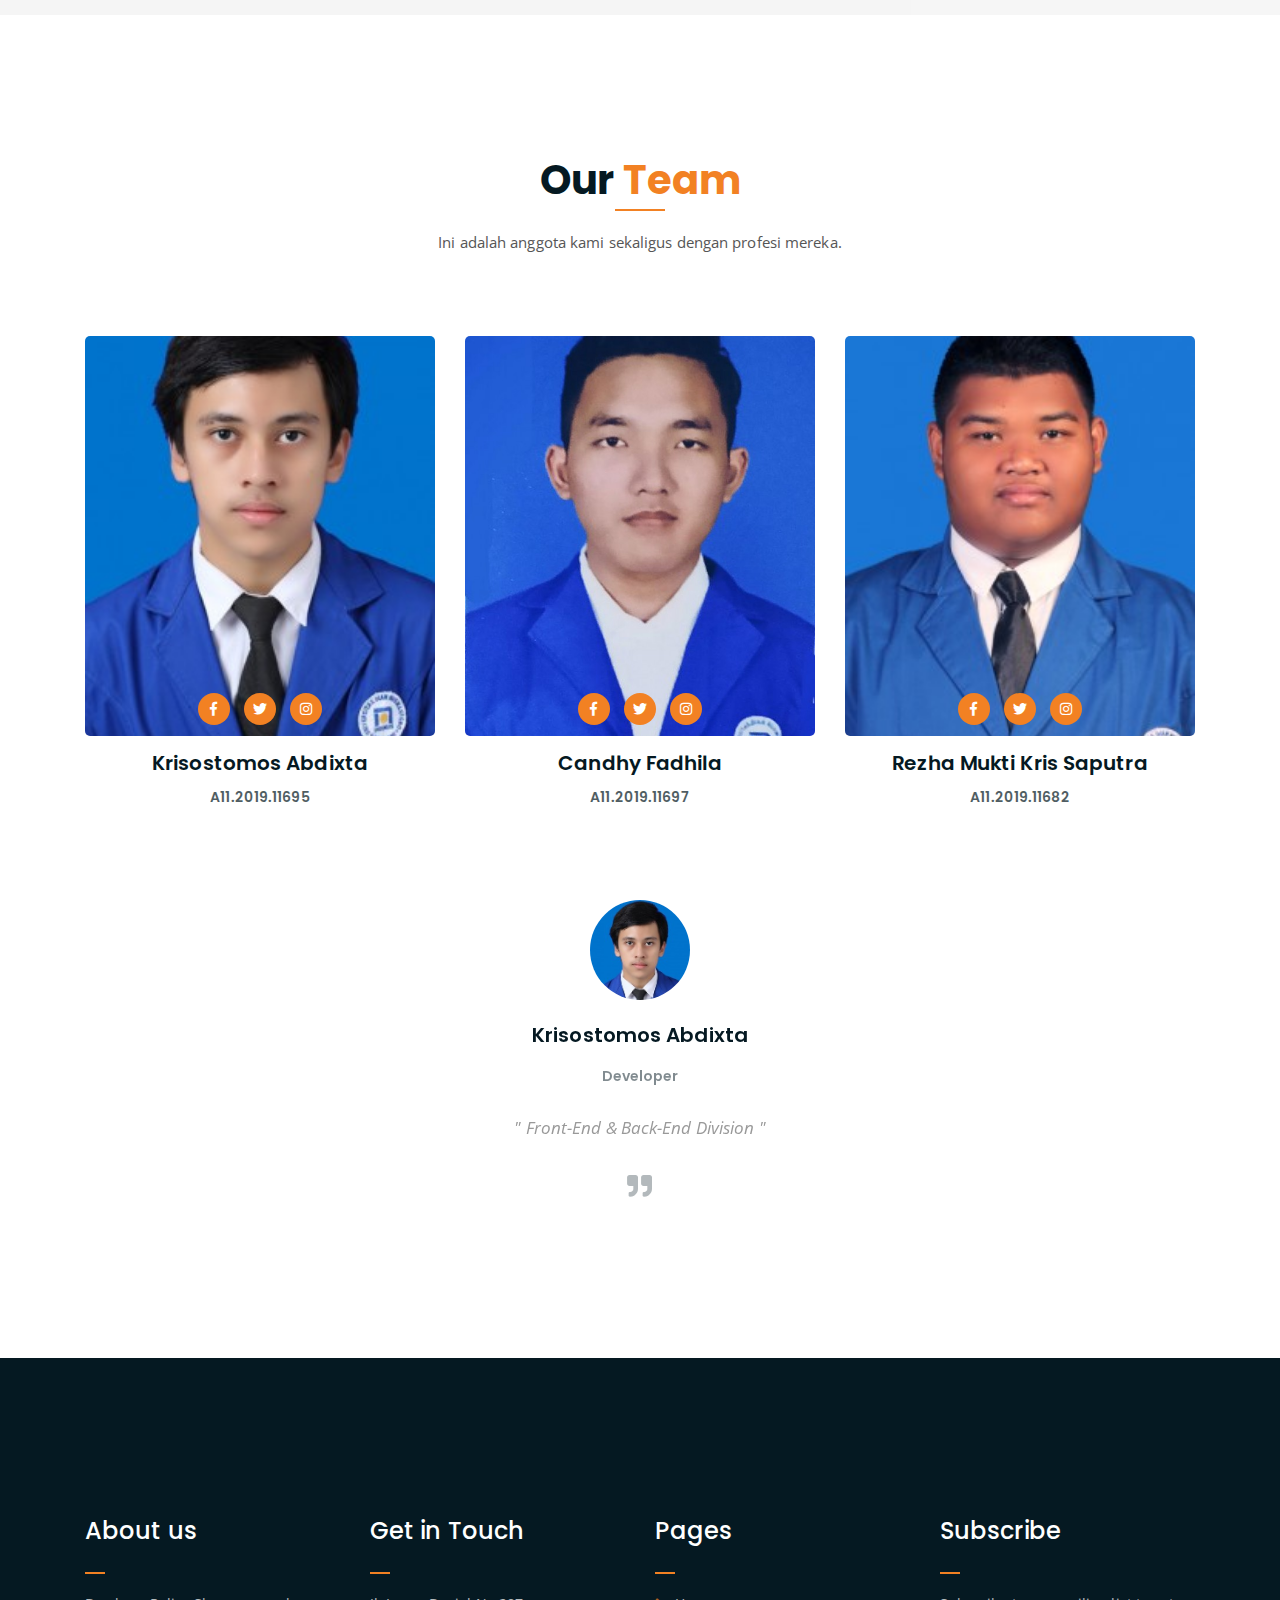
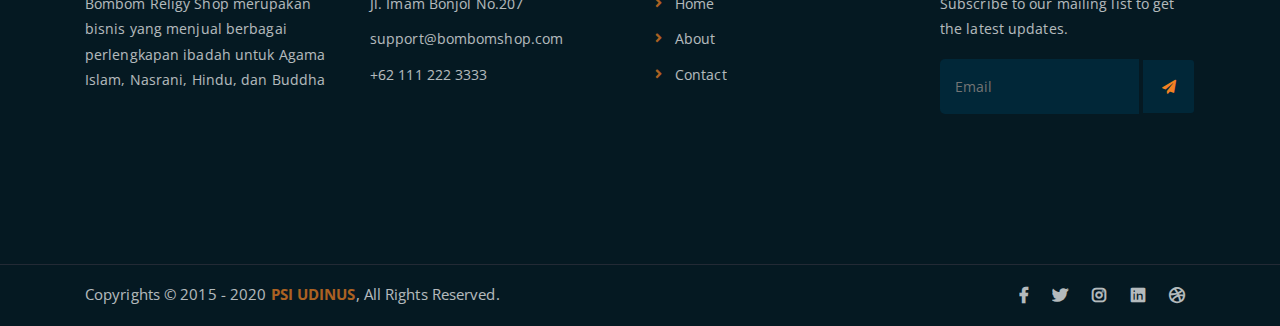
==== commit 4ebda2af: "Mengisi konten website" ====
--- a/about.html
+++ b/about.html
@@ -87,7 +87,7 @@
 			<div class="row">
 				<div class="col-lg-8 offset-lg-2 text-center">
 					<div class="breadcrumb-text">
-						<p>HIGH QUALITY PRODUCT WITH COMPTETITICE PRICE</p>
+						<p>HIGH QUALITY PRODUCT WITH COMPTETITIVE PRICE</p>
 						<h1>About Us</h1>
 					</div>
 				</div>
@@ -102,7 +102,7 @@
 			<div class="row">
 				<div class="col-lg-7">
 					<div class="featured-text">
-						<h2 class="pb-3">Why <span class="orange-text">PetDictive</span></h2>
+						<h2 class="pb-3">Why <span class="orange-text">BOMBOM</span> Religy Shop?</h2>
 						<div class="row">
 							<div class="col-lg-6 col-md-6 mb-4 mb-md-5">
 								<div class="list-box d-flex">
@@ -229,7 +229,7 @@
 							<div class="client-meta">
 								<h3>Krisostomos Abdixta<span>Developer</span></h3>
 								<p class="testimonial-body">
-									" Sed ut perspiciatis unde omnis iste natus error veritatis et  quasi architecto beatae vitae dict eaque ipsa quae ab illo inventore Sed ut perspiciatis unde omnis iste natus error sit voluptatem accusantium "
+									" Front-End & Back-End Division "
 								</p>
 								<div class="last-icon">
 									<i class="fas fa-quote-right"></i>
@@ -243,7 +243,7 @@
 							<div class="client-meta">
 								<h3>Candhy Fadhila <span>Developer</span></h3>
 								<p class="testimonial-body">
-									" Sed ut perspiciatis unde omnis iste natus error veritatis et  quasi architecto beatae vitae dict eaque ipsa quae ab illo inventore Sed ut perspiciatis unde omnis iste natus error sit voluptatem accusantium "
+									" Front-End & Back-End Division "
 								</p>
 								<div class="last-icon">
 									<i class="fas fa-quote-right"></i>
@@ -257,7 +257,7 @@
 							<div class="client-meta">
 								<h3>Rezha Mukti Kris Saputra<span>Developer</span></h3>
 								<p class="testimonial-body">
-									" Sed ut perspiciatis unde omnis iste natus error veritatis et  quasi architecto beatae vitae dict eaque ipsa quae ab illo inventore Sed ut perspiciatis unde omnis iste natus error sit voluptatem accusantium "
+									" Front-End & Back-End Division "
 								</p>
 								<div class="last-icon">
 									<i class="fas fa-quote-right"></i>
--- a/assets/css/main.css
+++ b/assets/css/main.css
@@ -1658,19 +1658,19 @@
 
 ----------------------------------------------------------------------------- */
 .news-bg-1 {
-  background-image: url(../img/latest-news/news-bg-1.jpg);
+  background-image: url(../img/latest-news/news-bg-7.jpg);
 }
 
 .news-bg-2 {
-  background-image: url(../img/latest-news/news-bg-2.jpg);
+  background-image: url(../img/latest-news/news-bg-8.jpg);
 }
 
 .news-bg-3 {
-  background-image: url(../img/latest-news/news-bg-3.jpg);
+  background-image: url(../img/latest-news/news-bg-9.jpeg);
 }
 
 .news-bg-4 {
-  background-image: url(../img/latest-news/news-bg-4.jpg);
+  background-image: url(../img/latest-news/news-bg-10.jpg);
 }
 
 .news-bg-5 {
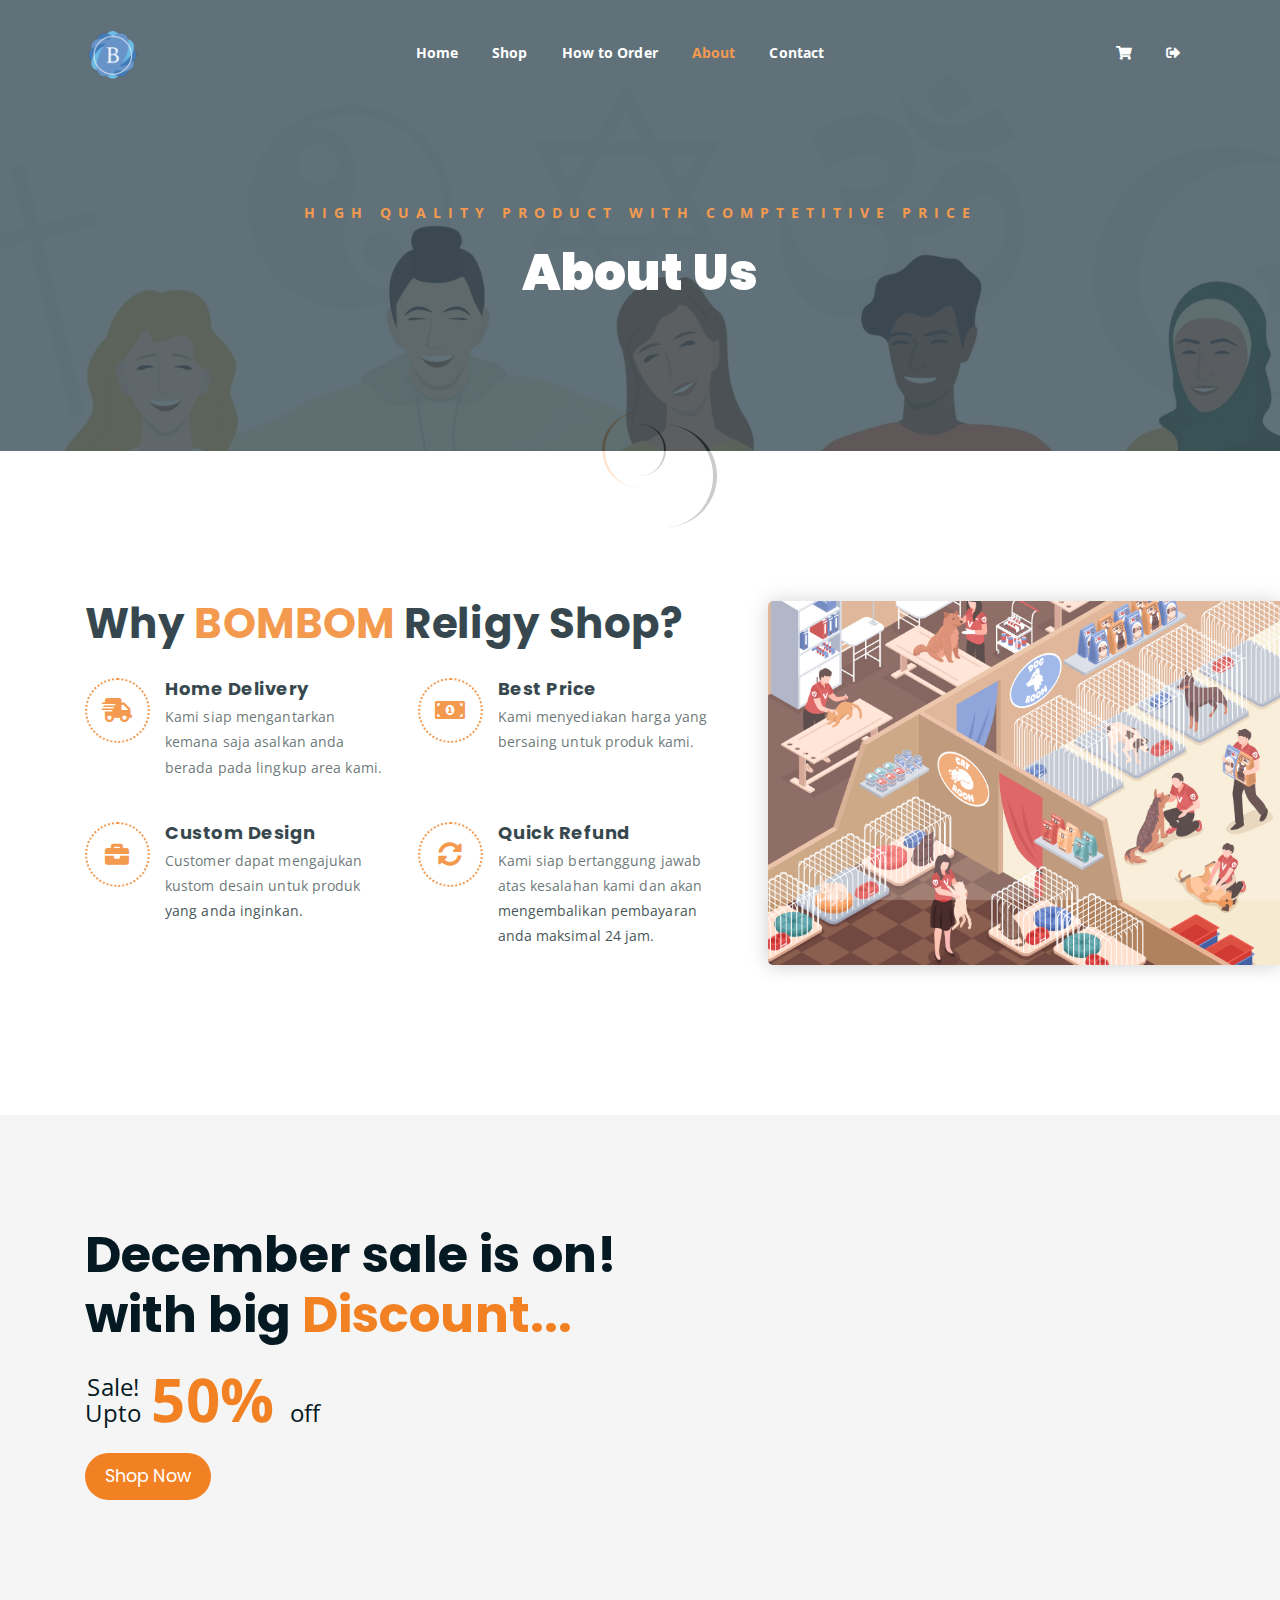
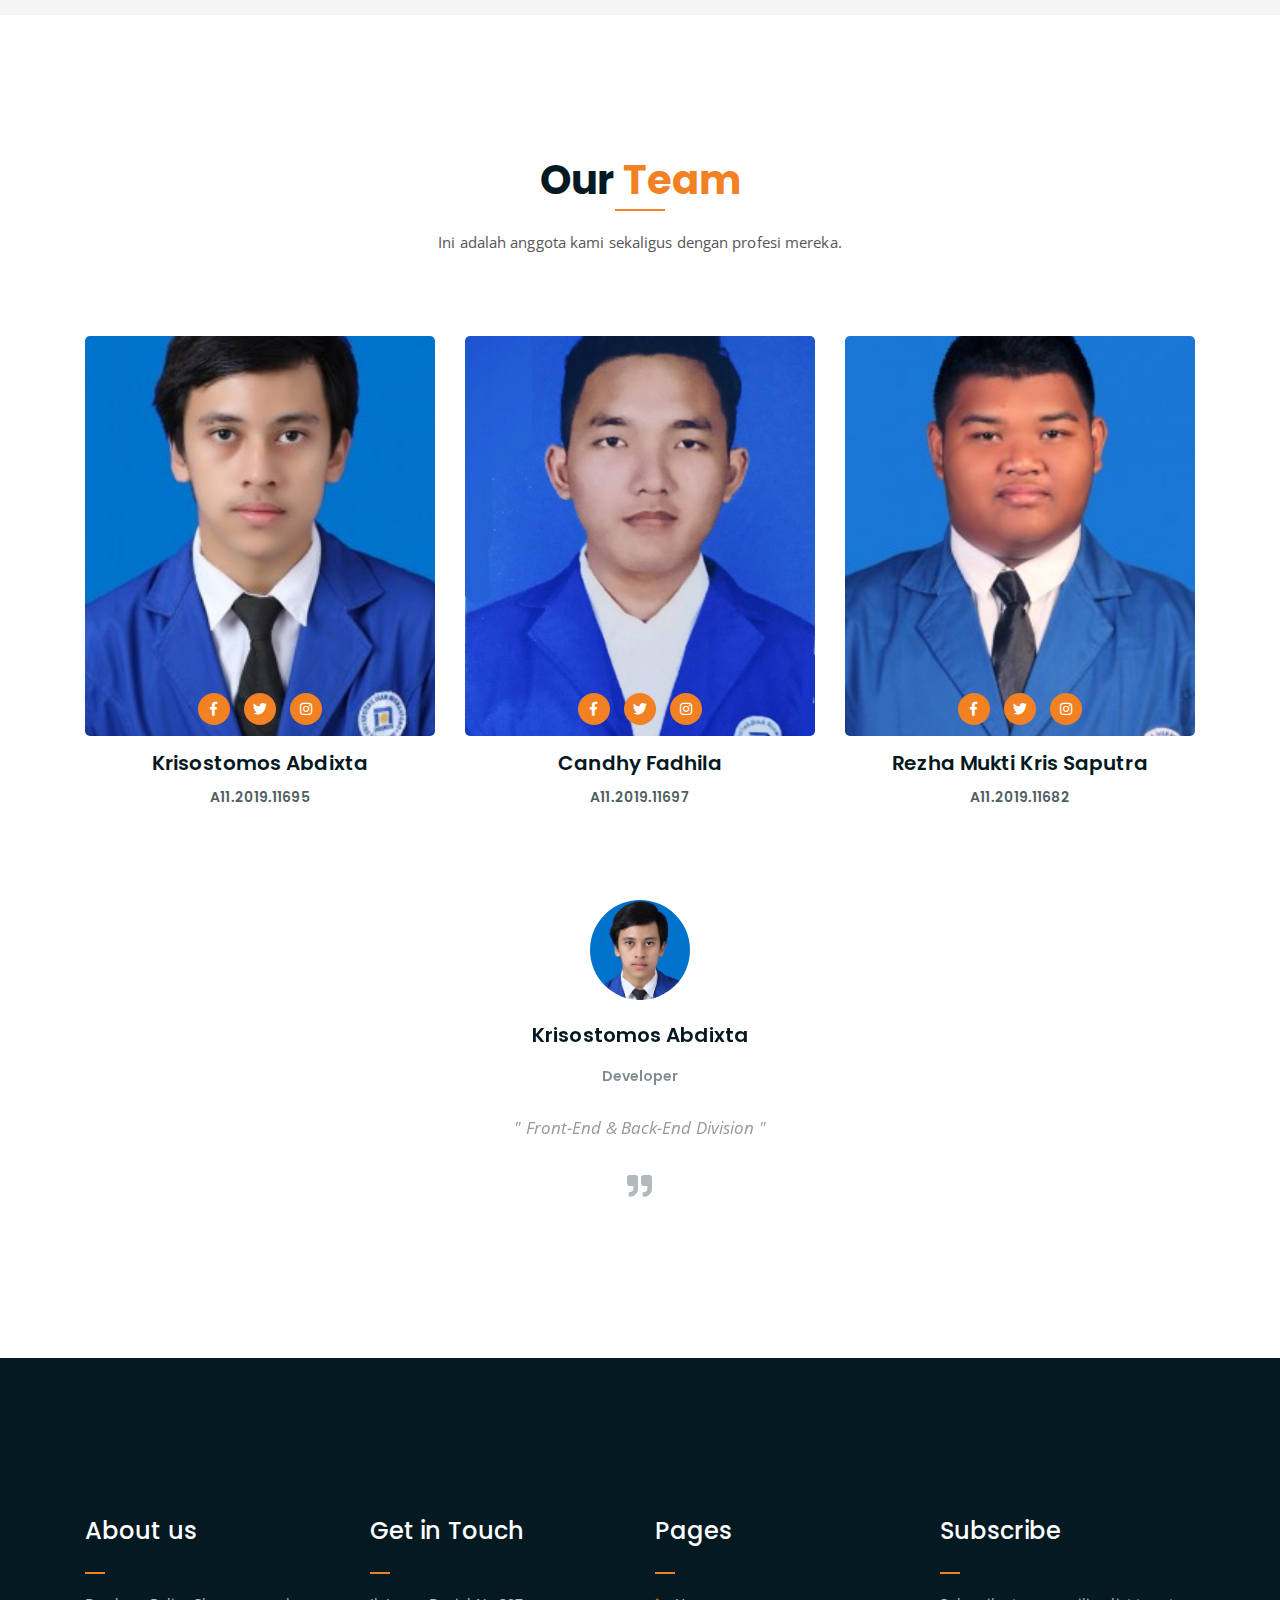
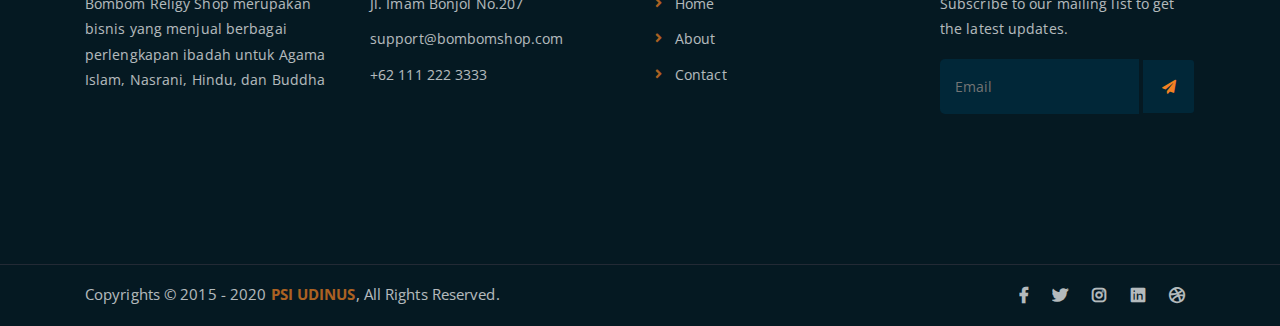
==== commit 011dd50c: "major update" ====
--- a/about.html
+++ b/about.html
@@ -59,8 +59,10 @@
 						<!-- menu start -->
 						<nav class="main-menu">
 							<ul>
-								<li class="current-list-item"><a href="index_2.php">Home</a></li>
-								<li><a href="about.html">About</a></li>					
+								<li><a href="index_2.php">Home</a></li>
+								<li><a href="shop.php">Shop</a></li>
+								<li><a href="howtoorder.html">How to Order</a></li>
+								<li class="current-list-item"><a href="about.html">About</a></li>
 								<li><a href="contact.html">Contact</a></li>
 								<li>
 									<div class="header-icons">
